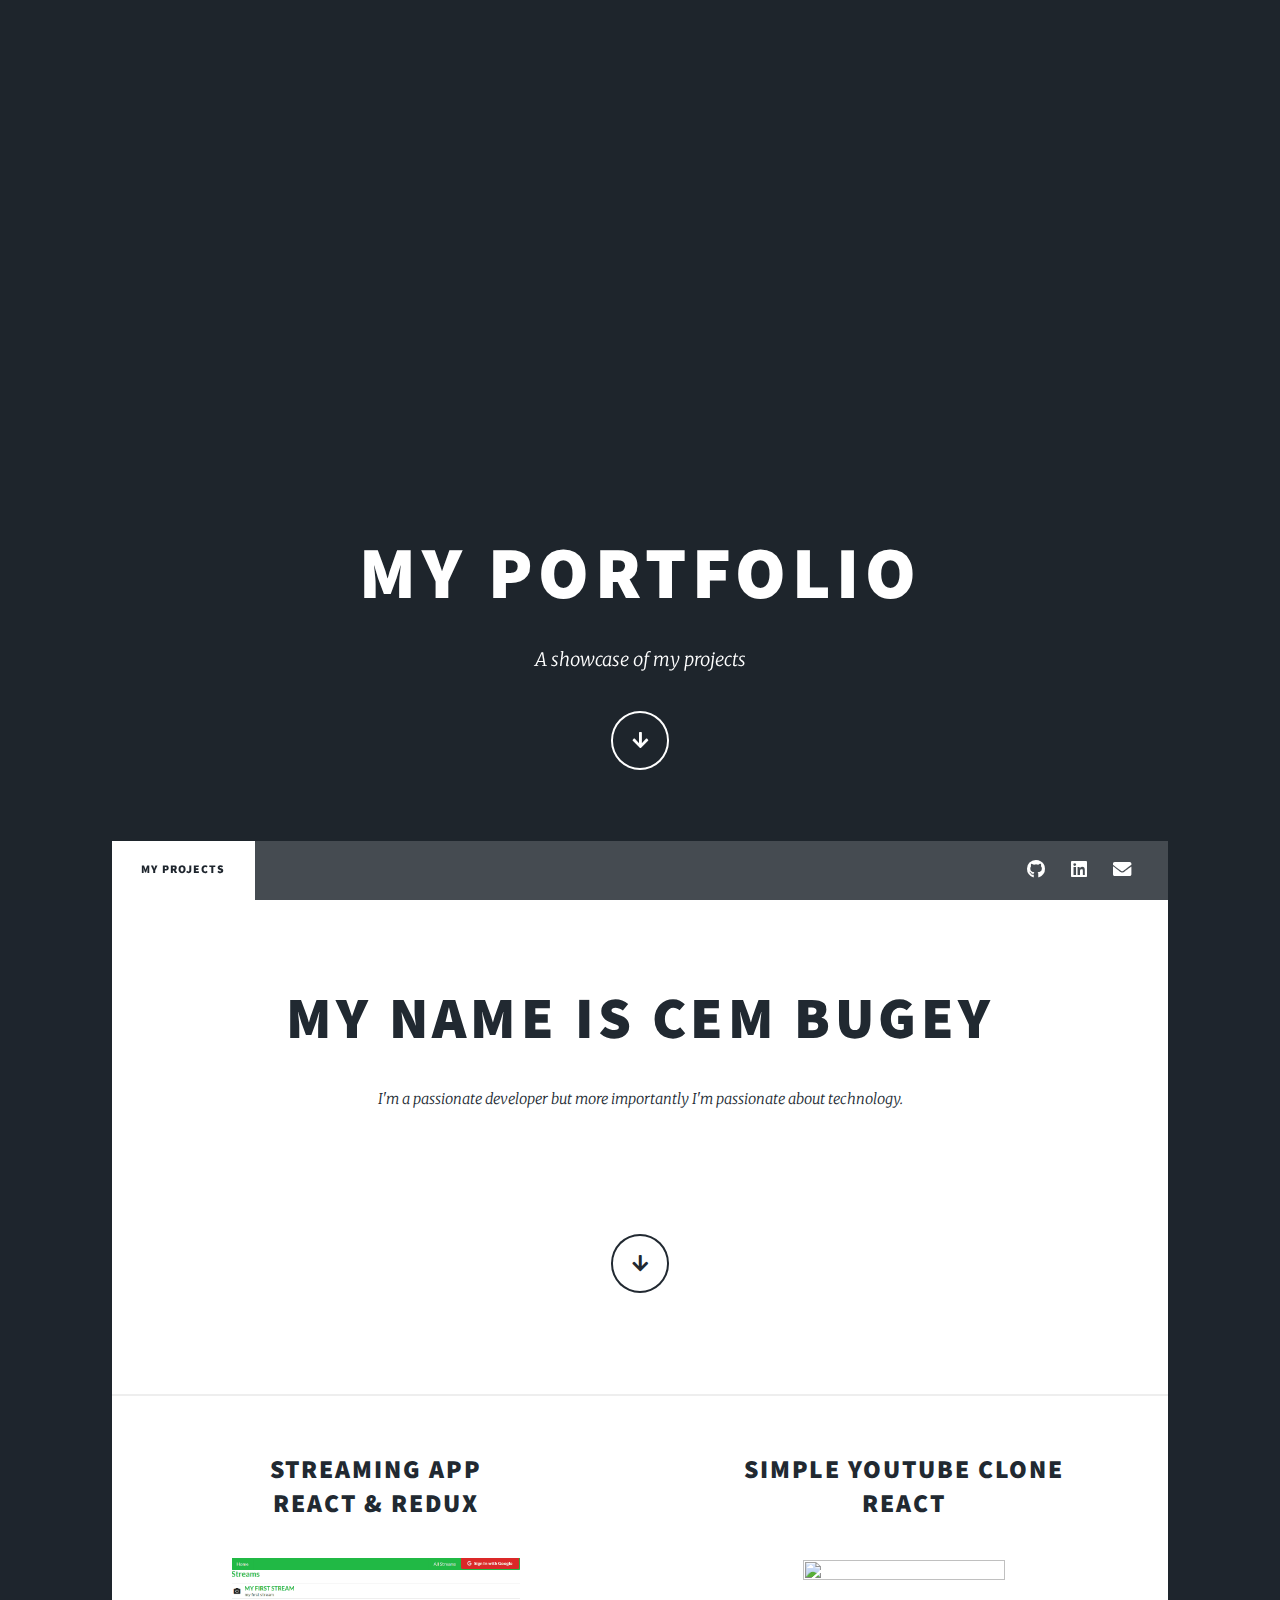
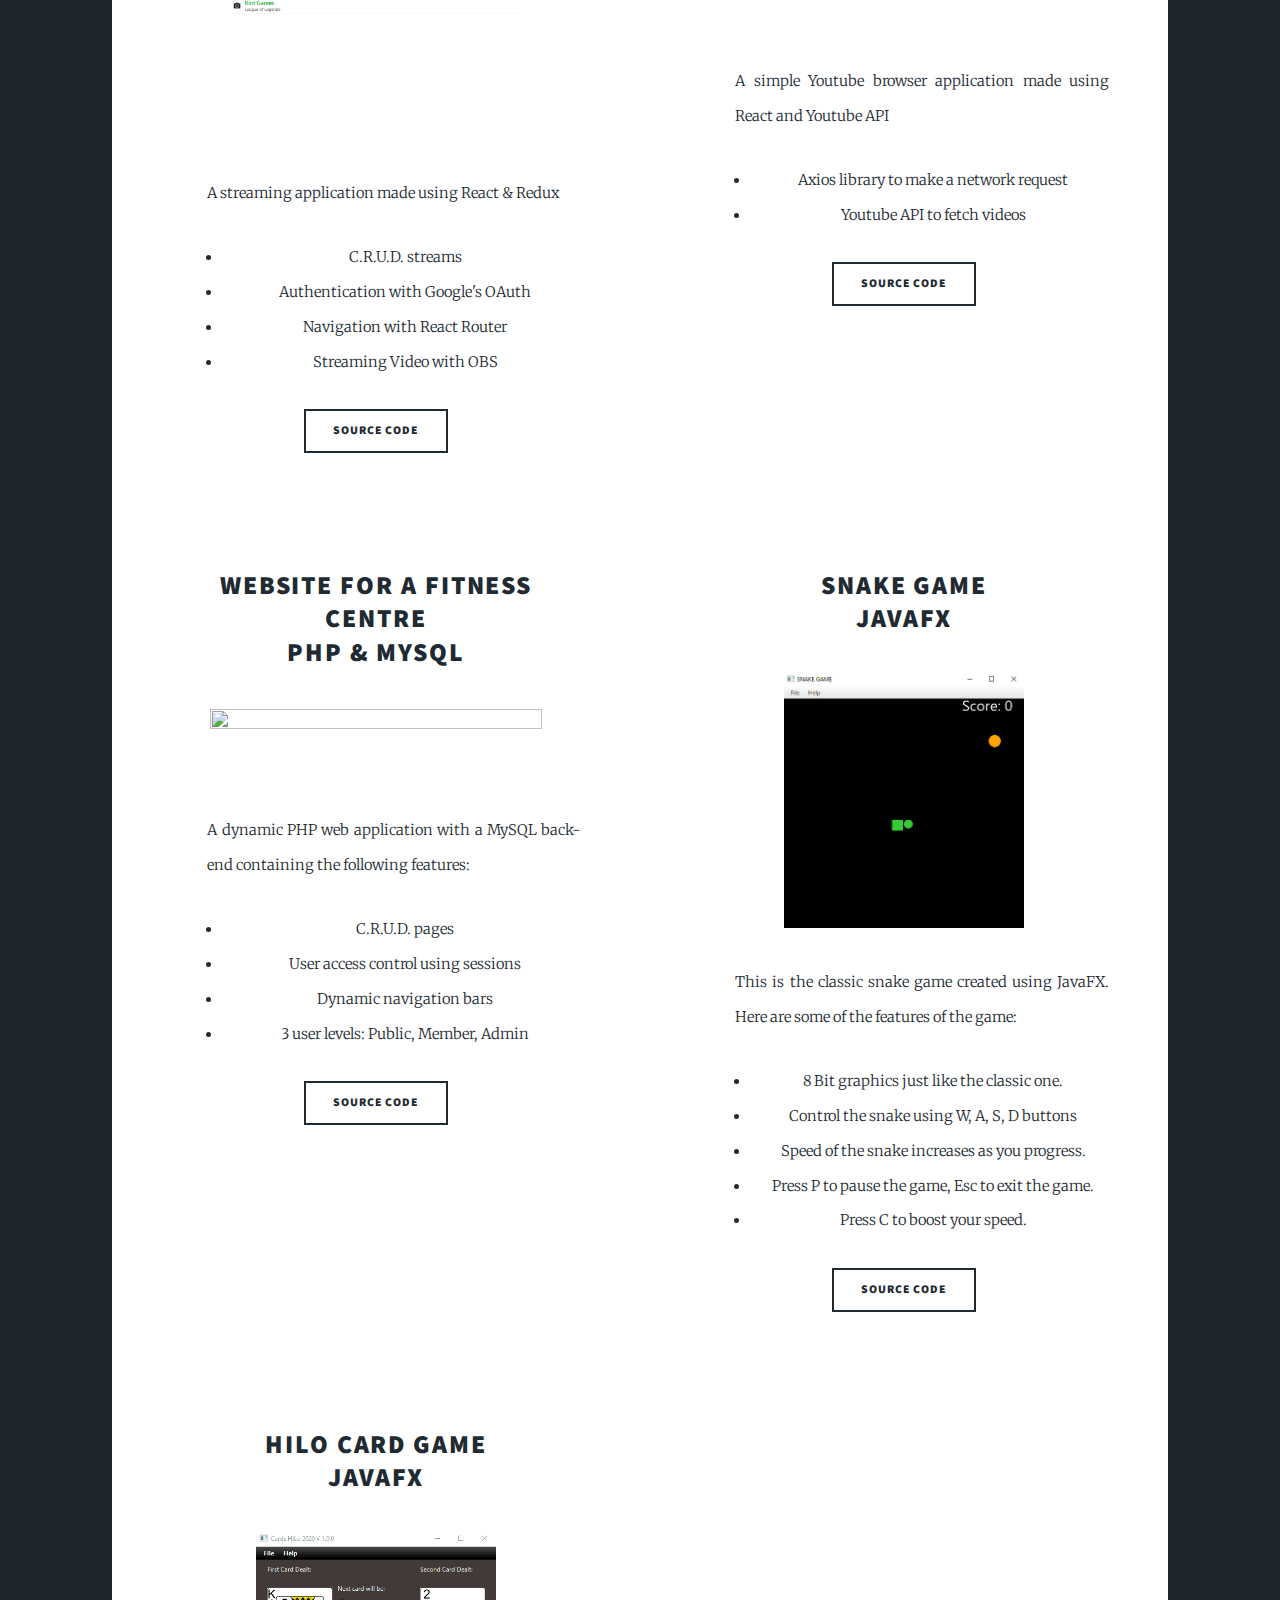
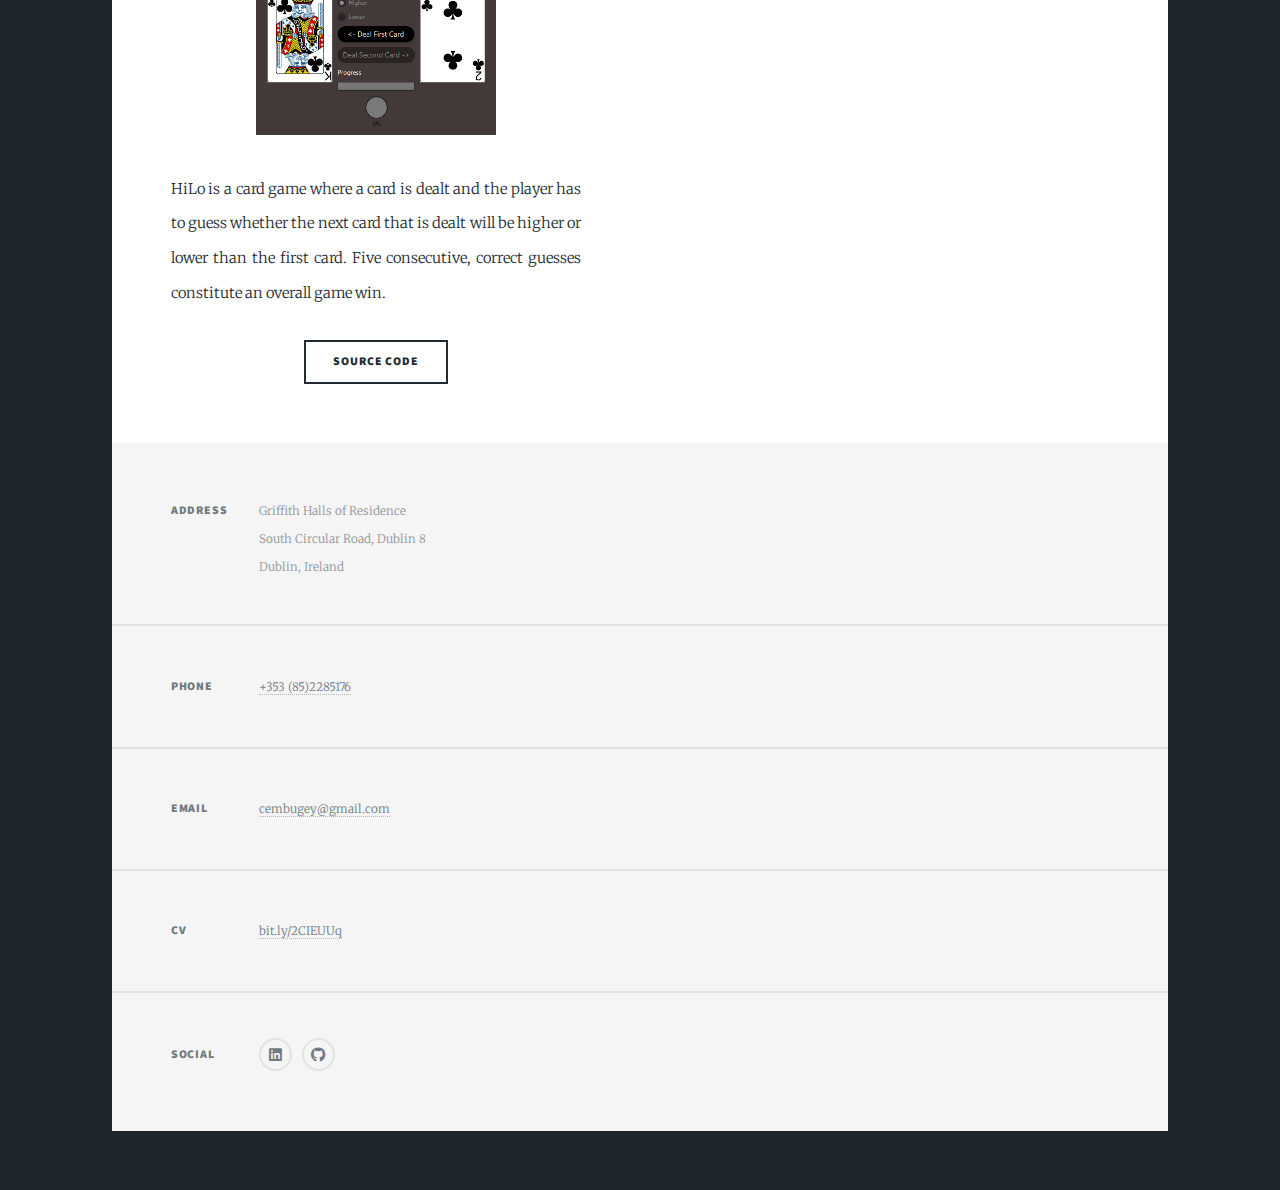
==== portfolio.html @ af7a5d8f "first commit" ====
<!DOCTYPE HTML>

<html>
	<head>
		<title>My Portfolio</title>
		<meta charset="utf-8" />
		<meta name="viewport" content="width=device-width, initial-scale=1, user-scalable=no" />
		<link rel="stylesheet" href="assets/css2/main.css" />
		<noscript><link rel="stylesheet" href="assets/css2/noscript.css" /></noscript>
	</head>
	<body class="is-preload">
		<!-- Wrapper -->
			<div id="wrapper" class="fade-in">
				<!-- Intro -->
					<div id="intro">
						<h1>My Portfolio</h1>
						<p>A showcase of my projects</p>
						<ul class="actions">
							<li><a href="#nav" class="button icon solid solo fa-arrow-down scrolly">Continue</a></li>
						</ul>
					</div>
				<!-- Nav -->
					<nav id="nav">
						<ul class="links">
							<li class="active"><a href="#posts">My Projects</a></li>
						</ul>
						<ul class="icons">
							<li><a href="https://github.com/cembugey" target="_blank" class="icon brands fa-github"><span class="label">GitHub</span></a></li>
							<li><a href="https://www.linkedin.com/in/cem-bugey/" target="_blank" class="icon brands fa-linkedin"><span class="label">Linkedin</span></a></li>
							<li><a href = "mailto: cembugey@gmail.com" target="_blank" class="icon solid fa-envelope"><span class="label">Email</span></a></li>
						</ul>
					</nav>
				<!-- Main -->
					<div id="main">
							<article class="post featured" >
								<header class="major">
									<h2><a href="#">My name is Cem Bugey</a></h2>
									<p>I'm a passionate developer but more importantly I'm passionate about technology.</p>
								</header>
								<a href="#" class="image main"><img src="images/pic01.jpg" alt="" /></a>
								<ul class="actions special">
									<li><a href="#posts" class="button icon solid solo fa-arrow-down scrolly large"></a></li>
								</ul>
							</article>
							<section class="posts" id="posts">
								<article>
									<h2>Streaming App<br />
									REACT & REDUX</h2>
									<a href="#" class="image fit imagecontainer"><img id="img1" src="images/portfolio-streams.gif" alt="" /></a>
									<p class="p1">A streaming application made using React & Redux</p>
									<ul class="p1">
										<li>C.R.U.D. streams</li>
										<li>Authentication with Google's OAuth</li>
										<li>Navigation with React Router</li>
										<li>Streaming Video with OBS</li>
									</ul>
									<ul class="actions special">
										<li><a href="https://github.com/cembugey/React-Redux_Streaming_App" target="_blank" class="button">Source Code</a></li>
									</ul>
								</article>
								<article>
									<h2>Simple Youtube Clone<br />
									REACT</h2>
									<a href="#" class="image fit imagecontainer"><img id="img2" src="images/portfolio-videos.gif" alt="" /></a>
									<br>
									<p class="p1">A simple Youtube browser application made using React and Youtube API</p>
									<ul class="p1">
										<li>Axios library to make a network request</li>
										<li>Youtube API to fetch videos</li>
									</ul>
									<ul class="actions special">
										<li><a href="https://github.com/cembugey/React-Redux_Simple-Youtube-Clone" target="_blank" class="button">Source Code</a></li>
									</ul>
								</article>
								<article>
									<h2>Website for a Fitness Centre<br />
									PHP & MYSQL</h2>
									<a href="#" class="image fit imagecontainer"><img id="img3" src="images/portfolio-php.gif" alt="" /></a>
									<br>
									<p class="p1">A dynamic PHP web application with a MySQL back-end containing the following features: </p>
									<ul class="p1">
										<li>C.R.U.D. pages</li>
										<li>User access control using sessions</li>
										<li>Dynamic navigation bars</li>
										<li>3 user levels: Public, Member, Admin</li>
									</ul>
									<ul class="actions special">
										<li><a href="https://github.com/cembugey/PHP-MySQL_Website_with_3_user_levels" target="_blank" class="button">Source Code</a></li>
									</ul>
								</article>
								<article>
									<h2>Snake Game<br />
									JAVAFX</h2>
									<a href="#" class="image fit imagecontainer"><img id="img4" src="images/snake.gif" alt="" style="width:240px; height:auto;"/></a>
									<p class="p1">This is the classic snake game created using JavaFX. Here are some of the features of the game: </p>
									<!-- This game also includes new features while maintaining the old classic fun. -->
									<ul class="p1">
										<li>8 Bit graphics just like the classic one.</li>
										<li>Control the snake using W, A, S, D buttons</li>
										<li>Speed of the snake increases as you progress.</li>
										<li>Press P to pause the game, Esc to exit the game.</li>
										<li>Press C to boost your speed.</li>
									</ul>
									<ul class="actions special">
										<li><a href="https://github.com/cembugey/JavaFX_SnakeGame" target="_blank" class="button">Source Code</a></li>
									</ul>
								</article>
								<article>
									<h2>HiLo Card Game<br />
									JAVAFX</h2>
									<a href="#" class="image fit imagecontainer"><img id="img5" src="images/HiLo.gif" alt="" style="width:240px; height:auto;" /></a>
									<p>HiLo is a card game where a card is dealt and the player has to guess whether the next
card that is dealt will be higher or lower than the first card. Five consecutive, correct guesses
constitute an overall game win.</p>
									<ul class="actions special">
										<li><a href="https://github.com/cembugey/JavaFX_HiLoCardGame/tree/master/CardsHiLoGUI" target="_blank" class="button">Source Code</a></li>
									</ul>
								</article>
							</section>
					</div>

				<!-- Footer -->
					<footer id="footer">

						<section class="split contact">
							<section class="alt">
								<h3>Address</h3>
								<p>Griffith Halls of Residence<br />
								South Circular Road, Dublin 8<br />
								Dublin, Ireland</p>
							</section>
							<section>
								<h3>Phone</h3>
								<p><a href="tel:+353852285176">+353 (85)2285176</a></p>
							</section>
							<section>
								<h3>Email</h3>
								<p><a href = "mailto: cembugey@gmail.com" target="_blank">cembugey@gmail.com</a></p>
							</section>
							<section>
								<h3>CV</h3>
								<p><a href = "https://www.dropbox.com/s/g70206qp2c1tnbp/Cem%20Bugey-CV.pdf?dl=0" target="_blank">bit.ly/2CIEUUq</a></p>
							</section>
							<section>
								<h3>Social</h3>
								<ul class="icons alt">
									<li><a href="https://www.linkedin.com/in/cem-bugey/" target="_blank" class="icon brands alt fa-linkedin"><span class="label">Linkedin</span></a></li>
									<li><a href="https://github.com/cembugey" target="_blank" class="icon brands alt fa-github"><span class="label">GitHub</span></a></li>
								</ul>
							</section>
						</section>
					</footer>

				<!-- Copyright -->
					<div id="copyright"></div>

			</div>

		<!-- Scripts -->
			<script src="assets/js/jquery.min.js"></script>
			<script src="assets/js/jquery.scrollex.min.js"></script>
			<script src="assets/js/jquery.scrolly.min.js"></script>
			<script src="assets/js/browser.min.js"></script>
			<script src="assets/js/breakpoints.min.js"></script>
			<script src="assets/js/util.js"></script>
			<script src="assets/js/main.js"></script>

	</body>
</html>
---- assets/css2/main.css ----
@import url(fontawesome-all.min.css);
@import url("https://fonts.googleapis.com/css?family=Merriweather:300,700,300italic,700italic|Source+Sans+Pro:900");

/*
	Massively by HTML5 UP
	html5up.net | @ajlkn
	Free for personal and commercial use under the CCA 3.0 license (html5up.net/license)
*/

html, body, div, span, applet, object,
iframe, h1, h2, h3, h4, h5, h6, p, blockquote,
pre, a, abbr, acronym, address, big, cite,
code, del, dfn, em, img, ins, kbd, q, s, samp,
small, strike, strong, sub, sup, tt, var, b,
u, i, center, dl, dt, dd, ol, ul, li, fieldset,
form, label, legend, table, caption, tbody,
tfoot, thead, tr, th, td, article, aside,
canvas, details, embed, figure, figcaption,
footer, header, hgroup, menu, nav, output, ruby,
section, summary, time, mark, audio, video {
	margin: 0;
	padding: 0;
	border: 0;
	font-size: 100%;
	font: inherit;
	vertical-align: baseline;}

article, aside, details, figcaption, figure,
footer, header, hgroup, menu, nav, section {
	display: block;}

body {
	line-height: 1;
}

ol, ul {
	list-style: none;
}

blockquote, q {
	quotes: none;
}

	blockquote:before, blockquote:after, q:before, q:after {
		content: '';
		content: none;
	}

table {
	border-collapse: collapse;
	border-spacing: 0;
}

body {
	-webkit-text-size-adjust: none;
}

mark {
	background-color: transparent;
	color: inherit;
}

input::-moz-focus-inner {
	border: 0;
	padding: 0;
}

input, select, textarea {
	-moz-appearance: none;
	-webkit-appearance: none;
	-ms-appearance: none;
	appearance: none;
}

/* Basic */

	@-ms-viewport {
		width: device-width;
	}

	body {
		-ms-overflow-style: scrollbar;
	}

	@media screen and (max-width: 480px) {

		html, body {
			min-width: 320px;
		}

	}

	html {
		box-sizing: border-box;
	}

	*, *:before, *:after {
		box-sizing: inherit;
	}

	body {
		background-color: #1e252d;
	}

		body.is-preload *, body.is-preload *:before, body.is-preload *:after {
			-moz-animation: none !important;
			-webkit-animation: none !important;
			-ms-animation: none !important;
			animation: none !important;
			-moz-transition: none !important;
			-webkit-transition: none !important;
			-ms-transition: none !important;
			transition: none !important;
		}

/* Type */

	html {
		font-size: 16pt;
	}

		@media screen and (max-width: 1680px) {

			html {
				font-size: 12pt;
			}

		}

		@media screen and (max-width: 1280px) {

			html {
				font-size: 11pt;
			}

		}

		@media screen and (max-width: 360px) {

			html {
				font-size: 10pt;
			}

		}

	body {
		color: #212931;
	}

	body, input, select, textarea {
		font-family: "Merriweather", Georgia, serif;
		font-weight: 300;
		font-size: 1rem;
		line-height: 2.375;
	}

	a {
		-moz-transition: color 0.2s ease-in-out, background-color 0.2s ease-in-out, border-color 0.2s ease-in-out, box-shadow 0.2s ease-in-out;
		-webkit-transition: color 0.2s ease-in-out, background-color 0.2s ease-in-out, border-color 0.2s ease-in-out, box-shadow 0.2s ease-in-out;
		-ms-transition: color 0.2s ease-in-out, background-color 0.2s ease-in-out, border-color 0.2s ease-in-out, box-shadow 0.2s ease-in-out;
		transition: color 0.2s ease-in-out, background-color 0.2s ease-in-out, border-color 0.2s ease-in-out, box-shadow 0.2s ease-in-out;
		border-bottom: dotted 1px;
		text-decoration: none;
	}

		a:hover {
			border-bottom-color: transparent;
		}

	strong, b {
		font-weight: 600;
	}

	em, i {
		font-style: italic;
	}

	p {
		text-align: justify;
		margin: 0 0 2rem 0;
	}

	h1, h2, h3, h4, h5, h6 {
		font-family: "Source Sans Pro", Helvetica, sans-serif;
		font-weight: 900;
		line-height: 1.5;
		letter-spacing: 0.075em;
		text-transform: uppercase;
		margin: 0 0 1rem 0;
	}

		h1 a, h2 a, h3 a, h4 a, h5 a, h6 a {
			border-bottom: 0;
			color: inherit;
			text-decoration: none;
		}

	h1 {
		font-size: 4rem;
		line-height: 1.1;
		margin: 0 0 2rem 0;
	}

	h2 {
		font-size: 1.75rem;
		line-height: 1.3;
		margin: 0 0 1.5rem 0;
	}

	h3 {
		font-size: 1.25rem;
		margin: 0 0 1.5rem 0;
	}

	h4 {
		font-size: 1rem;
	}

	h5 {
		font-size: 0.9rem;
	}

	h6 {
		font-size: 0.8rem;
	}

	sub {
		font-size: 0.8rem;
		position: relative;
		top: 0.5rem;
	}

	sup {
		font-size: 0.8rem;
		position: relative;
		top: -0.5rem;
	}

	blockquote {
		border-left: solid 4px;
		font-style: italic;
		margin: 0 0 2rem 0;
		padding: 0.5rem 0 0.5rem 2rem;
	}

	code {
		border: solid 2px;
		font-family: "Courier New", monospace;
		font-size: 0.9rem;
		margin: 0 0.25rem;
		padding: 0.25rem 0.65rem;
	}

	pre {
		-webkit-overflow-scrolling: touch;
		font-family: "Courier New", monospace;
		font-size: 0.9rem;
		margin: 0 0 2rem 0;
	}

		pre code {
			display: block;
			line-height: 1.75;
			padding: 1rem 1.5rem;
			overflow-x: auto;
		}

	hr {
		border: 0;
		border-bottom: solid 2px;
		margin: 3rem 0;
	}

		hr.major {
			margin: 5rem 0;
		}

	.align-left {
		text-align: left;
	}

	.align-center {
		text-align: center;
	}

	.align-right {
		text-align: right;
	}

	input, select, textarea {
		color: #212931;
	}

	a {
		color: #212931;
		border-bottom-color: rgba(33, 41, 49, 0.5);
	}

		a:hover {
			border-bottom-color: transparent;
			color: #18bfef !important;
		}

	strong, b {
		color: #212931;
	}

	h1, h2, h3, h4, h5, h6 {
		color: #212931;
	}

	blockquote {
		border-left-color: #eeeeee;
	}

	code {
		background: rgba(220, 220, 220, 0.25);
		border-color: #eeeeee;
	}

	hr {
		border-bottom-color: #eeeeee;
	}

/* Row */

	.row {
		display: flex;
		flex-wrap: wrap;
		box-sizing: border-box;
		align-items: stretch;
	}

		.row > * {
			box-sizing: border-box;
		}

		.row.gtr-uniform > * > :last-child {
			margin-bottom: 0;
		}

		.row.aln-left {
			justify-content: flex-start;
		}

		.row.aln-center {
			justify-content: center;
		}

		.row.aln-right {
			justify-content: flex-end;
		}

		.row.aln-top {
			align-items: flex-start;
		}

		.row.aln-middle {
			align-items: center;
		}

		.row.aln-bottom {
			align-items: flex-end;
		}

		.row > .imp {
			order: -1;
		}

		.row > .col-1 {
			width: 8.33333%;
		}

		.row > .off-1 {
			margin-left: 8.33333%;
		}

		.row > .col-2 {
			width: 16.66667%;
		}

		.row > .off-2 {
			margin-left: 16.66667%;
		}

		.row > .col-3 {
			width: 25%;
		}

		.row > .off-3 {
			margin-left: 25%;
		}

		.row > .col-4 {
			width: 33.33333%;
		}

		.row > .off-4 {
			margin-left: 33.33333%;
		}

		.row > .col-5 {
			width: 41.66667%;
		}

		.row > .off-5 {
			margin-left: 41.66667%;
		}

		.row > .col-6 {
			width: 50%;
		}

		.row > .off-6 {
			margin-left: 50%;
		}

		.row > .col-7 {
			width: 58.33333%;
		}

		.row > .off-7 {
			margin-left: 58.33333%;
		}

		.row > .col-8 {
			width: 66.66667%;
		}

		.row > .off-8 {
			margin-left: 66.66667%;
		}

		.row > .col-9 {
			width: 75%;
		}

		.row > .off-9 {
			margin-left: 75%;
		}

		.row > .col-10 {
			width: 83.33333%;
		}

		.row > .off-10 {
			margin-left: 83.33333%;
		}

		.row > .col-11 {
			width: 91.66667%;
		}

		.row > .off-11 {
			margin-left: 91.66667%;
		}

		.row > .col-12 {
			width: 100%;
		}

		.row > .off-12 {
			margin-left: 100%;
		}

		.row.gtr-0 {
			margin-top: 0;
			margin-left: 0rem;
		}

			.row.gtr-0 > * {
				padding: 0 0 0 0rem;
			}

			.row.gtr-0.gtr-uniform {
				margin-top: 0rem;
			}

				.row.gtr-0.gtr-uniform > * {
					padding-top: 0rem;
				}

		.row.gtr-25 {
			margin-top: 0;
			margin-left: -0.375rem;
		}

			.row.gtr-25 > * {
				padding: 0 0 0 0.375rem;
			}

			.row.gtr-25.gtr-uniform {
				margin-top: -0.375rem;
			}

				.row.gtr-25.gtr-uniform > * {
					padding-top: 0.375rem;
				}

		.row.gtr-50 {
			margin-top: 0;
			margin-left: -0.75rem;
		}

			.row.gtr-50 > * {
				padding: 0 0 0 0.75rem;
			}

			.row.gtr-50.gtr-uniform {
				margin-top: -0.75rem;
			}

				.row.gtr-50.gtr-uniform > * {
					padding-top: 0.75rem;
				}

		.row {
			margin-top: 0;
			margin-left: -1.5rem;
		}

			.row > * {
				padding: 0 0 0 1.5rem;
			}

			.row.gtr-uniform {
				margin-top: -1.5rem;
			}

				.row.gtr-uniform > * {
					padding-top: 1.5rem;
				}

		.row.gtr-150 {
			margin-top: 0;
			margin-left: -2.25rem;
		}

			.row.gtr-150 > * {
				padding: 0 0 0 2.25rem;
			}

			.row.gtr-150.gtr-uniform {
				margin-top: -2.25rem;
			}

				.row.gtr-150.gtr-uniform > * {
					padding-top: 2.25rem;
				}

		.row.gtr-200 {
			margin-top: 0;
			margin-left: -3rem;
		}

			.row.gtr-200 > * {
				padding: 0 0 0 3rem;
			}

			.row.gtr-200.gtr-uniform {
				margin-top: -3rem;
			}

				.row.gtr-200.gtr-uniform > * {
					padding-top: 3rem;
				}

		@media screen and (max-width: 1680px) {

			.row {
				display: flex;
				flex-wrap: wrap;
				box-sizing: border-box;
				align-items: stretch;
			}

				.row > * {
					box-sizing: border-box;
				}

				.row.gtr-uniform > * > :last-child {
					margin-bottom: 0;
				}

				.row.aln-left {
					justify-content: flex-start;
				}

				.row.aln-center {
					justify-content: center;
				}

				.row.aln-right {
					justify-content: flex-end;
				}

				.row.aln-top {
					align-items: flex-start;
				}

				.row.aln-middle {
					align-items: center;
				}

				.row.aln-bottom {
					align-items: flex-end;
				}

				.row > .imp-xlarge {
					order: -1;
				}

				.row > .col-1-xlarge {
					width: 8.33333%;
				}

				.row > .off-1-xlarge {
					margin-left: 8.33333%;
				}

				.row > .col-2-xlarge {
					width: 16.66667%;
				}

				.row > .off-2-xlarge {
					margin-left: 16.66667%;
				}

				.row > .col-3-xlarge {
					width: 25%;
				}

				.row > .off-3-xlarge {
					margin-left: 25%;
				}

				.row > .col-4-xlarge {
					width: 33.33333%;
				}

				.row > .off-4-xlarge {
					margin-left: 33.33333%;
				}

				.row > .col-5-xlarge {
					width: 41.66667%;
				}

				.row > .off-5-xlarge {
					margin-left: 41.66667%;
				}

				.row > .col-6-xlarge {
					width: 50%;
				}

				.row > .off-6-xlarge {
					margin-left: 50%;
				}

				.row > .col-7-xlarge {
					width: 58.33333%;
				}

				.row > .off-7-xlarge {
					margin-left: 58.33333%;
				}

				.row > .col-8-xlarge {
					width: 66.66667%;
				}

				.row > .off-8-xlarge {
					margin-left: 66.66667%;
				}

				.row > .col-9-xlarge {
					width: 75%;
				}

				.row > .off-9-xlarge {
					margin-left: 75%;
				}

				.row > .col-10-xlarge {
					width: 83.33333%;
				}

				.row > .off-10-xlarge {
					margin-left: 83.33333%;
				}

				.row > .col-11-xlarge {
					width: 91.66667%;
				}

				.row > .off-11-xlarge {
					margin-left: 91.66667%;
				}

				.row > .col-12-xlarge {
					width: 100%;
				}

				.row > .off-12-xlarge {
					margin-left: 100%;
				}

				.row.gtr-0 {
					margin-top: 0;
					margin-left: 0rem;
				}

					.row.gtr-0 > * {
						padding: 0 0 0 0rem;
					}

					.row.gtr-0.gtr-uniform {
						margin-top: 0rem;
					}

						.row.gtr-0.gtr-uniform > * {
							padding-top: 0rem;
						}

				.row.gtr-25 {
					margin-top: 0;
					margin-left: -0.375rem;
				}

					.row.gtr-25 > * {
						padding: 0 0 0 0.375rem;
					}

					.row.gtr-25.gtr-uniform {
						margin-top: -0.375rem;
					}

						.row.gtr-25.gtr-uniform > * {
							padding-top: 0.375rem;
						}

				.row.gtr-50 {
					margin-top: 0;
					margin-left: -0.75rem;
				}

					.row.gtr-50 > * {
						padding: 0 0 0 0.75rem;
					}

					.row.gtr-50.gtr-uniform {
						margin-top: -0.75rem;
					}

						.row.gtr-50.gtr-uniform > * {
							padding-top: 0.75rem;
						}

				.row {
					margin-top: 0;
					margin-left: -1.5rem;
				}

					.row > * {
						padding: 0 0 0 1.5rem;
					}

					.row.gtr-uniform {
						margin-top: -1.5rem;
					}

						.row.gtr-uniform > * {
							padding-top: 1.5rem;
						}

				.row.gtr-150 {
					margin-top: 0;
					margin-left: -2.25rem;
				}

					.row.gtr-150 > * {
						padding: 0 0 0 2.25rem;
					}

					.row.gtr-150.gtr-uniform {
						margin-top: -2.25rem;
					}

						.row.gtr-150.gtr-uniform > * {
							padding-top: 2.25rem;
						}

				.row.gtr-200 {
					margin-top: 0;
					margin-left: -3rem;
				}

					.row.gtr-200 > * {
						padding: 0 0 0 3rem;
					}

					.row.gtr-200.gtr-uniform {
						margin-top: -3rem;
					}

						.row.gtr-200.gtr-uniform > * {
							padding-top: 3rem;
						}

		}

		@media screen and (max-width: 1280px) {

			.row {
				display: flex;
				flex-wrap: wrap;
				box-sizing: border-box;
				align-items: stretch;
			}

				.row > * {
					box-sizing: border-box;
				}

				.row.gtr-uniform > * > :last-child {
					margin-bottom: 0;
				}

				.row.aln-left {
					justify-content: flex-start;
				}

				.row.aln-center {
					justify-content: center;
				}

				.row.aln-right {
					justify-content: flex-end;
				}

				.row.aln-top {
					align-items: flex-start;
				}

				.row.aln-middle {
					align-items: center;
				}

				.row.aln-bottom {
					align-items: flex-end;
				}

				.row > .imp-large {
					order: -1;
				}

				.row > .col-1-large {
					width: 8.33333%;
				}

				.row > .off-1-large {
					margin-left: 8.33333%;
				}

				.row > .col-2-large {
					width: 16.66667%;
				}

				.row > .off-2-large {
					margin-left: 16.66667%;
				}

				.row > .col-3-large {
					width: 25%;
				}

				.row > .off-3-large {
					margin-left: 25%;
				}

				.row > .col-4-large {
					width: 33.33333%;
				}

				.row > .off-4-large {
					margin-left: 33.33333%;
				}

				.row > .col-5-large {
					width: 41.66667%;
				}

				.row > .off-5-large {
					margin-left: 41.66667%;
				}

				.row > .col-6-large {
					width: 50%;
				}

				.row > .off-6-large {
					margin-left: 50%;
				}

				.row > .col-7-large {
					width: 58.33333%;
				}

				.row > .off-7-large {
					margin-left: 58.33333%;
				}

				.row > .col-8-large {
					width: 66.66667%;
				}

				.row > .off-8-large {
					margin-left: 66.66667%;
				}

				.row > .col-9-large {
					width: 75%;
				}

				.row > .off-9-large {
					margin-left: 75%;
				}

				.row > .col-10-large {
					width: 83.33333%;
				}

				.row > .off-10-large {
					margin-left: 83.33333%;
				}

				.row > .col-11-large {
					width: 91.66667%;
				}

				.row > .off-11-large {
					margin-left: 91.66667%;
				}

				.row > .col-12-large {
					width: 100%;
				}

				.row > .off-12-large {
					margin-left: 100%;
				}

				.row.gtr-0 {
					margin-top: 0;
					margin-left: 0rem;
				}

					.row.gtr-0 > * {
						padding: 0 0 0 0rem;
					}

					.row.gtr-0.gtr-uniform {
						margin-top: 0rem;
					}

						.row.gtr-0.gtr-uniform > * {
							padding-top: 0rem;
						}

				.row.gtr-25 {
					margin-top: 0;
					margin-left: -0.375rem;
				}

					.row.gtr-25 > * {
						padding: 0 0 0 0.375rem;
					}

					.row.gtr-25.gtr-uniform {
						margin-top: -0.375rem;
					}

						.row.gtr-25.gtr-uniform > * {
							padding-top: 0.375rem;
						}

				.row.gtr-50 {
					margin-top: 0;
					margin-left: -0.75rem;
				}

					.row.gtr-50 > * {
						padding: 0 0 0 0.75rem;
					}

					.row.gtr-50.gtr-uniform {
						margin-top: -0.75rem;
					}

						.row.gtr-50.gtr-uniform > * {
							padding-top: 0.75rem;
						}

				.row {
					margin-top: 0;
					margin-left: -1.5rem;
				}

					.row > * {
						padding: 0 0 0 1.5rem;
					}

					.row.gtr-uniform {
						margin-top: -1.5rem;
					}

						.row.gtr-uniform > * {
							padding-top: 1.5rem;
						}

				.row.gtr-150 {
					margin-top: 0;
					margin-left: -2.25rem;
				}

					.row.gtr-150 > * {
						padding: 0 0 0 2.25rem;
					}

					.row.gtr-150.gtr-uniform {
						margin-top: -2.25rem;
					}

						.row.gtr-150.gtr-uniform > * {
							padding-top: 2.25rem;
						}

				.row.gtr-200 {
					margin-top: 0;
					margin-left: -3rem;
				}

					.row.gtr-200 > * {
						padding: 0 0 0 3rem;
					}

					.row.gtr-200.gtr-uniform {
						margin-top: -3rem;
					}

						.row.gtr-200.gtr-uniform > * {
							padding-top: 3rem;
						}

		}

		@media screen and (max-width: 980px) {

			.row {
				display: flex;
				flex-wrap: wrap;
				box-sizing: border-box;
				align-items: stretch;
			}

				.row > * {
					box-sizing: border-box;
				}

				.row.gtr-uniform > * > :last-child {
					margin-bottom: 0;
				}

				.row.aln-left {
					justify-content: flex-start;
				}

				.row.aln-center {
					justify-content: center;
				}

				.row.aln-right {
					justify-content: flex-end;
				}

				.row.aln-top {
					align-items: flex-start;
				}

				.row.aln-middle {
					align-items: center;
				}

				.row.aln-bottom {
					align-items: flex-end;
				}

				.row > .imp-medium {
					order: -1;
				}

				.row > .col-1-medium {
					width: 8.33333%;
				}

				.row > .off-1-medium {
					margin-left: 8.33333%;
				}

				.row > .col-2-medium {
					width: 16.66667%;
				}

				.row > .off-2-medium {
					margin-left: 16.66667%;
				}

				.row > .col-3-medium {
					width: 25%;
				}

				.row > .off-3-medium {
					margin-left: 25%;
				}

				.row > .col-4-medium {
					width: 33.33333%;
				}

				.row > .off-4-medium {
					margin-left: 33.33333%;
				}

				.row > .col-5-medium {
					width: 41.66667%;
				}

				.row > .off-5-medium {
					margin-left: 41.66667%;
				}

				.row > .col-6-medium {
					width: 50%;
				}

				.row > .off-6-medium {
					margin-left: 50%;
				}

				.row > .col-7-medium {
					width: 58.33333%;
				}

				.row > .off-7-medium {
					margin-left: 58.33333%;
				}

				.row > .col-8-medium {
					width: 66.66667%;
				}

				.row > .off-8-medium {
					margin-left: 66.66667%;
				}

				.row > .col-9-medium {
					width: 75%;
				}

				.row > .off-9-medium {
					margin-left: 75%;
				}

				.row > .col-10-medium {
					width: 83.33333%;
				}

				.row > .off-10-medium {
					margin-left: 83.33333%;
				}

				.row > .col-11-medium {
					width: 91.66667%;
				}

				.row > .off-11-medium {
					margin-left: 91.66667%;
				}

				.row > .col-12-medium {
					width: 100%;
				}

				.row > .off-12-medium {
					margin-left: 100%;
				}

				.row.gtr-0 {
					margin-top: 0;
					margin-left: 0rem;
				}

					.row.gtr-0 > * {
						padding: 0 0 0 0rem;
					}

					.row.gtr-0.gtr-uniform {
						margin-top: 0rem;
					}

						.row.gtr-0.gtr-uniform > * {
							padding-top: 0rem;
						}

				.row.gtr-25 {
					margin-top: 0;
					margin-left: -0.375rem;
				}

					.row.gtr-25 > * {
						padding: 0 0 0 0.375rem;
					}

					.row.gtr-25.gtr-uniform {
						margin-top: -0.375rem;
					}

						.row.gtr-25.gtr-uniform > * {
							padding-top: 0.375rem;
						}

				.row.gtr-50 {
					margin-top: 0;
					margin-left: -0.75rem;
				}

					.row.gtr-50 > * {
						padding: 0 0 0 0.75rem;
					}

					.row.gtr-50.gtr-uniform {
						margin-top: -0.75rem;
					}

						.row.gtr-50.gtr-uniform > * {
							padding-top: 0.75rem;
						}

				.row {
					margin-top: 0;
					margin-left: -1.5rem;
				}

					.row > * {
						padding: 0 0 0 1.5rem;
					}

					.row.gtr-uniform {
						margin-top: -1.5rem;
					}

						.row.gtr-uniform > * {
							padding-top: 1.5rem;
						}

				.row.gtr-150 {
					margin-top: 0;
					margin-left: -2.25rem;
				}

					.row.gtr-150 > * {
						padding: 0 0 0 2.25rem;
					}

					.row.gtr-150.gtr-uniform {
						margin-top: -2.25rem;
					}

						.row.gtr-150.gtr-uniform > * {
							padding-top: 2.25rem;
						}

				.row.gtr-200 {
					margin-top: 0;
					margin-left: -3rem;
				}

					.row.gtr-200 > * {
						padding: 0 0 0 3rem;
					}

					.row.gtr-200.gtr-uniform {
						margin-top: -3rem;
					}

						.row.gtr-200.gtr-uniform > * {
							padding-top: 3rem;
						}

		}

		@media screen and (max-width: 736px) {

			.row {
				display: flex;
				flex-wrap: wrap;
				box-sizing: border-box;
				align-items: stretch;
			}

				.row > * {
					box-sizing: border-box;
				}

				.row.gtr-uniform > * > :last-child {
					margin-bottom: 0;
				}

				.row.aln-left {
					justify-content: flex-start;
				}

				.row.aln-center {
					justify-content: center;
				}

				.row.aln-right {
					justify-content: flex-end;
				}

				.row.aln-top {
					align-items: flex-start;
				}

				.row.aln-middle {
					align-items: center;
				}

				.row.aln-bottom {
					align-items: flex-end;
				}

				.row > .imp-small {
					order: -1;
				}

				.row > .col-1-small {
					width: 8.33333%;
				}

				.row > .off-1-small {
					margin-left: 8.33333%;
				}

				.row > .col-2-small {
					width: 16.66667%;
				}

				.row > .off-2-small {
					margin-left: 16.66667%;
				}

				.row > .col-3-small {
					width: 25%;
				}

				.row > .off-3-small {
					margin-left: 25%;
				}

				.row > .col-4-small {
					width: 33.33333%;
				}

				.row > .off-4-small {
					margin-left: 33.33333%;
				}

				.row > .col-5-small {
					width: 41.66667%;
				}

				.row > .off-5-small {
					margin-left: 41.66667%;
				}

				.row > .col-6-small {
					width: 50%;
				}

				.row > .off-6-small {
					margin-left: 50%;
				}

				.row > .col-7-small {
					width: 58.33333%;
				}

				.row > .off-7-small {
					margin-left: 58.33333%;
				}

				.row > .col-8-small {
					width: 66.66667%;
				}

				.row > .off-8-small {
					margin-left: 66.66667%;
				}

				.row > .col-9-small {
					width: 75%;
				}

				.row > .off-9-small {
					margin-left: 75%;
				}

				.row > .col-10-small {
					width: 83.33333%;
				}

				.row > .off-10-small {
					margin-left: 83.33333%;
				}

				.row > .col-11-small {
					width: 91.66667%;
				}

				.row > .off-11-small {
					margin-left: 91.66667%;
				}

				.row > .col-12-small {
					width: 100%;
				}

				.row > .off-12-small {
					margin-left: 100%;
				}

				.row.gtr-0 {
					margin-top: 0;
					margin-left: 0rem;
				}

					.row.gtr-0 > * {
						padding: 0 0 0 0rem;
					}

					.row.gtr-0.gtr-uniform {
						margin-top: 0rem;
					}

						.row.gtr-0.gtr-uniform > * {
							padding-top: 0rem;
						}

				.row.gtr-25 {
					margin-top: 0;
					margin-left: -0.375rem;
				}

					.row.gtr-25 > * {
						padding: 0 0 0 0.375rem;
					}

					.row.gtr-25.gtr-uniform {
						margin-top: -0.375rem;
					}

						.row.gtr-25.gtr-uniform > * {
							padding-top: 0.375rem;
						}

				.row.gtr-50 {
					margin-top: 0;
					margin-left: -0.75rem;
				}

					.row.gtr-50 > * {
						padding: 0 0 0 0.75rem;
					}

					.row.gtr-50.gtr-uniform {
						margin-top: -0.75rem;
					}

						.row.gtr-50.gtr-uniform > * {
							padding-top: 0.75rem;
						}

				.row {
					margin-top: 0;
					margin-left: -1.5rem;
				}

					.row > * {
						padding: 0 0 0 1.5rem;
					}

					.row.gtr-uniform {
						margin-top: -1.5rem;
					}

						.row.gtr-uniform > * {
							padding-top: 1.5rem;
						}

				.row.gtr-150 {
					margin-top: 0;
					margin-left: -2.25rem;
				}

					.row.gtr-150 > * {
						padding: 0 0 0 2.25rem;
					}

					.row.gtr-150.gtr-uniform {
						margin-top: -2.25rem;
					}

						.row.gtr-150.gtr-uniform > * {
							padding-top: 2.25rem;
						}

				.row.gtr-200 {
					margin-top: 0;
					margin-left: -3rem;
				}

					.row.gtr-200 > * {
						padding: 0 0 0 3rem;
					}

					.row.gtr-200.gtr-uniform {
						margin-top: -3rem;
					}

						.row.gtr-200.gtr-uniform > * {
							padding-top: 3rem;
						}

		}

		@media screen and (max-width: 480px) {

			.row {
				display: flex;
				flex-wrap: wrap;
				box-sizing: border-box;
				align-items: stretch;
			}

				.row > * {
					box-sizing: border-box;
				}

				.row.gtr-uniform > * > :last-child {
					margin-bottom: 0;
				}

				.row.aln-left {
					justify-content: flex-start;
				}

				.row.aln-center {
					justify-content: center;
				}

				.row.aln-right {
					justify-content: flex-end;
				}

				.row.aln-top {
					align-items: flex-start;
				}

				.row.aln-middle {
					align-items: center;
				}

				.row.aln-bottom {
					align-items: flex-end;
				}

				.row > .imp-xsmall {
					order: -1;
				}

				.row > .col-1-xsmall {
					width: 8.33333%;
				}

				.row > .off-1-xsmall {
					margin-left: 8.33333%;
				}

				.row > .col-2-xsmall {
					width: 16.66667%;
				}

				.row > .off-2-xsmall {
					margin-left: 16.66667%;
				}

				.row > .col-3-xsmall {
					width: 25%;
				}

				.row > .off-3-xsmall {
					margin-left: 25%;
				}

				.row > .col-4-xsmall {
					width: 33.33333%;
				}

				.row > .off-4-xsmall {
					margin-left: 33.33333%;
				}

				.row > .col-5-xsmall {
					width: 41.66667%;
				}

				.row > .off-5-xsmall {
					margin-left: 41.66667%;
				}

				.row > .col-6-xsmall {
					width: 50%;
				}

				.row > .off-6-xsmall {
					margin-left: 50%;
				}

				.row > .col-7-xsmall {
					width: 58.33333%;
				}

				.row > .off-7-xsmall {
					margin-left: 58.33333%;
				}

				.row > .col-8-xsmall {
					width: 66.66667%;
				}

				.row > .off-8-xsmall {
					margin-left: 66.66667%;
				}

				.row > .col-9-xsmall {
					width: 75%;
				}

				.row > .off-9-xsmall {
					margin-left: 75%;
				}

				.row > .col-10-xsmall {
					width: 83.33333%;
				}

				.row > .off-10-xsmall {
					margin-left: 83.33333%;
				}

				.row > .col-11-xsmall {
					width: 91.66667%;
				}

				.row > .off-11-xsmall {
					margin-left: 91.66667%;
				}

				.row > .col-12-xsmall {
					width: 100%;
				}

				.row > .off-12-xsmall {
					margin-left: 100%;
				}

				.row.gtr-0 {
					margin-top: 0;
					margin-left: 0rem;
				}

					.row.gtr-0 > * {
						padding: 0 0 0 0rem;
					}

					.row.gtr-0.gtr-uniform {
						margin-top: 0rem;
					}

						.row.gtr-0.gtr-uniform > * {
							padding-top: 0rem;
						}

				.row.gtr-25 {
					margin-top: 0;
					margin-left: -0.375rem;
				}

					.row.gtr-25 > * {
						padding: 0 0 0 0.375rem;
					}

					.row.gtr-25.gtr-uniform {
						margin-top: -0.375rem;
					}

						.row.gtr-25.gtr-uniform > * {
							padding-top: 0.375rem;
						}

				.row.gtr-50 {
					margin-top: 0;
					margin-left: -0.75rem;
				}

					.row.gtr-50 > * {
						padding: 0 0 0 0.75rem;
					}

					.row.gtr-50.gtr-uniform {
						margin-top: -0.75rem;
					}

						.row.gtr-50.gtr-uniform > * {
							padding-top: 0.75rem;
						}

				.row {
					margin-top: 0;
					margin-left: -1.5rem;
				}

					.row > * {
						padding: 0 0 0 1.5rem;
					}

					.row.gtr-uniform {
						margin-top: -1.5rem;
					}

						.row.gtr-uniform > * {
							padding-top: 1.5rem;
						}

				.row.gtr-150 {
					margin-top: 0;
					margin-left: -2.25rem;
				}

					.row.gtr-150 > * {
						padding: 0 0 0 2.25rem;
					}

					.row.gtr-150.gtr-uniform {
						margin-top: -2.25rem;
					}

						.row.gtr-150.gtr-uniform > * {
							padding-top: 2.25rem;
						}

				.row.gtr-200 {
					margin-top: 0;
					margin-left: -3rem;
				}

					.row.gtr-200 > * {
						padding: 0 0 0 3rem;
					}

					.row.gtr-200.gtr-uniform {
						margin-top: -3rem;
					}

						.row.gtr-200.gtr-uniform > * {
							padding-top: 3rem;
						}

		}

		@media screen and (max-width: 360px) {

			.row {
				display: flex;
				flex-wrap: wrap;
				box-sizing: border-box;
				align-items: stretch;
			}

				.row > * {
					box-sizing: border-box;
				}

				.row.gtr-uniform > * > :last-child {
					margin-bottom: 0;
				}

				.row.aln-left {
					justify-content: flex-start;
				}

				.row.aln-center {
					justify-content: center;
				}

				.row.aln-right {
					justify-content: flex-end;
				}

				.row.aln-top {
					align-items: flex-start;
				}

				.row.aln-middle {
					align-items: center;
				}

				.row.aln-bottom {
					align-items: flex-end;
				}

				.row > .imp-xxsmall {
					order: -1;
				}

				.row > .col-1-xxsmall {
					width: 8.33333%;
				}

				.row > .off-1-xxsmall {
					margin-left: 8.33333%;
				}

				.row > .col-2-xxsmall {
					width: 16.66667%;
				}

				.row > .off-2-xxsmall {
					margin-left: 16.66667%;
				}

				.row > .col-3-xxsmall {
					width: 25%;
				}

				.row > .off-3-xxsmall {
					margin-left: 25%;
				}

				.row > .col-4-xxsmall {
					width: 33.33333%;
				}

				.row > .off-4-xxsmall {
					margin-left: 33.33333%;
				}

				.row > .col-5-xxsmall {
					width: 41.66667%;
				}

				.row > .off-5-xxsmall {
					margin-left: 41.66667%;
				}

				.row > .col-6-xxsmall {
					width: 50%;
				}

				.row > .off-6-xxsmall {
					margin-left: 50%;
				}

				.row > .col-7-xxsmall {
					width: 58.33333%;
				}

				.row > .off-7-xxsmall {
					margin-left: 58.33333%;
				}

				.row > .col-8-xxsmall {
					width: 66.66667%;
				}

				.row > .off-8-xxsmall {
					margin-left: 66.66667%;
				}

				.row > .col-9-xxsmall {
					width: 75%;
				}

				.row > .off-9-xxsmall {
					margin-left: 75%;
				}

				.row > .col-10-xxsmall {
					width: 83.33333%;
				}

				.row > .off-10-xxsmall {
					margin-left: 83.33333%;
				}

				.row > .col-11-xxsmall {
					width: 91.66667%;
				}

				.row > .off-11-xxsmall {
					margin-left: 91.66667%;
				}

				.row > .col-12-xxsmall {
					width: 100%;
				}

				.row > .off-12-xxsmall {
					margin-left: 100%;
				}

				.row.gtr-0 {
					margin-top: 0;
					margin-left: 0rem;
				}

					.row.gtr-0 > * {
						padding: 0 0 0 0rem;
					}

					.row.gtr-0.gtr-uniform {
						margin-top: 0rem;
					}

						.row.gtr-0.gtr-uniform > * {
							padding-top: 0rem;
						}

				.row.gtr-25 {
					margin-top: 0;
					margin-left: -0.375rem;
				}

					.row.gtr-25 > * {
						padding: 0 0 0 0.375rem;
					}

					.row.gtr-25.gtr-uniform {
						margin-top: -0.375rem;
					}

						.row.gtr-25.gtr-uniform > * {
							padding-top: 0.375rem;
						}

				.row.gtr-50 {
					margin-top: 0;
					margin-left: -0.75rem;
				}

					.row.gtr-50 > * {
						padding: 0 0 0 0.75rem;
					}

					.row.gtr-50.gtr-uniform {
						margin-top: -0.75rem;
					}

						.row.gtr-50.gtr-uniform > * {
							padding-top: 0.75rem;
						}

				.row {
					margin-top: 0;
					margin-left: -1.5rem;
				}

					.row > * {
						padding: 0 0 0 1.5rem;
					}

					.row.gtr-uniform {
						margin-top: -1.5rem;
					}

						.row.gtr-uniform > * {
							padding-top: 1.5rem;
						}

				.row.gtr-150 {
					margin-top: 0;
					margin-left: -2.25rem;
				}

					.row.gtr-150 > * {
						padding: 0 0 0 2.25rem;
					}

					.row.gtr-150.gtr-uniform {
						margin-top: -2.25rem;
					}

						.row.gtr-150.gtr-uniform > * {
							padding-top: 2.25rem;
						}

				.row.gtr-200 {
					margin-top: 0;
					margin-left: -3rem;
				}

					.row.gtr-200 > * {
						padding: 0 0 0 3rem;
					}

					.row.gtr-200.gtr-uniform {
						margin-top: -3rem;
					}

						.row.gtr-200.gtr-uniform > * {
							padding-top: 3rem;
						}

		}

/* Box */

	.box {
		border: solid 2px;
		margin-bottom: 2rem;
		padding: 1.5rem;
	}

		.box > :last-child,
		.box > :last-child > :last-child,
		.box > :last-child > :last-child > :last-child {
			margin-bottom: 0;
		}

		.box.alt {
			border: 0;
			border-radius: 0;
			padding: 0;
		}

	.box {
		border-color: #eeeeee;
	}

/* Button */

	input[type="submit"],
	input[type="reset"],
	input[type="button"],
	button,
	.button {
		-moz-appearance: none;
		-webkit-appearance: none;
		-ms-appearance: none;
		appearance: none;
		-moz-transition: background-color 0.2s ease-in-out, box-shadow 0.2s ease-in-out, color 0.2s ease-in-out;
		-webkit-transition: background-color 0.2s ease-in-out, box-shadow 0.2s ease-in-out, color 0.2s ease-in-out;
		-ms-transition: background-color 0.2s ease-in-out, box-shadow 0.2s ease-in-out, color 0.2s ease-in-out;
		transition: background-color 0.2s ease-in-out, box-shadow 0.2s ease-in-out, color 0.2s ease-in-out;
		border: 0;
		border-radius: 0;
		cursor: pointer;
		display: inline-block;
		font-family: "Source Sans Pro", Helvetica, sans-serif;
		font-size: 0.8rem;
		font-weight: 900;
		letter-spacing: 0.075em;
		height: 3rem;
		line-height: 3rem;
		padding: 0 2rem;
		text-align: center;
		text-decoration: none;
		text-transform: uppercase;
		white-space: nowrap;
	}

		input[type="submit"].icon:before,
		input[type="reset"].icon:before,
		input[type="button"].icon:before,
		button.icon:before,
		.button.icon:before {
			margin-right: 0.5rem;
		}

		input[type="submit"].icon.solo,
		input[type="reset"].icon.solo,
		input[type="button"].icon.solo,
		button.icon.solo,
		.button.icon.solo {
			position: relative;
			width: 4rem;
			height: 4rem;
			line-height: 4rem;
			border-radius: 4rem;
			text-indent: 4rem;
			overflow: hidden;
			padding: 0;
			white-space: nowrap;
		}

			input[type="submit"].icon.solo:before,
			input[type="reset"].icon.solo:before,
			input[type="button"].icon.solo:before,
			button.icon.solo:before,
			.button.icon.solo:before {
				position: absolute;
				display: block;
				top: 0;
				left: 0;
				width: inherit;
				height: inherit;
				line-height: inherit;
				font-size: 1.25rem;
				margin-right: 0;
				text-align: center;
				text-indent: 0;
			}

		input[type="submit"].fit,
		input[type="reset"].fit,
		input[type="button"].fit,
		button.fit,
		.button.fit {
			width: 100%;
		}

		input[type="submit"].small,
		input[type="reset"].small,
		input[type="button"].small,
		button.small,
		.button.small {
			font-size: 0.7rem;
			height: 2.5rem;
			line-height: 2.5rem;
			padding: 0 1.5rem;
		}

		input[type="submit"].large,
		input[type="reset"].large,
		input[type="button"].large,
		button.large,
		.button.large {
			font-size: 0.9rem;
			height: 3.5rem;
			line-height: 3.5rem;
			padding: 0 2.75rem;
		}

		@media screen and (max-width: 980px) {

			input[type="submit"],
			input[type="reset"],
			input[type="button"],
			button,
			.button {
				font-size: 0.9rem;
				height: 3.25rem;
				line-height: 3.25rem;
			}

				input[type="submit"].large,
				input[type="reset"].large,
				input[type="button"].large,
				button.large,
				.button.large {
					font-size: 1rem;
					height: 3.75rem;
					line-height: 3.75rem;
				}

		}

		input[type="submit"].disabled, input[type="submit"]:disabled,
		input[type="reset"].disabled,
		input[type="reset"]:disabled,
		input[type="button"].disabled,
		input[type="button"]:disabled,
		button.disabled,
		button:disabled,
		.button.disabled,
		.button:disabled {
			pointer-events: none;
			opacity: 0.25;
		}

	input[type="submit"],
	input[type="reset"],
	input[type="button"],
	button,
	.button {
		background-color: transparent;
		box-shadow: inset 0 0 0 2px #212931;
		color: #212931 !important;
	}

		input[type="submit"]:hover,
		input[type="reset"]:hover,
		input[type="button"]:hover,
		button:hover,
		.button:hover {
			box-shadow: inset 0 0 0 2px #18bfef;
			color: #18bfef !important;
		}

		input[type="submit"].primary,
		input[type="reset"].primary,
		input[type="button"].primary,
		button.primary,
		.button.primary {
			background-color: #212931;
			box-shadow: none;
			color: #ffffff !important;
		}

			input[type="submit"].primary:hover,
			input[type="reset"].primary:hover,
			input[type="button"].primary:hover,
			button.primary:hover,
			.button.primary:hover {
				background-color: #18bfef;
			}

/* Form */

	form {
		margin: 0 0 2rem 0;
	}

		form > :last-child {
			margin-bottom: 0;
		}

		form > .fields {
			display: -moz-flex;
			display: -webkit-flex;
			display: -ms-flex;
			display: flex;
			-moz-flex-wrap: wrap;
			-webkit-flex-wrap: wrap;
			-ms-flex-wrap: wrap;
			flex-wrap: wrap;
			width: calc(100% + 3rem);
			margin: -1.5rem 0 2rem -1.5rem;
		}

			form > .fields > .field {
				-moz-flex-grow: 0;
				-webkit-flex-grow: 0;
				-ms-flex-grow: 0;
				flex-grow: 0;
				-moz-flex-shrink: 0;
				-webkit-flex-shrink: 0;
				-ms-flex-shrink: 0;
				flex-shrink: 0;
				padding: 1.5rem 0 0 1.5rem;
				width: calc(100% - 1.5rem);
			}

				form > .fields > .field.half {
					width: calc(50% - 0.75rem);
				}

				form > .fields > .field.third {
					width: calc(100%/3 - 0.5rem);
				}

				form > .fields > .field.quarter {
					width: calc(25% - 0.375rem);
				}

		@media screen and (max-width: 480px) {

			form > .fields {
				width: calc(100% + 3rem);
				margin: -1.5rem 0 2rem -1.5rem;
			}

				form > .fields > .field {
					padding: 1.5rem 0 0 1.5rem;
					width: calc(100% - 1.5rem);
				}

					form > .fields > .field.half {
						width: calc(100% - 1.5rem);
					}

					form > .fields > .field.third {
						width: calc(100% - 1.5rem);
					}

					form > .fields > .field.quarter {
						width: calc(100% - 1.5rem);
					}

		}

	label {
		display: block;
		font-family: "Source Sans Pro", Helvetica, sans-serif;
		font-weight: 900;
		line-height: 1.5;
		letter-spacing: 0.075em;
		font-size: 0.8rem;
		text-transform: uppercase;
		margin: 0 0 0.75rem 0;
	}

		@media screen and (max-width: 980px) {

			label {
				font-size: 0.9rem;
			}

		}

	input[type="text"],
	input[type="password"],
	input[type="email"],
	select,
	textarea {
		-moz-appearance: none;
		-webkit-appearance: none;
		-ms-appearance: none;
		appearance: none;
		background: transparent;
		border-radius: 0;
		border: solid 2px;
		color: inherit;
		display: block;
		outline: 0;
		padding: 0 1rem;
		text-decoration: none;
		width: 100%;
	}

		input[type="text"]:invalid,
		input[type="password"]:invalid,
		input[type="email"]:invalid,
		select:invalid,
		textarea:invalid {
			box-shadow: none;
		}

	select {
		background-size: 1.25rem;
		background-repeat: no-repeat;
		background-position: calc(100% - 1rem) center;
		height: 3rem;
		padding-right: 3rem;
		text-overflow: ellipsis;
	}

		select:focus::-ms-value {
			background-color: transparent;
		}

		select::-ms-expand {
			display: none;
		}

	input[type="text"],
	input[type="password"],
	input[type="email"],
	select {
		height: 3rem;
	}

	textarea {
		padding: 0.75rem 1rem;
	}

	input[type="checkbox"],
	input[type="radio"] {
		-moz-appearance: none;
		-webkit-appearance: none;
		-ms-appearance: none;
		appearance: none;
		display: block;
		float: left;
		margin-right: -2rem;
		opacity: 0;
		width: 1rem;
		z-index: -1;
	}

		input[type="checkbox"] + label,
		input[type="radio"] + label {
			text-decoration: none;
			cursor: pointer;
			display: inline-block;
			font-size: 1rem;
			letter-spacing: 0;
			font-family: "Merriweather", Georgia, serif;
			text-transform: none;
			font-weight: 300;
			padding-left: 2.8rem;
			padding-right: 1rem;
			position: relative;
		}

			input[type="checkbox"] + label:before,
			input[type="radio"] + label:before {
				-moz-osx-font-smoothing: grayscale;
				-webkit-font-smoothing: antialiased;
				display: inline-block;
				font-style: normal;
				font-variant: normal;
				text-rendering: auto;
				line-height: 1;
				text-transform: none !important;
				font-family: 'Font Awesome 5 Free';
				font-weight: 900;
			}

			input[type="checkbox"] + label:before,
			input[type="radio"] + label:before {
				border-radius: 0;
				border: solid 2px;
				content: '';
				display: inline-block;
				font-size: 0.8rem;
				height: 1.8rem;
				left: 0;
				line-height: 1.65rem;
				position: absolute;
				text-align: center;
				top: -0.125rem;
				width: 1.8rem;
			}

		input[type="checkbox"]:checked + label:before,
		input[type="radio"]:checked + label:before {
			content: '\f00c';
		}

	input[type="checkbox"] + label:before {
		border-radius: 0;
	}

	input[type="radio"] + label:before {
		border-radius: 100%;
	}

	::-webkit-input-placeholder {
		opacity: 1.0;
	}

	:-moz-placeholder {
		opacity: 1.0;
	}

	::-moz-placeholder {
		opacity: 1.0;
	}

	:-ms-input-placeholder {
		opacity: 1.0;
	}

	label {
		color: #212931;
	}

	input[type="text"],
	input[type="password"],
	input[type="email"],
	select,
	textarea {
		border-color: #eeeeee;
	}

		input[type="text"]:focus,
		input[type="password"]:focus,
		input[type="email"]:focus,
		select:focus,
		textarea:focus {
			border-color: #18bfef;
		}

	select {
		background-image: url("data:image/svg+xml;charset=utf8,%3Csvg xmlns='http://www.w3.org/2000/svg' width='40' height='40' preserveAspectRatio='none' viewBox='0 0 40 40'%3E%3Cpath d='M9.4,12.3l10.4,10.4l10.4-10.4c0.2-0.2,0.5-0.4,0.9-0.4c0.3,0,0.6,0.1,0.9,0.4l3.3,3.3c0.2,0.2,0.4,0.5,0.4,0.9 c0,0.4-0.1,0.6-0.4,0.9L20.7,31.9c-0.2,0.2-0.5,0.4-0.9,0.4c-0.3,0-0.6-0.1-0.9-0.4L4.3,17.3c-0.2-0.2-0.4-0.5-0.4-0.9 c0-0.4,0.1-0.6,0.4-0.9l3.3-3.3c0.2-0.2,0.5-0.4,0.9-0.4S9.1,12.1,9.4,12.3z' fill='%23eeeeee' /%3E%3C/svg%3E");
	}

		select option {
			background-color: #ffffff;
			color: #212931;
		}

	.select-wrapper:before {
		color: #eeeeee;
	}

	input[type="checkbox"] + label,
	input[type="radio"] + label {
		color: #212931;
	}

		input[type="checkbox"] + label:before,
		input[type="radio"] + label:before {
			border-color: #eeeeee;
		}

	input[type="checkbox"]:checked + label:before,
	input[type="radio"]:checked + label:before {
		background-color: #212931;
		border-color: #212931;
		color: #ffffff;
	}

	input[type="checkbox"]:focus + label:before,
	input[type="radio"]:focus + label:before {
		border-color: #18bfef;
	}

	::-webkit-input-placeholder {
		color: #909498 !important;
	}

	:-moz-placeholder {
		color: #909498 !important;
	}

	::-moz-placeholder {
		color: #909498 !important;
	}

	:-ms-input-placeholder {
		color: #909498 !important;
	}

	.formerize-placeholder {
		color: #909498 !important;
	}

/* Icon */

	.icon {
		text-decoration: none;
		border-bottom: none;
		position: relative;
	}

		.icon:before {
			-moz-osx-font-smoothing: grayscale;
			-webkit-font-smoothing: antialiased;
			display: inline-block;
			font-style: normal;
			font-variant: normal;
			text-rendering: auto;
			line-height: 1;
			text-transform: none !important;
			font-family: 'Font Awesome 5 Free';
			font-weight: 400;
		}

		.icon > .label {
			display: none;
		}

		.icon:before {
			line-height: inherit;
		}

		.icon.solid:before {
			font-weight: 900;
		}

		.icon.brands:before {
			font-family: 'Font Awesome 5 Brands';
		}

/* Image */

	.image {
		border: 0;
		display: inline-block;
		position: relative;
	}

		.image img {
			display: block;
		}

		.image.left, .image.right {
			max-width: 40%;
		}

			.image.left img, .image.right img {
				width: 100%;
			}

		.image.left {
			float: left;
			margin: 0 2rem 2rem 0;
			top: 0.75rem;
		}

		.image.right {
			float: right;
			margin: 0 0 2rem 2rem;
			top: 0.75rem;
		}

		.image.fit {
			display: block;
			margin: 2.5rem 0;
			width: 100%;
		}

			.image.fit:first-child {
				margin-top: 0;
			}

			.image.fit img {
				width: 100%;
			}

		.image.main {
			display: block;
			margin: 4rem 0;
			width: 100%;
		}

			.image.main:first-child {
				margin-top: 0;
			}

			.image.main img {
				width: 100%;
			}

		@media screen and (max-width: 736px) {

			.image.fit {
				margin: 2rem 0;
			}

			.image.main {
				margin: 2rem 0;
			}

		}

	a.image {
		overflow: hidden;
	}

		a.image img {
			-moz-transition: -moz-transform 0.2s ease-out;
			-webkit-transition: -webkit-transform 0.2s ease-out;
			-ms-transition: -ms-transform 0.2s ease-out;
			transition: transform 0.2s ease-out;
		}

		a.image:hover img {
			-moz-transform: scale(1.05);
			-webkit-transform: scale(1.05);
			-ms-transform: scale(1.05);
			transform: scale(1.05);
		}

/* Actions */

	ul.actions {
		display: -moz-flex;
		display: -webkit-flex;
		display: -ms-flex;
		display: flex;
		cursor: default;
		list-style: none;
		margin-left: -1rem;
		padding-left: 0;
	}

		ul.actions li {
			padding: 0 0 0 1rem;
			vertical-align: middle;
		}

		ul.actions.special {
			-moz-justify-content: center;
			-webkit-justify-content: center;
			-ms-justify-content: center;
			justify-content: center;
			width: 100%;
			margin-left: 0;
		}

			ul.actions.special li:first-child {
				padding-left: 0;
			}

		ul.actions.stacked {
			-moz-flex-direction: column;
			-webkit-flex-direction: column;
			-ms-flex-direction: column;
			flex-direction: column;
			margin-left: 0;
		}

			ul.actions.stacked li {
				padding: 1.3rem 0 0 0;
			}

				ul.actions.stacked li:first-child {
					padding-top: 0;
				}

		ul.actions.fit {
			width: calc(100% + 1rem);
		}

			ul.actions.fit li {
				-moz-flex-grow: 1;
				-webkit-flex-grow: 1;
				-ms-flex-grow: 1;
				flex-grow: 1;
				-moz-flex-shrink: 1;
				-webkit-flex-shrink: 1;
				-ms-flex-shrink: 1;
				flex-shrink: 1;
				width: 100%;
			}

				ul.actions.fit li > * {
					width: 100%;
				}

			ul.actions.fit.stacked {
				width: 100%;
			}

		@media screen and (max-width: 480px) {

			ul.actions:not(.fixed) {
				-moz-flex-direction: column;
				-webkit-flex-direction: column;
				-ms-flex-direction: column;
				flex-direction: column;
				margin-left: 0;
				width: 100% !important;
			}

				ul.actions:not(.fixed) li {
					-moz-flex-grow: 1;
					-webkit-flex-grow: 1;
					-ms-flex-grow: 1;
					flex-grow: 1;
					-moz-flex-shrink: 1;
					-webkit-flex-shrink: 1;
					-ms-flex-shrink: 1;
					flex-shrink: 1;
					padding: 1rem 0 0 0;
					text-align: center;
					width: 100%;
				}

					ul.actions:not(.fixed) li > * {
						width: 100%;
					}

					ul.actions:not(.fixed) li:first-child {
						padding-top: 0;
					}

					ul.actions:not(.fixed) li input[type="submit"],
					ul.actions:not(.fixed) li input[type="reset"],
					ul.actions:not(.fixed) li input[type="button"],
					ul.actions:not(.fixed) li button,
					ul.actions:not(.fixed) li .button {
						width: 100%;
					}

						ul.actions:not(.fixed) li input[type="submit"].icon:before,
						ul.actions:not(.fixed) li input[type="reset"].icon:before,
						ul.actions:not(.fixed) li input[type="button"].icon:before,
						ul.actions:not(.fixed) li button.icon:before,
						ul.actions:not(.fixed) li .button.icon:before {
							margin-left: -0.5rem;
						}

		}

/* Icons */

	ul.icons {
		cursor: default;
		list-style: none;
		padding-left: 0;
	}

		ul.icons li {
			display: inline-block;
			padding: 0 0.5rem 0 0;
			vertical-align: middle;
		}

			ul.icons li:last-child {
				padding-right: 0;
			}

			ul.icons li .icon:before {
				width: 2.25rem;
				height: 2.25rem;
				line-height: 2.25rem;
				display: inline-block;
				text-align: center;
				border-radius: 100%;
				font-size: 1.25rem;
			}

		ul.icons.alt li .icon:before {
			-moz-transition: color 0.2s ease-in-out, background-color 0.2s ease-in-out, border-color 0.2s ease-in-out, box-shadow 0.2s ease-in-out;
			-webkit-transition: color 0.2s ease-in-out, background-color 0.2s ease-in-out, border-color 0.2s ease-in-out, box-shadow 0.2s ease-in-out;
			-ms-transition: color 0.2s ease-in-out, background-color 0.2s ease-in-out, border-color 0.2s ease-in-out, box-shadow 0.2s ease-in-out;
			transition: color 0.2s ease-in-out, background-color 0.2s ease-in-out, border-color 0.2s ease-in-out, box-shadow 0.2s ease-in-out;
			font-size: 1rem;
		}

/* List */

	ol {
		list-style: decimal;
		margin: 0 0 2rem 0;
		padding-left: 1.25rem;
	}

		ol li {
			padding-left: 0.25rem;
		}

	ul {
		list-style: disc;
		margin: 0 0 2rem 0;
		padding-left: 1rem;
	}

		ul li {
			padding-left: 0.5rem;
		}

		ul.divided {
			list-style: none;
			padding-left: 0;
		}

			ul.divided li {
				border-top: solid 1px;
				padding: 0.5rem 0;
			}

				ul.divided li:first-child {
					border-top: 0;
					padding-top: 0;
				}

	dl {
		margin: 0 0 2rem 0;
	}

		dl dt {
			display: block;
			font-weight: 600;
			margin: 0 0 1rem 0;
		}

		dl dd {
			margin-left: 2rem;
		}

	ul.divided li {
		border-top-color: #eeeeee;
	}

	ul.icons li a.icon:hover:before {
		color: #18bfef;
	}

	ul.icons.alt li .icon:before {
		box-shadow: inset 0 0 0 2px #eeeeee;
	}

	ul.icons.alt li a.icon:hover:before {
		box-shadow: inset 0 0 0 2px #18bfef;
	}

/* Section/Article */

	section.special, article.special {
		text-align: center;
	}

	header {
		cursor: default;
	}

		header > .date {
			display: block;
			font-size: 0.8rem;
			height: 1;
			margin: 0 0 1rem 0;
			position: relative;
		}

		header > p {
			font-style: italic;
		}

		header > h1 + p {
			font-size: 1.1rem;
			margin-top: -0.5rem;
			line-height: 2;
		}

		header > h2 + p {
			font-size: 1rem;
			margin-top: -0.75rem;
		}

		header > h3 + p {
			font-size: 0.9rem;
			margin-top: -0.75rem;
		}

		header > h4 + p {
			font-size: 0.8rem;
			margin-top: -0.75rem;
		}

		header.major {
			margin: 0 0 4rem 0;
			text-align: center;
		}

			header.major > :last-child {
				margin-bottom: 0;
			}

			header.major > p {
				margin-top: 0;
				text-align: center;
			}

			header.major > .date {
				font-size: 1rem;
				margin: 0 0 4rem 0;
			}

				header.major > .date:before, header.major > .date:after {
					content: '';
					display: block;
					position: absolute;
					top: 50%;
					width: calc(50% - 6rem);
					border-top: solid 2px;
				}

				header.major > .date:before {
					left: 0;
				}

				header.major > .date:after {
					right: 0;
				}

		@media screen and (max-width: 980px) {

			header br {
				display: none;
			}

		}

		@media screen and (max-width: 736px) {

			header.major {
				margin: 0 0 2rem 0;
			}

		}

	header.major .date:before, header.major .date:after {
		border-top-color: #eeeeee;
	}

/* Table */

	.table-wrapper {
		-webkit-overflow-scrolling: touch;
		overflow-x: auto;
	}

	table {
		margin: 0 0 2rem 0;
		width: 100%;
	}

		table tbody tr {
			border: solid 1px;
			border-left: 0;
			border-right: 0;
		}

		table td {
			padding: 0.75rem 0.75rem;
		}

		table th {
			font-family: "Source Sans Pro", Helvetica, sans-serif;
			font-size: 0.8rem;
			font-weight: 900;
			letter-spacing: 0.075em;
			line-height: 1.5;
			padding: 0 0.75rem 0.75rem 0.75rem;
			text-align: left;
			text-transform: uppercase;
		}

			@media screen and (max-width: 980px) {

				table th {
					font-size: 0.9rem;
				}

			}

		table thead {
			border-bottom: solid 2px;
		}

		table tfoot {
			border-top: solid 2px;
		}

		table.alt {
			border-collapse: separate;
		}

			table.alt tbody tr td {
				border: solid 1px;
				border-left-width: 0;
				border-top-width: 0;
			}

				table.alt tbody tr td:first-child {
					border-left-width: 1px;
				}

			table.alt tbody tr:first-child td {
				border-top-width: 1px;
			}

			table.alt thead {
				border-bottom: 0;
			}

			table.alt tfoot {
				border-top: 0;
			}

	table tbody tr {
		border-color: #eeeeee;
	}

		table tbody tr:nth-child(2n + 1) {
			background-color: rgba(220, 220, 220, 0.25);
		}

	table th {
		color: #212931;
	}

	table thead {
		border-bottom-color: #eeeeee;
	}

	table tfoot {
		border-top-color: #eeeeee;
	}

	table.alt tbody tr td {
		border-color: #eeeeee;
	}

/* Pagination */

	.pagination {
		display: -moz-inline-flex;
		display: -webkit-inline-flex;
		display: -ms-inline-flex;
		display: inline-flex;
		-moz-user-select: none;
		-webkit-user-select: none;
		-ms-user-select: none;
		user-select: none;
		cursor: default;
		list-style: none;
		margin: 0 0 2rem 2px;
		padding: 0;
	}

		.pagination a, .pagination span {
			-moz-transition: background-color 0.2s ease-in-out, border-color 0.2s ease-in-out, box-shadow 0.2s ease-in-out, color 0.2s ease-in-out;
			-webkit-transition: background-color 0.2s ease-in-out, border-color 0.2s ease-in-out, box-shadow 0.2s ease-in-out, color 0.2s ease-in-out;
			-ms-transition: background-color 0.2s ease-in-out, border-color 0.2s ease-in-out, box-shadow 0.2s ease-in-out, color 0.2s ease-in-out;
			transition: background-color 0.2s ease-in-out, border-color 0.2s ease-in-out, box-shadow 0.2s ease-in-out, color 0.2s ease-in-out;
			border: solid 2px;
			display: inline-block;
			font-family: "Source Sans Pro", Helvetica, sans-serif;
			font-size: 0.8rem;
			font-weight: 900;
			height: 3rem;
			letter-spacing: 0.075em;
			line-height: calc(3rem - 4px);
			margin-left: -2px;
			min-width: 3rem;
			position: relative;
			text-align: center;
			text-decoration: none;
			text-transform: uppercase;
		}

		.pagination .next, .pagination .previous {
			text-decoration: none;
			padding: 0 1.75rem;
		}

			.pagination .next:before, .pagination .previous:before {
				-moz-osx-font-smoothing: grayscale;
				-webkit-font-smoothing: antialiased;
				display: inline-block;
				font-style: normal;
				font-variant: normal;
				text-rendering: auto;
				line-height: 1;
				text-transform: none !important;
				font-family: 'Font Awesome 5 Free';
				font-weight: 900;
			}

			.pagination .next:before, .pagination .previous:before {
				display: inline-block;
				color: inherit !important;
				line-height: inherit;
			}

		.pagination .previous:before {
			content: '\f104';
			margin-right: 0.9375em;
		}

		.pagination .next:before {
			content: '\f105';
			float: right;
			margin-left: 0.9375em;
		}

		@media screen and (max-width: 980px) {

			.pagination a, .pagination span {
				font-size: 0.9rem;
			}

		}

		@media screen and (max-width: 480px) {

			.pagination .page, .pagination .extra {
				display: none;
			}

		}

	.pagination a, .pagination span {
		border-color: #eeeeee;
	}

	.pagination a {
		color: #212931 !important;
	}

		.pagination a:hover {
			color: #18bfef !important;
			border-color: #18bfef;
			z-index: 1;
		}

			.pagination a:hover + a,
			.pagination a:hover + span {
				border-left-color: #18bfef;
			}

		.pagination a.active {
			background-color: #eeeeee;
		}

	.pagination span {
		color: #eeeeee;
	}

/* Wrapper */

	#wrapper {
		-moz-transition: opacity 0.5s ease;
		-webkit-transition: opacity 0.5s ease;
		-ms-transition: opacity 0.5s ease;
		transition: opacity 0.5s ease;
		position: relative;
		z-index: 1;
		overflow: hidden;
	}

		#wrapper > .bg {
			position: absolute;
			top: 0;
			left: 0;
			width: 100%;
			height: 100%;
			background-color: #212931;
			background-image: url("../../images/overlay.png"), linear-gradient(0deg, rgba(0, 0, 0, 0.1), rgba(0, 0, 0, 0.1)), url("../../images/bg.jpg");
			background-size: auto,								auto,														100% auto;
			background-position: center,								center,														top center;
			background-repeat: repeat,								no-repeat,													no-repeat;
			background-attachment: scroll,								scroll,														scroll;
			z-index: -1;
		}

			#wrapper > .bg.fixed {
				position: fixed;
				width: 100vw;
				height: 100vh;
			}

		#wrapper.fade-in:before {
			pointer-events: none;
			-moz-transition: opacity 1s ease-in-out;
			-webkit-transition: opacity 1s ease-in-out;
			-ms-transition: opacity 1s ease-in-out;
			transition: opacity 1s ease-in-out;
			-moz-transition-delay: 0.75s;
			-webkit-transition-delay: 0.75s;
			-ms-transition-delay: 0.75s;
			transition-delay: 0.75s;
			background: #1e252d;
			content: '';
			display: block;
			height: 100%;
			left: 0;
			opacity: 0;
			position: fixed;
			top: 0;
			width: 100%;
		}

		body.is-preload #wrapper.fade-in:before {
			opacity: 1;
		}

		@media screen and (orientation: portrait) {

			#wrapper > .bg {
				background-size: auto,								auto,														auto 175%;
			}

		}

/* Intro */

	#intro {
		color: #ffffff;
		padding: 8rem 4rem 6rem 4rem ;
		-moz-align-items: center;
		-webkit-align-items: center;
		-ms-align-items: center;
		align-items: center;
		display: -moz-flex;
		display: -webkit-flex;
		display: -ms-flex;
		display: flex;
		-moz-flex-direction: column;
		-webkit-flex-direction: column;
		-ms-flex-direction: column;
		flex-direction: column;
		-moz-justify-content: -moz-flex-end;
		-webkit-justify-content: -webkit-flex-end;
		-ms-justify-content: -ms-flex-end;
		justify-content: flex-end;
		-moz-transition: opacity 1s ease, -moz-transform 1s ease;
		-webkit-transition: opacity 1s ease, -webkit-transform 1s ease;
		-ms-transition: opacity 1s ease, -ms-transform 1s ease;
		transition: opacity 1s ease, transform 1s ease;
		position: relative;
		cursor: default;
		text-align: center;
		z-index: 1;
		min-height: 100vh;
	}

		#intro input, #intro select, #intro textarea {
			color: #ffffff;
		}

		#intro a {
			color: #ffffff;
			border-bottom-color: rgba(255, 255, 255, 0.5);
		}

			#intro a:hover {
				border-bottom-color: transparent;
				color: #18bfef !important;
			}

		#intro strong, #intro b {
			color: #ffffff;
		}

		#intro h1, #intro h2, #intro h3, #intro h4, #intro h5, #intro h6 {
			color: #ffffff;
		}

		#intro blockquote {
			border-left-color: #ffffff;
		}

		#intro code {
			background: rgba(255, 255, 255, 0.075);
			border-color: #ffffff;
		}

		#intro hr {
			border-bottom-color: #ffffff;
		}

		#intro input[type="submit"],
		#intro input[type="reset"],
		#intro input[type="button"],
		#intro button,
		#intro .button {
			background-color: transparent;
			box-shadow: inset 0 0 0 2px #ffffff;
			color: #ffffff !important;
		}

			#intro input[type="submit"]:hover,
			#intro input[type="reset"]:hover,
			#intro input[type="button"]:hover,
			#intro button:hover,
			#intro .button:hover {
				box-shadow: inset 0 0 0 2px #18bfef;
				color: #18bfef !important;
			}

			#intro input[type="submit"].primary,
			#intro input[type="reset"].primary,
			#intro input[type="button"].primary,
			#intro button.primary,
			#intro .button.primary {
				background-color: #ffffff;
				box-shadow: none;
				color: #1e252d !important;
			}

				#intro input[type="submit"].primary:hover,
				#intro input[type="reset"].primary:hover,
				#intro input[type="button"].primary:hover,
				#intro button.primary:hover,
				#intro .button.primary:hover {
					background-color: #18bfef;
				}

		#intro h1 {
			font-size: 5rem;
			line-height: 1;
		}

		#intro p {
			font-size: 1.25rem;
			font-style: italic;
			margin-top: -0.25rem;
			text-align: center;
		}

		#intro + #header {
			margin-top: -20rem;
		}

			#intro + #header .logo {
				-moz-transform: translateY(2rem);
				-webkit-transform: translateY(2rem);
				-ms-transform: translateY(2rem);
				transform: translateY(2rem);
				opacity: 0;
				visibility: hidden;
			}

		#intro.hidden {
			pointer-events: none;
			-moz-transform: translateY(2rem);
			-webkit-transform: translateY(2rem);
			-ms-transform: translateY(2rem);
			transform: translateY(2rem);
			-moz-transition: opacity 0.5s ease, -moz-transform 0.5s ease, visibility 0.5s;
			-webkit-transition: opacity 0.5s ease, -webkit-transform 0.5s ease, visibility 0.5s;
			-ms-transition: opacity 0.5s ease, -ms-transform 0.5s ease, visibility 0.5s;
			transition: opacity 0.5s ease, transform 0.5s ease, visibility 0.5s;
			opacity: 0;
			visibility: hidden;
		}

			#intro.hidden + #header .logo {
				-moz-transform: translateY(0);
				-webkit-transform: translateY(0);
				-ms-transform: translateY(0);
				transform: translateY(0);
				opacity: 1;
				visibility: visible;
			}

		body.is-preload #intro {
			-moz-transform: translateY(2rem);
			-webkit-transform: translateY(2rem);
			-ms-transform: translateY(2rem);
			transform: translateY(2rem);
			opacity: 0;
		}

			body.is-preload #intro:not(.hidden) + #header + #nav {
				-moz-transform: translateY(4rem);
				-webkit-transform: translateY(4rem);
				-ms-transform: translateY(4rem);
				transform: translateY(4rem);
				opacity: 0;
			}

		@media screen and (max-width: 980px) {

			#intro {
				padding: 4rem 4rem 2rem 4rem ;
				min-height: 90vh;
			}

				#intro p br {
					display: none;
				}

				#intro + #header {
					margin-top: -14rem;
				}

		}

		@media screen and (max-width: 736px) {

			#intro {
				padding: 3rem 2rem 1rem 2rem ;
				min-height: 80vh;
			}

				#intro h1 {
					font-size: 3.25rem;
					line-height: 1.1;
					margin-bottom: 1rem;
				}

				#intro p {
					font-size: 1rem;
					margin-top: 0rem;
				}

				#intro .actions {
					display: none;
				}

		}

/* Header */

	#header {
		color: #ffffff;
		-moz-align-items: center;
		-webkit-align-items: center;
		-ms-align-items: center;
		align-items: center;
		display: -moz-flex;
		display: -webkit-flex;
		display: -ms-flex;
		display: flex;
		-moz-flex-direction: column;
		-webkit-flex-direction: column;
		-ms-flex-direction: column;
		flex-direction: column;
		-moz-justify-content: -moz-flex-end;
		-webkit-justify-content: -webkit-flex-end;
		-ms-justify-content: -ms-flex-end;
		justify-content: flex-end;
		pointer-events: none;
		-moz-user-select: none;
		-webkit-user-select: none;
		-ms-user-select: none;
		user-select: none;
		height: 20rem;
		padding-bottom: 8rem;
		position: relative;
		text-align: center;
		z-index: 2;
	}

		#header input, #header select, #header textarea {
			color: #ffffff;
		}

		#header a {
			color: #ffffff;
			border-bottom-color: rgba(255, 255, 255, 0.5);
		}

			#header a:hover {
				border-bottom-color: transparent;
				color: #18bfef !important;
			}

		#header strong, #header b {
			color: #ffffff;
		}

		#header h1, #header h2, #header h3, #header h4, #header h5, #header h6 {
			color: #ffffff;
		}

		#header blockquote {
			border-left-color: #ffffff;
		}

		#header code {
			background: rgba(255, 255, 255, 0.075);
			border-color: #ffffff;
		}

		#header hr {
			border-bottom-color: #ffffff;
		}

		#header .logo {
			-moz-transition: border-color 0.2s ease-in-out, color 0.2s ease-in-out, opacity 0.5s ease, -moz-transform 0.5s ease, visibility 0.5s;
			-webkit-transition: border-color 0.2s ease-in-out, color 0.2s ease-in-out, opacity 0.5s ease, -webkit-transform 0.5s ease, visibility 0.5s;
			-ms-transition: border-color 0.2s ease-in-out, color 0.2s ease-in-out, opacity 0.5s ease, -ms-transform 0.5s ease, visibility 0.5s;
			transition: border-color 0.2s ease-in-out, color 0.2s ease-in-out, opacity 0.5s ease, transform 0.5s ease, visibility 0.5s;
			pointer-events: auto;
			border-style: solid;
			border-color: #ffffff;
			border-width: 5px !important;
			font-family: "Source Sans Pro", Helvetica, sans-serif;
			font-size: 2.25rem;
			font-weight: 900;
			letter-spacing: 0.075em;
			line-height: 1;
			padding: 1rem 1.75rem;
			text-transform: uppercase;
			visibility: visible;
		}

			#header .logo:hover {
				border-color: #18bfef !important;
				color: #18bfef !important;
			}

		@media screen and (max-width: 980px) {

			#header {
				height: 14rem;
				padding-bottom: 4rem;
			}

		}

		@media screen and (max-width: 736px) {

			#header {
				padding-bottom: 3rem;
			}

				#header .logo {
					font-size: 1.75rem;
					border-width: 3px !important;
				}

		}

/* Nav */

	#nav {
		color: #ffffff;
		display: -moz-flex;
		display: -webkit-flex;
		display: -ms-flex;
		display: flex;
		-moz-transition: -moz-transform 1s ease, opacity 1s ease;
		-webkit-transition: -webkit-transform 1s ease, opacity 1s ease;
		-ms-transition: -ms-transform 1s ease, opacity 1s ease;
		transition: transform 1s ease, opacity 1s ease;
		background: rgba(255, 255, 255, 0.175);
		height: 4rem;
		line-height: 4rem;
		margin: -4rem auto 0 auto;
		overflow: hidden;
		padding: 0 2rem 0 0;
		position: relative;
		width: calc(100% - 4rem);
		max-width: 72rem;
		z-index: 2;
	}

		#nav ul.divided li {
			border-top-color: #ffffff;
		}

		#nav ul.icons li a.icon:hover:before {
			color: #18bfef;
		}

		#nav ul.icons.alt li .icon:before {
			box-shadow: inset 0 0 0 2px #ffffff;
		}

		#nav ul.icons.alt li a.icon:hover:before {
			box-shadow: inset 0 0 0 2px #18bfef;
		}

		#nav input, #nav select, #nav textarea {
			color: #ffffff;
		}

		#nav a {
			color: #ffffff;
			border-bottom-color: rgba(255, 255, 255, 0.5);
		}

			#nav a:hover {
				border-bottom-color: transparent;
				color: #18bfef !important;
			}

		#nav strong, #nav b {
			color: #ffffff;
		}

		#nav h1, #nav h2, #nav h3, #nav h4, #nav h5, #nav h6 {
			color: #ffffff;
		}

		#nav blockquote {
			border-left-color: #ffffff;
		}

		#nav code {
			background: rgba(255, 255, 255, 0.075);
			border-color: #ffffff;
		}

		#nav hr {
			border-bottom-color: #ffffff;
		}

		#nav ul.links {
			display: -moz-flex;
			display: -webkit-flex;
			display: -ms-flex;
			display: flex;
			-moz-flex-grow: 1;
			-webkit-flex-grow: 1;
			-ms-flex-grow: 1;
			flex-grow: 1;
			-moz-flex-shrink: 1;
			-webkit-flex-shrink: 1;
			-ms-flex-shrink: 1;
			flex-shrink: 1;
			font-family: "Source Sans Pro", Helvetica, sans-serif;
			font-weight: 900;
			letter-spacing: 0.075em;
			list-style: none;
			margin-bottom: 0;
			padding-left: 0;
			text-transform: uppercase;
		}

			#nav ul.links li {
				display: block;
				padding-left: 0;
			}

				#nav ul.links li a {
					-moz-transition: background-color 0.2s ease-in-out, color 0.2s ease-in-out;
					-webkit-transition: background-color 0.2s ease-in-out, color 0.2s ease-in-out;
					-ms-transition: background-color 0.2s ease-in-out, color 0.2s ease-in-out;
					transition: background-color 0.2s ease-in-out, color 0.2s ease-in-out;
					display: block;
					font-size: 0.8rem;
					outline: none;
					padding: 0 2rem;
				}

					#nav ul.links li a:hover {
						color: inherit !important;
						background-color: rgba(255, 255, 255, 0.1);
					}

				#nav ul.links li.active {
					background-color: #ffffff;
				}

					#nav ul.links li.active a {
						color: #1e252d;
					}

						#nav ul.links li.active a:hover {
							color: #18bfef !important;
						}

		#nav ul.icons {
			-moz-flex-grow: 0;
			-webkit-flex-grow: 0;
			-ms-flex-grow: 0;
			flex-grow: 0;
			-moz-flex-shrink: 0;
			-webkit-flex-shrink: 0;
			-ms-flex-shrink: 0;
			flex-shrink: 0;
			margin-bottom: 0;
		}

		@media screen and (max-width: 980px) {

			#nav {
				display: none;
			}

		}

/* Main */

	#main {
		background-color: #ffffff;
		position: relative;
		margin: 0 auto;
		width: calc(100% - 4rem);
		max-width: 72rem;
		z-index: 2;
	}

		#main > * {
			padding: 4rem 4rem 2rem 4rem ;
			border-top: solid 2px #eeeeee;
			margin: 0;
		}

			#main > *:first-child {
				border-top: 0;
			}

		#main > footer {
			text-align: center;
		}

		#main > .post {
			padding: 8rem 8rem 6rem 8rem ;
		}

			#main > .post header.major > .date {
				margin-top: -2rem;
			}

			#main > .post header.major > h1, #main > .post header.major h2 {
				font-size: 4rem;
				line-height: 1.1;
				margin: 0 0 2rem 0;
			}

			#main > .post.featured {
				text-align: center;
			}

			@media screen and (max-width: 1280px) {

				#main > .post {
					padding: 6rem 4rem 4rem 4rem ;
				}

			}

			@media screen and (max-width: 736px) {

				#main > .post {
					padding: 4rem 2rem 2rem 2rem ;
				}

					#main > .post header.major > .date {
						margin-top: -1rem;
						margin-bottom: 2rem;
					}

					#main > .post header.major > h1, #main > .post header.major h2 {
						font-size: 2.5rem;
						line-height: 1.2;
						margin: 0 0 1.5rem 0;
					}

			}

		#main > .posts {
			display: -moz-flex;
			display: -webkit-flex;
			display: -ms-flex;
			display: flex;
			-moz-flex-wrap: wrap;
			-webkit-flex-wrap: wrap;
			-ms-flex-wrap: wrap;
			flex-wrap: wrap;
			-moz-align-items: -moz-stretch;
			-webkit-align-items: -webkit-stretch;
			-ms-align-items: -ms-stretch;
			align-items: stretch;
			text-align: center;
			width: 100%;
			padding: 0;
		}

			#main > .posts > * {
				-moz-flex-shrink: 1;
				-webkit-flex-shrink: 1;
				-ms-flex-shrink: 1;
				flex-shrink: 1;
				-moz-flex-grow: 0;
				-webkit-flex-grow: 0;
				-ms-flex-grow: 0;
				flex-grow: 0;
			}

			#main > .posts > * {
				width: 50%;
			}

			#main > .posts > * {
				padding: 4rem;
				width: 50%;
			}

			#main > .posts > article {
				border-color: #eeeeee;
				border-left-width: 2px;  !important
				border-style: solid;
				border-top-width: 2px;   !important
				text-align: center;    !important
			}

				#main > .posts > article > :last-child {
					margin-bottom: 0;   !important
				}

				#main > .posts > article:nth-child(2n - 1) {
					border-left-width: 0;    !important
				}

				#main > .posts > article:nth-child(-n + 2) {
					border-top-width: 0;    !important
				}

			@media screen and (max-width: 980px) {

				#main > .posts > * {
					width: 50%;    !important
				}

				#main > .posts > * {
					padding: 2.5rem;      !important
					width: 50%;       !important
				}

			}

			@media screen and (max-width: 736px) {

				#main > .posts > * {
					width: 100%;       !important
				}

				#main > .posts > * {
					padding: 2rem;     !important
					width: 100%;        !important
				}

				#main > .posts > article:nth-child(2n - 1) {
					border-left-width: 2px;     !important
				}

				#main > .posts > article:nth-child(-n + 2) {
					border-top-width: 2px;      !important
				}

				#main > .posts > article:nth-child(n) {
					border-left-width: 0;    !important
				}

				#main > .posts > article:nth-child(-n + 1) {
					border-top-width: 0;      !important
				}

				#main > .posts > article .image {
					max-width: 25rem;
					margin-left: auto;
					margin-right: auto;
				}

			}

		@media screen and (max-width: 736px) {

			#main > * {
				padding: 2rem 2rem 0.1rem 2rem ;
			}

		}

		@media screen and (max-width: 480px) {

			#main {
				width: 100%;
			}

		}

/* Footer */

	#footer {
		color: #717981;
		display: -moz-flex;
		display: -webkit-flex;
		display: -ms-flex;
		display: flex;
		background-color: #f5f5f5;
		color: #909498;
		cursor: default;
		position: relative;
		margin: 0 auto;
		width: calc(100% - 4rem);
		max-width: 72rem;
		z-index: 2;
	}

		#footer input, #footer select, #footer textarea {
			color: #717981;
		}

		#footer a {
			color: #717981;
			border-bottom-color: rgba(113, 121, 129, 0.5);
		}

			#footer a:hover {
				border-bottom-color: transparent;
				color: #18bfef !important;
			}

		#footer strong, #footer b {
			color: #717981;
		}

		#footer h1, #footer h2, #footer h3, #footer h4, #footer h5, #footer h6 {
			color: #717981;
		}

		#footer blockquote {
			border-left-color: #e2e2e2;
		}

		#footer code {
			background: rgba(220, 220, 220, 0.5);
			border-color: #e2e2e2;
		}

		#footer hr {
			border-bottom-color: #e2e2e2;
		}

		#footer .box {
			border-color: #e2e2e2;
		}

		#footer input[type="submit"],
		#footer input[type="reset"],
		#footer input[type="button"],
		#footer button,
		#footer .button {
			background-color: transparent;
			box-shadow: inset 0 0 0 2px #717981;
			color: #717981 !important;
		}

			#footer input[type="submit"]:hover,
			#footer input[type="reset"]:hover,
			#footer input[type="button"]:hover,
			#footer button:hover,
			#footer .button:hover {
				box-shadow: inset 0 0 0 2px #18bfef;
				color: #18bfef !important;
			}

			#footer input[type="submit"].primary,
			#footer input[type="reset"].primary,
			#footer input[type="button"].primary,
			#footer button.primary,
			#footer .button.primary {
				background-color: #717981;
				box-shadow: none;
				color: #f5f5f5 !important;
			}

				#footer input[type="submit"].primary:hover,
				#footer input[type="reset"].primary:hover,
				#footer input[type="button"].primary:hover,
				#footer button.primary:hover,
				#footer .button.primary:hover {
					background-color: #18bfef;
				}

		#footer label {
			color: #717981;
		}

		#footer input[type="text"],
		#footer input[type="password"],
		#footer input[type="email"],
		#footer select,
		#footer textarea {
			border-color: #e2e2e2;
		}

			#footer input[type="text"]:focus,
			#footer input[type="password"]:focus,
			#footer input[type="email"]:focus,
			#footer select:focus,
			#footer textarea:focus {
				border-color: #18bfef;
			}

		#footer select {
			background-image: url("data:image/svg+xml;charset=utf8,%3Csvg xmlns='http://www.w3.org/2000/svg' width='40' height='40' preserveAspectRatio='none' viewBox='0 0 40 40'%3E%3Cpath d='M9.4,12.3l10.4,10.4l10.4-10.4c0.2-0.2,0.5-0.4,0.9-0.4c0.3,0,0.6,0.1,0.9,0.4l3.3,3.3c0.2,0.2,0.4,0.5,0.4,0.9 c0,0.4-0.1,0.6-0.4,0.9L20.7,31.9c-0.2,0.2-0.5,0.4-0.9,0.4c-0.3,0-0.6-0.1-0.9-0.4L4.3,17.3c-0.2-0.2-0.4-0.5-0.4-0.9 c0-0.4,0.1-0.6,0.4-0.9l3.3-3.3c0.2-0.2,0.5-0.4,0.9-0.4S9.1,12.1,9.4,12.3z' fill='%23e2e2e2' /%3E%3C/svg%3E");
		}

			#footer select option {
				background-color: #f5f5f5;
				color: #717981;
			}

		#footer .select-wrapper:before {
			color: #e2e2e2;
		}

		#footer input[type="checkbox"] + label,
		#footer input[type="radio"] + label {
			color: #717981;
		}

			#footer input[type="checkbox"] + label:before,
			#footer input[type="radio"] + label:before {
				border-color: #e2e2e2;
			}

		#footer input[type="checkbox"]:checked + label:before,
		#footer input[type="radio"]:checked + label:before {
			background-color: #717981;
			border-color: #717981;
			color: #f5f5f5;
		}

		#footer input[type="checkbox"]:focus + label:before,
		#footer input[type="radio"]:focus + label:before {
			border-color: #18bfef;
		}

		#footer ::-webkit-input-placeholder {
			color: #b3b7bb !important;
		}

		#footer :-moz-placeholder {
			color: #b3b7bb !important;
		}

		#footer ::-moz-placeholder {
			color: #b3b7bb !important;
		}

		#footer :-ms-input-placeholder {
			color: #b3b7bb !important;
		}

		#footer .formerize-placeholder {
			color: #b3b7bb !important;
		}

		#footer ul.divided li {
			border-top-color: #e2e2e2;
		}

		#footer ul.icons li a.icon:hover:before {
			color: #18bfef;
		}

		#footer ul.icons.alt li .icon:before {
			box-shadow: inset 0 0 0 2px #e2e2e2;
		}

		#footer ul.icons.alt li a.icon:hover:before {
			box-shadow: inset 0 0 0 2px #18bfef;
		}

		#footer header.major .date:before, #footer header.major .date:after {
			border-top-color: #e2e2e2;
		}

		#footer table tbody tr {
			border-color: #e2e2e2;
		}

			#footer table tbody tr:nth-child(2n + 1) {
				background-color: rgba(220, 220, 220, 0.5);
			}

		#footer table th {
			color: #717981;
		}

		#footer table thead {
			border-bottom-color: #e2e2e2;
		}

		#footer table tfoot {
			border-top-color: #e2e2e2;
		}

		#footer table.alt tbody tr td {
			border-color: #e2e2e2;
		}

		#footer .pagination a, #footer .pagination span {
			border-color: #e2e2e2;
		}

		#footer .pagination a {
			color: #717981 !important;
		}

			#footer .pagination a:hover {
				color: #18bfef !important;
				border-color: #18bfef;
				z-index: 1;
			}

				#footer .pagination a:hover + a,
				#footer .pagination a:hover + span {
					border-left-color: #18bfef;
				}

			#footer .pagination a.active {
				background-color: #e2e2e2;
			}

		#footer .pagination span {
			color: #e2e2e2;
		}

		#footer > section {
			-moz-flex-basis: 50%;
			-webkit-flex-basis: 50%;
			-ms-flex-basis: 50%;
			flex-basis: 50%;
			-moz-flex-grow: 1;
			-webkit-flex-grow: 1;
			-ms-flex-grow: 1;
			flex-grow: 1;
			-moz-flex-shrink: 1;
			-webkit-flex-shrink: 1;
			-ms-flex-shrink: 1;
			flex-shrink: 1;
			padding: 4rem 4rem 2rem 4rem ;
			border-left: solid 2px #e2e2e2;
		}

			#footer > section:first-child {
				border-left: 0;
			}

			#footer > section.split {
				display: -moz-flex;
				display: -webkit-flex;
				display: -ms-flex;
				display: flex;
				-moz-flex-direction: column;
				-webkit-flex-direction: column;
				-ms-flex-direction: column;
				flex-direction: column;
				padding: 0;
			}

				#footer > section.split > section {
					padding: 3rem 4rem 1rem 4rem ;
					border-top: solid 2px #e2e2e2;
				}

					#footer > section.split > section:first-child {
						padding: 5rem 4rem 1rem 4rem ;
						border-top: 0;
					}

					#footer > section.split > section:last-child {
						padding: 3rem 4rem 3rem 4rem ;
					}

				#footer > section.split.contact > section {
					display: -moz-flex;
					display: -webkit-flex;
					display: -ms-flex;
					display: flex;
					-moz-align-items: center;
					-webkit-align-items: center;
					-ms-align-items: center;
					align-items: center;
					padding: 3.15rem 4rem;
				}

					#footer > section.split.contact > section > * {
						margin-bottom: 0;
					}

					#footer > section.split.contact > section > :first-child {
						-moz-flex-shrink: 0;
						-webkit-flex-shrink: 0;
						-ms-flex-shrink: 0;
						flex-shrink: 0;
						-moz-flex-grow: 0;
						-webkit-flex-grow: 0;
						-ms-flex-grow: 0;
						flex-grow: 0;
						width: 6rem;
					}

					#footer > section.split.contact > section > :last-child {
						-moz-flex-shrink: 1;
						-webkit-flex-shrink: 1;
						-ms-flex-shrink: 1;
						flex-shrink: 1;
						-moz-flex-grow: 1;
						-webkit-flex-grow: 1;
						-ms-flex-grow: 1;
						flex-grow: 1;
					}

					#footer > section.split.contact > section:first-child {
						padding: 4rem 4rem 3rem 4rem;
					}

					#footer > section.split.contact > section:last-child {
						padding: 3rem 4rem 4rem 4rem;
					}

					#footer > section.split.contact > section.alt {
						-moz-align-items: -moz-flex-start;
						-webkit-align-items: -webkit-flex-start;
						-ms-align-items: -ms-flex-start;
						align-items: flex-start;
					}

						#footer > section.split.contact > section.alt > :last-child {
							margin-top: -0.325rem;
						}

		#footer form label,
		#footer h3,
		#footer p {
			font-size: 0.8rem;
		}

		@media screen and (max-width: 980px) {

			#footer {
				display: block;
			}

				#footer > section {
					border-top: solid 2px #e2e2e2;
				}

					#footer > section:first-child {
						border-top: 0;
					}

					#footer > section.split > section {
						padding: 4rem 4rem 2rem 4rem ;
					}

						#footer > section.split > section:first-child {
							padding: 4rem 4rem 2rem 4rem ;
						}

						#footer > section.split > section:last-child {
							padding: 4rem 4rem 2rem 4rem ;
						}

					#footer > section.split.contact > section {
						padding: 4rem;
					}

						#footer > section.split.contact > section:first-child {
							padding: 4rem;
						}

						#footer > section.split.contact > section:last-child {
							padding: 4rem;
						}

				#footer form label,
				#footer h3,
				#footer p {
					font-size: 0.9rem;
				}

		}

		@media screen and (max-width: 736px) {

			#footer > section {
				padding: 2rem 2rem 0.1rem 2rem ;
			}

				#footer > section.split > section {
					padding: 2rem 2rem 0.1rem 2rem ;
				}

					#footer > section.split > section:first-child {
						padding: 2rem 2rem 0.1rem 2rem ;
					}

					#footer > section.split > section:last-child {
						padding: 2rem 2rem 0.1rem 2rem ;
					}

				#footer > section.split.contact > section {
					padding: 2rem;
				}

					#footer > section.split.contact > section:first-child {
						padding: 2rem;
					}

					#footer > section.split.contact > section:last-child {
						padding: 2rem;
					}

		}

		@media screen and (max-width: 480px) {

			#footer {
				width: 100%;
			}

		}

	#copyright {
		color: #ffffff;
		position: relative;
		color: rgba(255, 255, 255, 0.25);
		cursor: default;
		font-family: "Source Sans Pro", Helvetica, sans-serif;
		font-size: 0.8rem;
		font-weight: 900;
		letter-spacing: 0.075em;
		line-height: 1.5;
		text-align: center;
		text-transform: uppercase;
		margin: 4rem auto 8rem auto;
		width: calc(100% - 4rem);
		max-width: 72rem;
		z-index: 2;
	}

		#copyright input, #copyright select, #copyright textarea {
			color: #ffffff;
		}

		#copyright a {
			color: #ffffff;
			border-bottom-color: rgba(255, 255, 255, 0.5);
		}

			#copyright a:hover {
				border-bottom-color: transparent;
				color: #18bfef !important;
			}

		#copyright strong, #copyright b {
			color: #ffffff;
		}

		#copyright h1, #copyright h2, #copyright h3, #copyright h4, #copyright h5, #copyright h6 {
			color: #ffffff;
		}

		#copyright blockquote {
			border-left-color: #ffffff;
		}

		#copyright code {
			background: rgba(255, 255, 255, 0.075);
			border-color: #ffffff;
		}

		#copyright hr {
			border-bottom-color: #ffffff;
		}

		#copyright a {
			color: inherit;
			border-bottom-color: inherit;
		}

		#copyright ul {
			list-style: none;
			margin: 0;
			padding-left: 0;
		}

			#copyright ul li {
				border-left: solid 2px;
				display: inline-block;
				line-height: 1;
				margin-left: 1rem;
				padding-left: 1rem;
			}

				#copyright ul li:first-child {
					border-left: 0;
					margin-left: 0;
					padding-left: 0;
				}

		@media screen and (max-width: 1280px) {

			#copyright {
				margin: 4rem auto;
			}

		}

		@media screen and (max-width: 480px) {

			#copyright ul li {
				border-left: 0;
				margin: 1rem 0 0 0;
				padding-left: 0;
				display: block;
			}

				#copyright ul li:first-child {
					margin-top: 0;
				}

		}

/* Nav Panel */

	#navPanelToggle {
		text-decoration: none;
		-moz-transition: color 0.2s ease-in-out, background-color 0.2s ease-in-out, box-shadow 0.2s ease-in-out;
		-webkit-transition: color 0.2s ease-in-out, background-color 0.2s ease-in-out, box-shadow 0.2s ease-in-out;
		-ms-transition: color 0.2s ease-in-out, background-color 0.2s ease-in-out, box-shadow 0.2s ease-in-out;
		transition: color 0.2s ease-in-out, background-color 0.2s ease-in-out, box-shadow 0.2s ease-in-out;
		display: none;
		position: fixed;
		top: 0.75rem;
		right: 0.75rem;
		border: 0;
		color: #ffffff;
		font-family: "Source Sans Pro", Helvetica, sans-serif;
		font-size: 0.9rem;
		font-weight: 900;
		letter-spacing: 0.075em;
		padding: 0.375rem 1.25rem;
		text-transform: uppercase;
		z-index: 10001;
	}

		#navPanelToggle:before {
			-moz-osx-font-smoothing: grayscale;
			-webkit-font-smoothing: antialiased;
			display: inline-block;
			font-style: normal;
			font-variant: normal;
			text-rendering: auto;
			line-height: 1;
			text-transform: none !important;
			font-family: 'Font Awesome 5 Free';
			font-weight: 900;
		}

		#navPanelToggle:before {
			content: '\f0c9';
			margin-right: 0.5rem;
		}

		#navPanelToggle.alt {
			background-color: rgba(255, 255, 255, 0.875);
			box-shadow: 0 0.125rem 0.75rem 0 rgba(30, 37, 45, 0.25);
			color: #212931;
		}

			#navPanelToggle.alt:hover {
				background-color: #ffffff;
			}

		@media screen and (max-width: 980px) {

			#navPanelToggle {
				display: block;
			}

		}

		@media screen and (max-width: 736px) {

			#navPanelToggle {
				font-size: 0.8rem;
				padding: 0.25rem 1rem;
			}

		}

	#navPanel {
		-moz-transform: translateX(20rem);
		-webkit-transform: translateX(20rem);
		-ms-transform: translateX(20rem);
		transform: translateX(20rem);
		-moz-transition: -moz-transform 0.5s ease, box-shadow 0.5s ease, visibility 0.5s;
		-webkit-transition: -webkit-transform 0.5s ease, box-shadow 0.5s ease, visibility 0.5s;
		-ms-transition: -ms-transform 0.5s ease, box-shadow 0.5s ease, visibility 0.5s;
		transition: transform 0.5s ease, box-shadow 0.5s ease, visibility 0.5s;
		display: none;
		-webkit-overflow-scrolling: touch;
		background: #ffffff;
		box-shadow: none;
		color: #212931;
		height: 100%;
		max-width: 80%;
		overflow-y: auto;
		padding: 3rem 2rem;
		position: fixed;
		right: 0;
		top: 0;
		visibility: hidden;
		width: 20rem;
		z-index: 10002;
	}

		#navPanel .links {
			list-style: none;
			padding-left: 0;
		}

			#navPanel .links li {
				border-top: solid 2px #eeeeee;
			}

				#navPanel .links li a {
					border-bottom: 0;
					display: block;
					font-family: "Source Sans Pro", Helvetica, sans-serif;
					font-size: 0.9rem;
					font-size: 0.9rem;
					font-weight: 900;
					letter-spacing: 0.075em;
					padding: 0.75rem 0;
					text-transform: uppercase;
				}

				#navPanel .links li:first-child {
					border-top: 0;
				}

		#navPanel .close {
			text-decoration: none;
			-moz-transition: color 0.2s ease-in-out;
			-webkit-transition: color 0.2s ease-in-out;
			-ms-transition: color 0.2s ease-in-out;
			transition: color 0.2s ease-in-out;
			-webkit-tap-highlight-color: rgba(0, 0, 0, 0);
			border: 0;
			color: #909498;
			cursor: pointer;
			display: block;
			height: 3.25rem;
			line-height: 3.25rem;
			padding-right: 1.25rem;
			position: absolute;
			right: 0;
			text-align: right;
			top: 0;
			vertical-align: middle;
			width: 7rem;
		}

			#navPanel .close:before {
				-moz-osx-font-smoothing: grayscale;
				-webkit-font-smoothing: antialiased;
				display: inline-block;
				font-style: normal;
				font-variant: normal;
				text-rendering: auto;
				line-height: 1;
				text-transform: none !important;
				font-family: 'Font Awesome 5 Free';
				font-weight: 900;
			}

			#navPanel .close:before {
				content: '\f00d';
				font-size: 1.25rem;
			}

			#navPanel .close:hover {
				color: #212931;
			}

			@media screen and (max-width: 736px) {

				#navPanel .close {
					height: 4rem;
					line-height: 4rem;
				}

			}

		@media screen and (max-width: 980px) {

			#navPanel {
				display: block;
			}

		}

		@media screen and (max-width: 736px) {

			#navPanel {
				padding: 2.5rem 1.75rem;
			}

		}

	@media screen and (max-width: 980px) {

		body.is-navPanel-visible #wrapper {
			opacity: 0.5;
		}

		body.is-navPanel-visible #navPanel {
			-moz-transform: translateX(0);
			-webkit-transform: translateX(0);
			-ms-transform: translateX(0);
			transform: translateX(0);
			box-shadow: 0 0 1.5rem 0 rgba(0, 0, 0, 0.2);
			visibility: visible;
		}

	}

	#img1 {
		height: 70%;
		width: 70%;
		margin: auto;
	}

	#img2 {
		height: 70%;
		width: 70%;
		margin: auto;
	}

	#img3 {
		height: 90%;
		width: 90%;
		margin: auto;
	}

	#img4 {
		height: 70%;
		width: 70%;
		margin: auto;
	}

	#img5 {
		height: 70%;
		width: 70%;
		margin: auto;
	}

	.p1 {
		margin-left: 2.5em;
	}

.imagecontainer:hover {
	 -webkit-transform:scale(1.7); /* or some other value */
	 transform:scale(1.7);
}

#imagecontainer2:hover {
	 -webkit-transform:scale(1.8); /* or some other value */
	 transform:scale(1.8);
}
---- assets/css2/noscript.css ----
@import url(font-awesome.min.css);

/*
	Massively by HTML5 UP
	html5up.net | @ajlkn
	Free for personal and commercial use under the CCA 3.0 license (html5up.net/license)
*/

/* Wrapper */

	#wrapper {
		background-color: #212931;
		background-image: url("../../images/overlay.png"), linear-gradient(0deg, rgba(0, 0, 0, 0.1), rgba(0, 0, 0, 0.1)), url("../../images/bg.jpg");
		background-size: auto,								auto,														100% auto;
		background-position: center,								center,														top center;
		background-repeat: repeat,								no-repeat,													no-repeat;
		background-attachment: fixed,								fixed,														fixed;
	}

		#wrapper.fade-in:before {
			display: none;
		}

/* Intro */

	body.is-preload #intro {
		opacity: 1;
	}

		body.is-preload #intro:not(.hidden) + #header + #nav {
			-moz-transform: none;
			-webkit-transform: none;
			-ms-transform: none;
			transform: none;
			opacity: 1;
		}
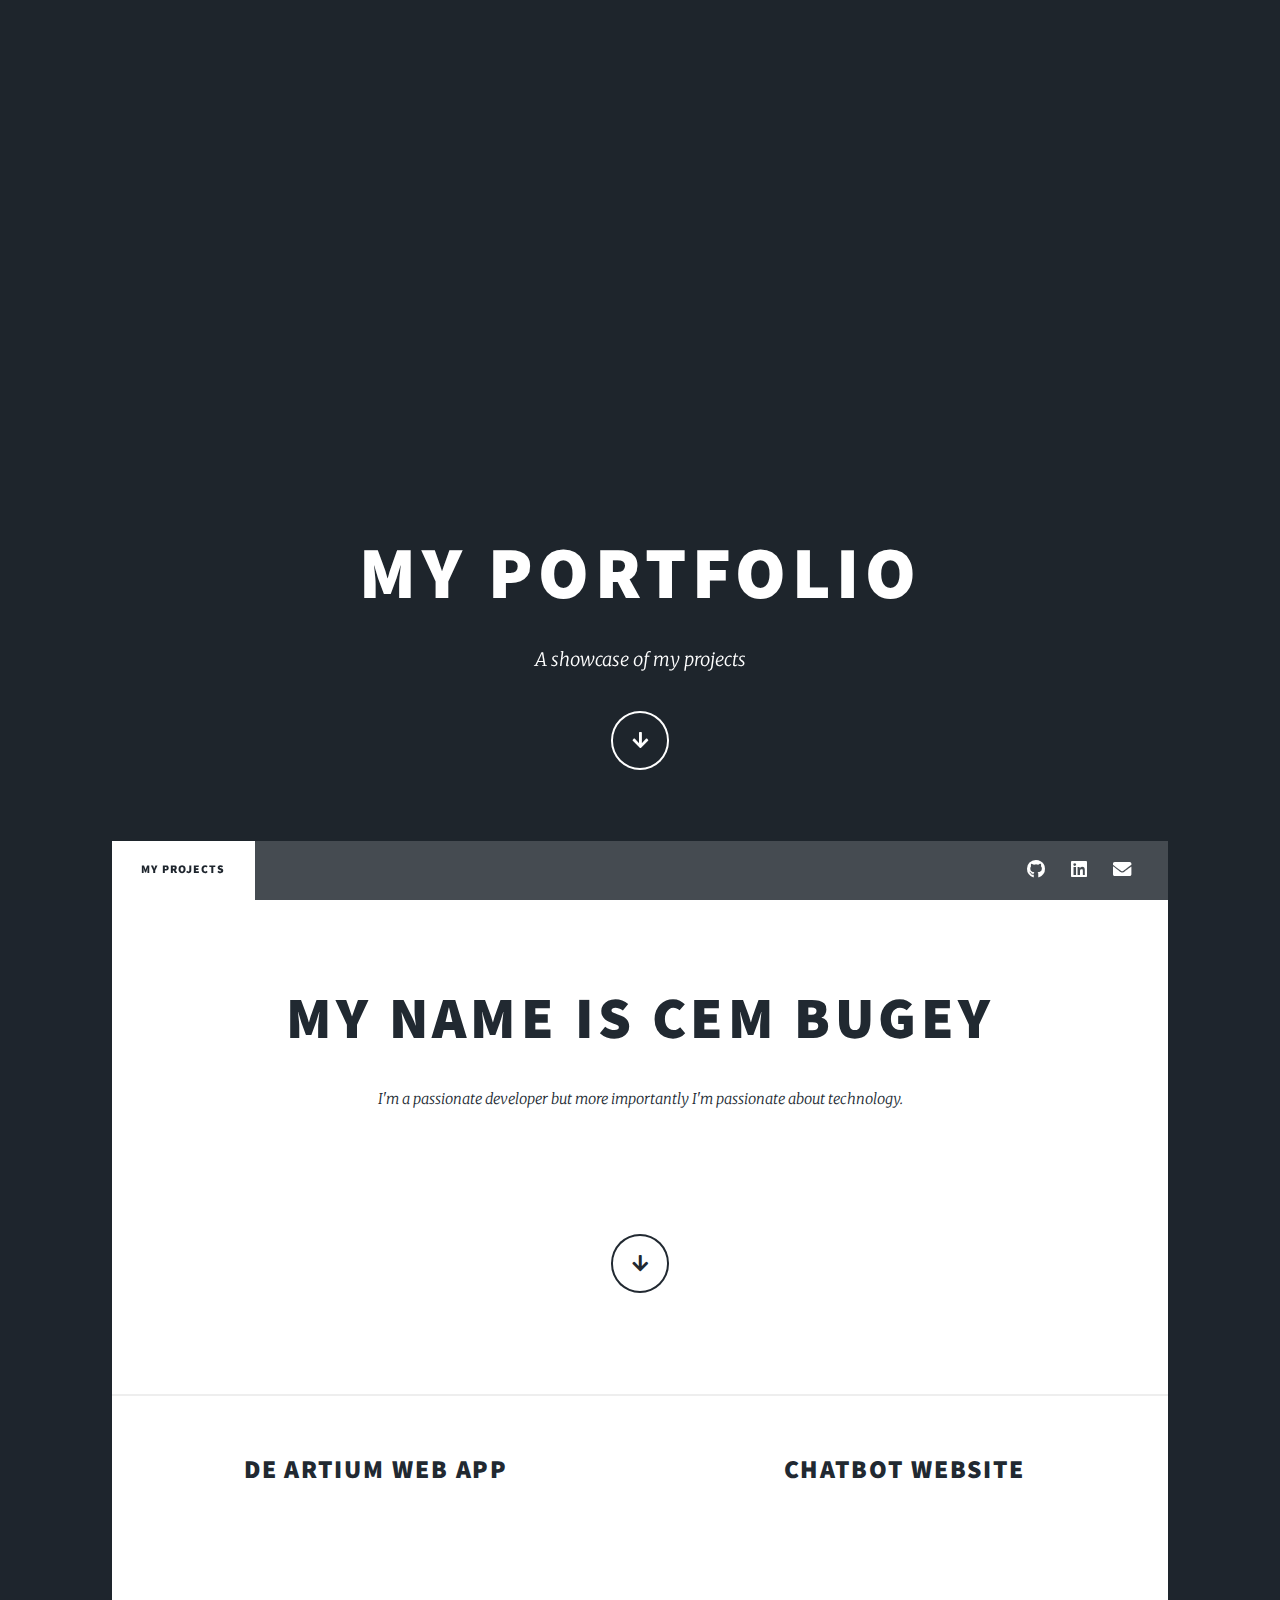
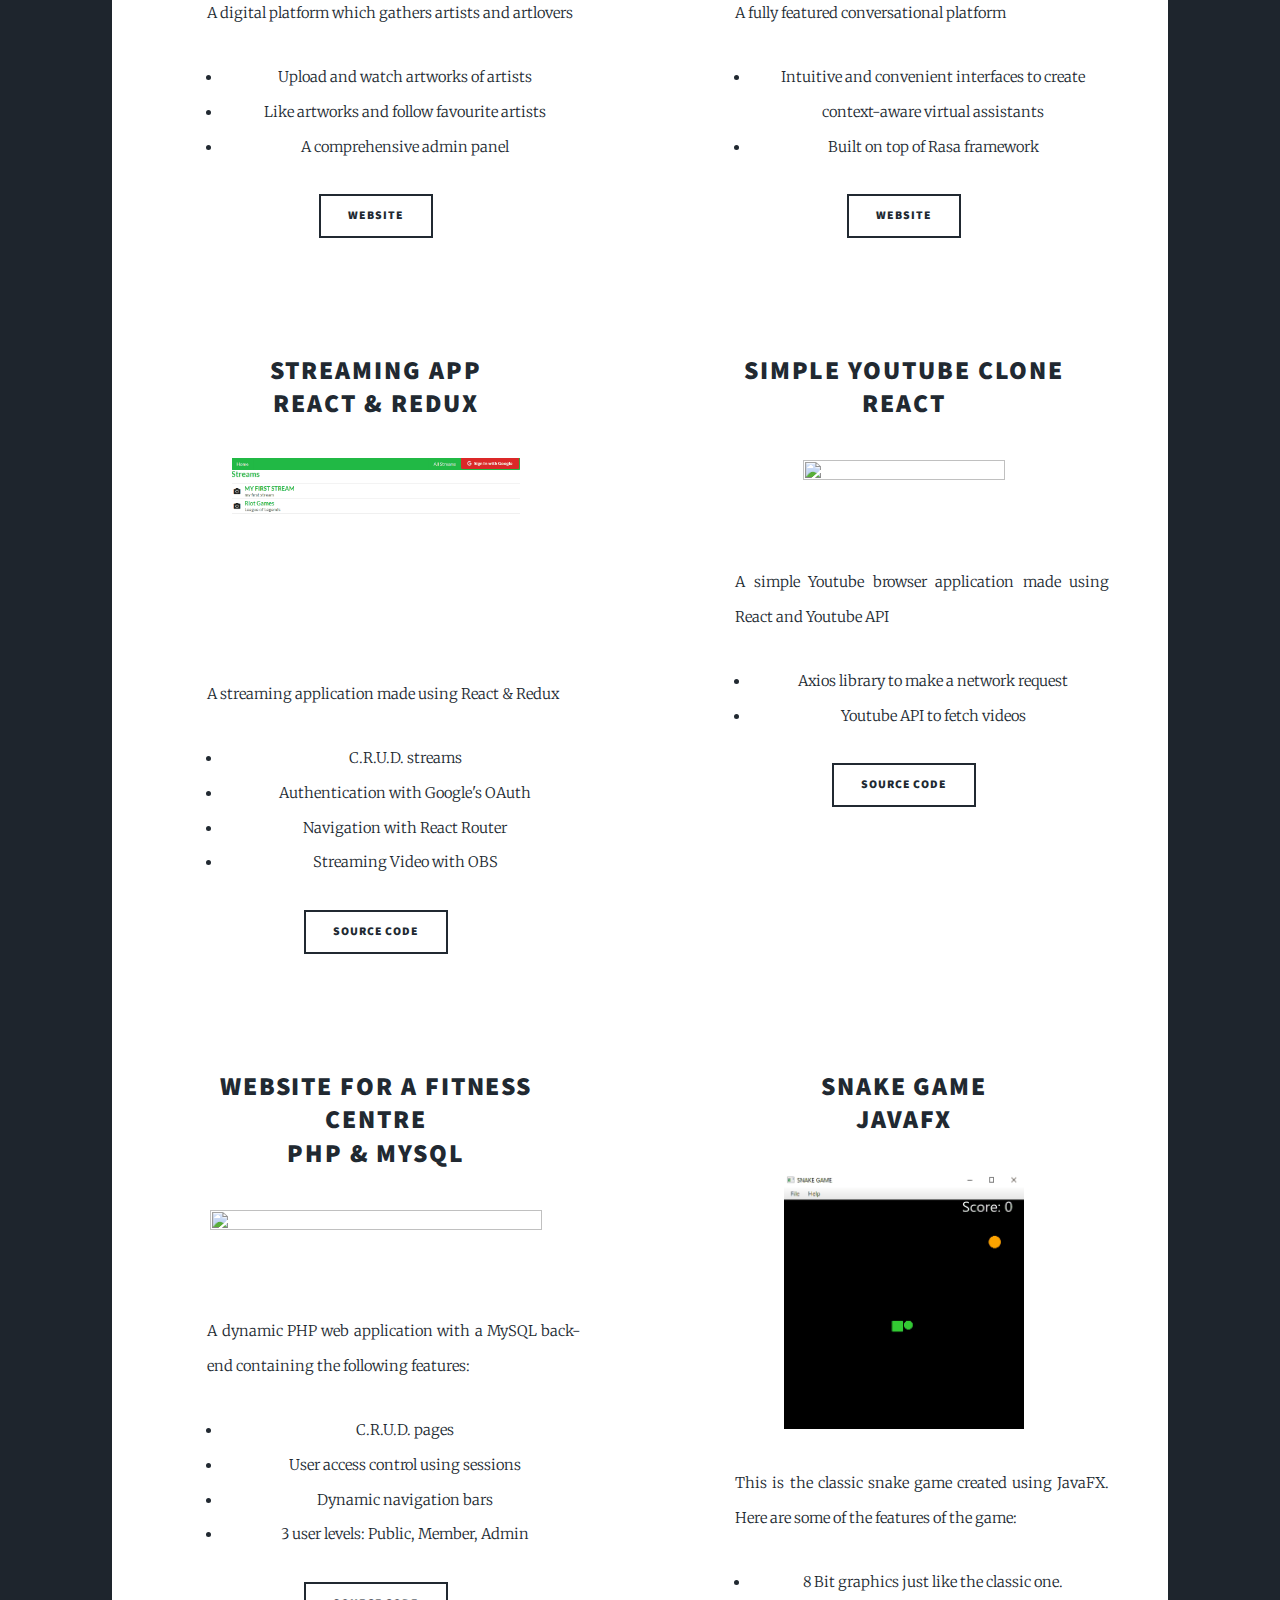
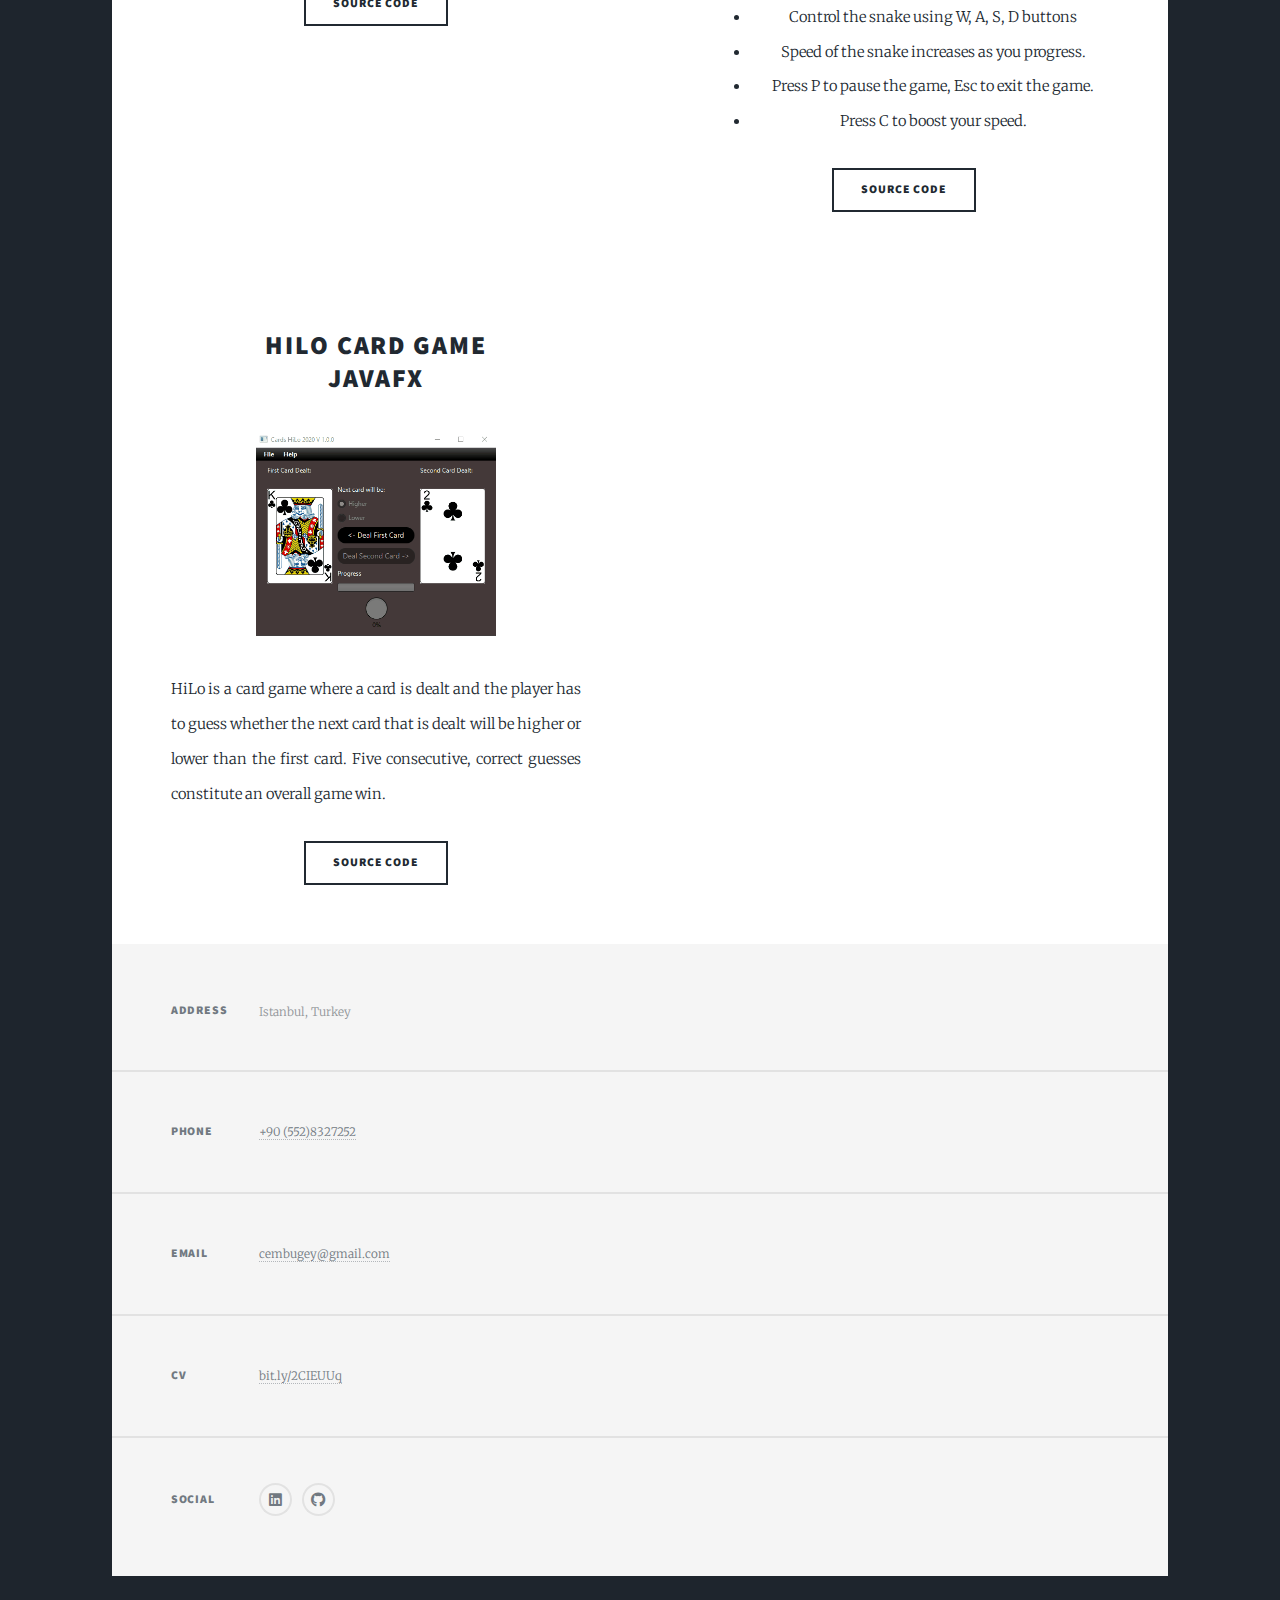
==== commit 18e2a6de: "update" ====
--- a/portfolio.html
+++ b/portfolio.html
@@ -43,6 +43,33 @@
 								</ul>
 							</article>
 							<section class="posts" id="posts">
+								<article>
+									<h2>De Artium Web App</h2>
+									<a href="#" class="image fit imagecontainer"><img id="img6" src="images/deArtium.gif" alt="" /></a>
+									<br>
+									<p class="p1">A digital platform which gathers artists and artlovers</p>
+									<ul class="p1">
+										<li>Upload and watch artworks of artists</li>
+										<li>Like artworks and follow favourite artists</li>
+										<li>A comprehensive admin panel</li>
+									</ul>
+									<ul class="actions special">
+										<li><a href="https://platform.deartium.com/" target="_blank" class="button">Website</a></li>
+									</ul>
+								</article>
+								<article>
+									<h2>Chatbot Website</h2>
+									<a href="#" class="image fit imagecontainer"><img id="img7" src="images/chatbot.gif" alt="" /></a>
+									<br>
+									<p class="p1">A fully featured conversational platform</p>
+									<ul class="p1">
+										<li>Intuitive and convenient interfaces to create context-aware virtual assistants</li>
+										<li>Built on top of Rasa framework</li>
+									</ul>
+									<ul class="actions special">
+										<li><a href="https://app.exairon.com/" target="_blank" class="button">Website</a></li>
+									</ul>
+								</article>
 								<article>
 									<h2>Streaming App<br />
 									REACT & REDUX</h2>
@@ -125,13 +152,11 @@
 						<section class="split contact">
 							<section class="alt">
 								<h3>Address</h3>
-								<p>Griffith Halls of Residence<br />
-								South Circular Road, Dublin 8<br />
-								Dublin, Ireland</p>
+								<p>Istanbul, Turkey</p>
 							</section>
 							<section>
 								<h3>Phone</h3>
-								<p><a href="tel:+353852285176">+353 (85)2285176</a></p>
+								<p><a href="tel:+905528327252">+90 (552)8327252</a></p>
 							</section>
 							<section>
 								<h3>Email</h3>
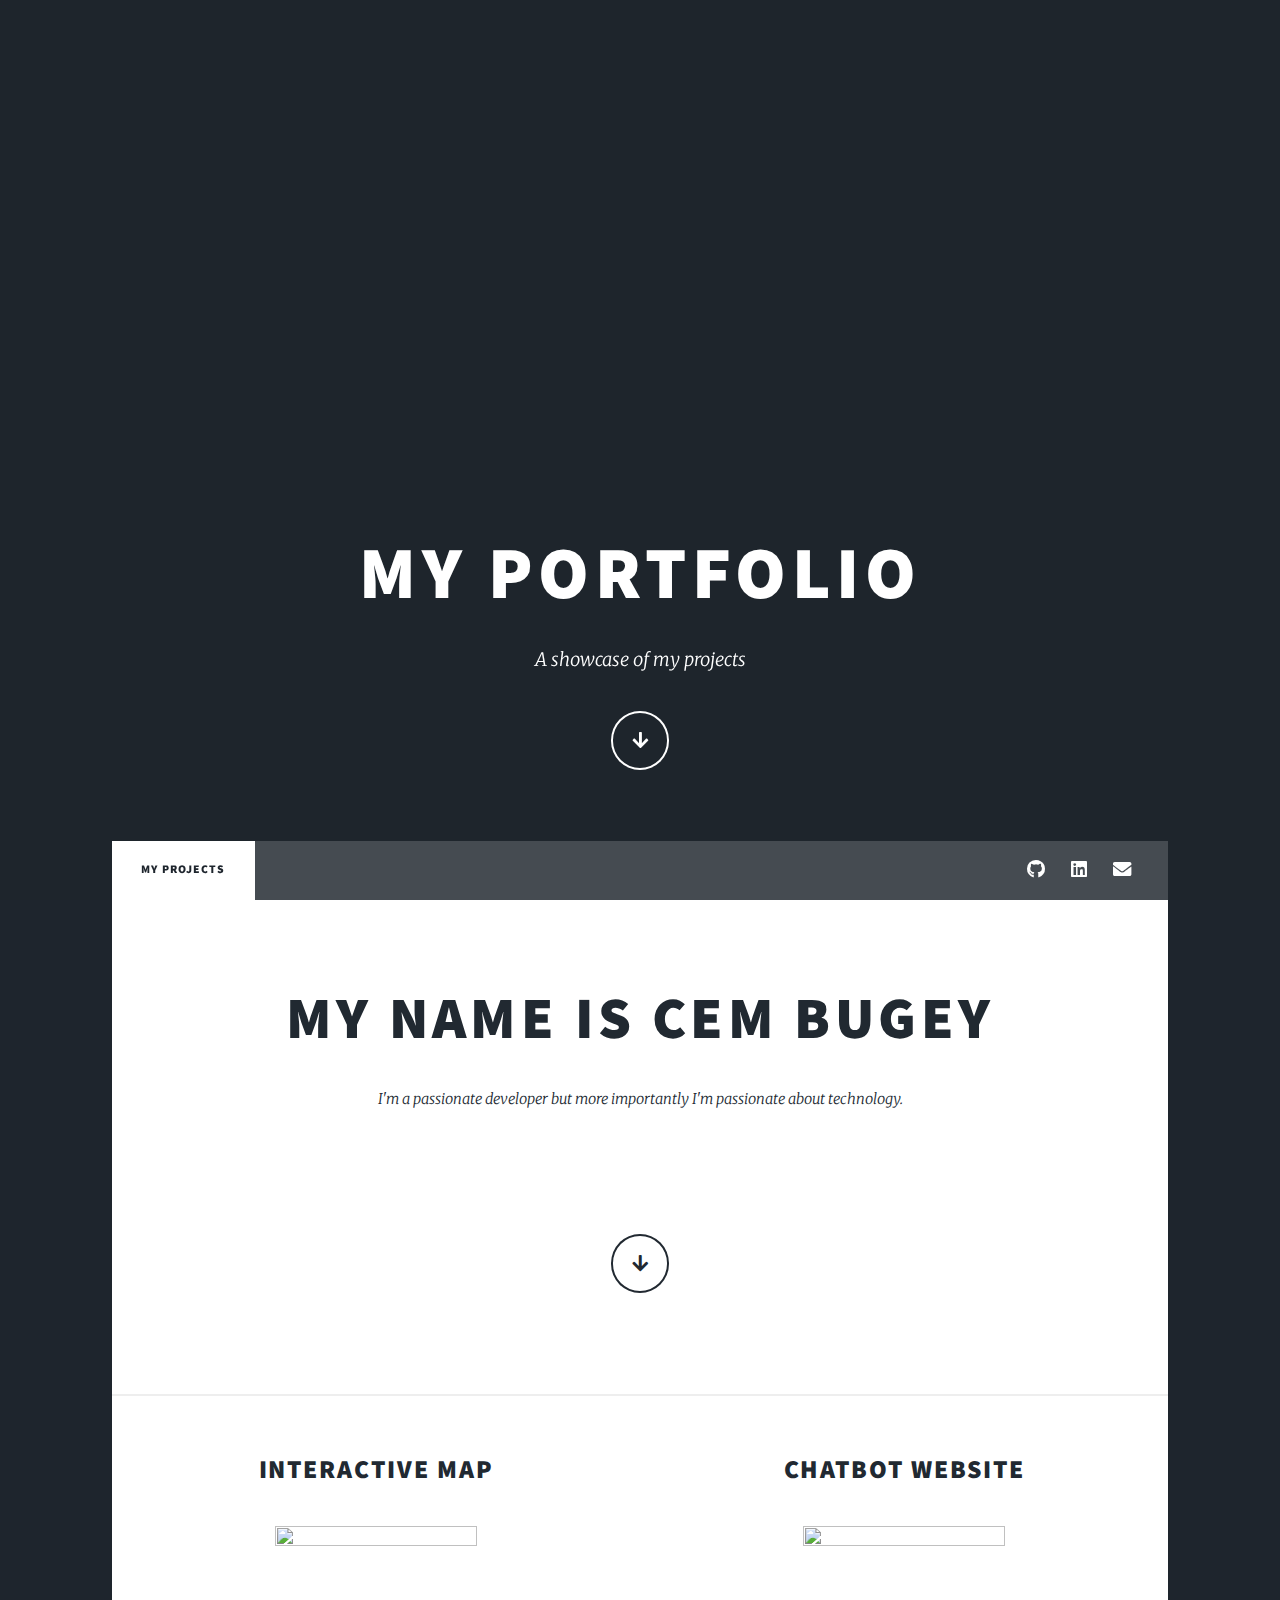
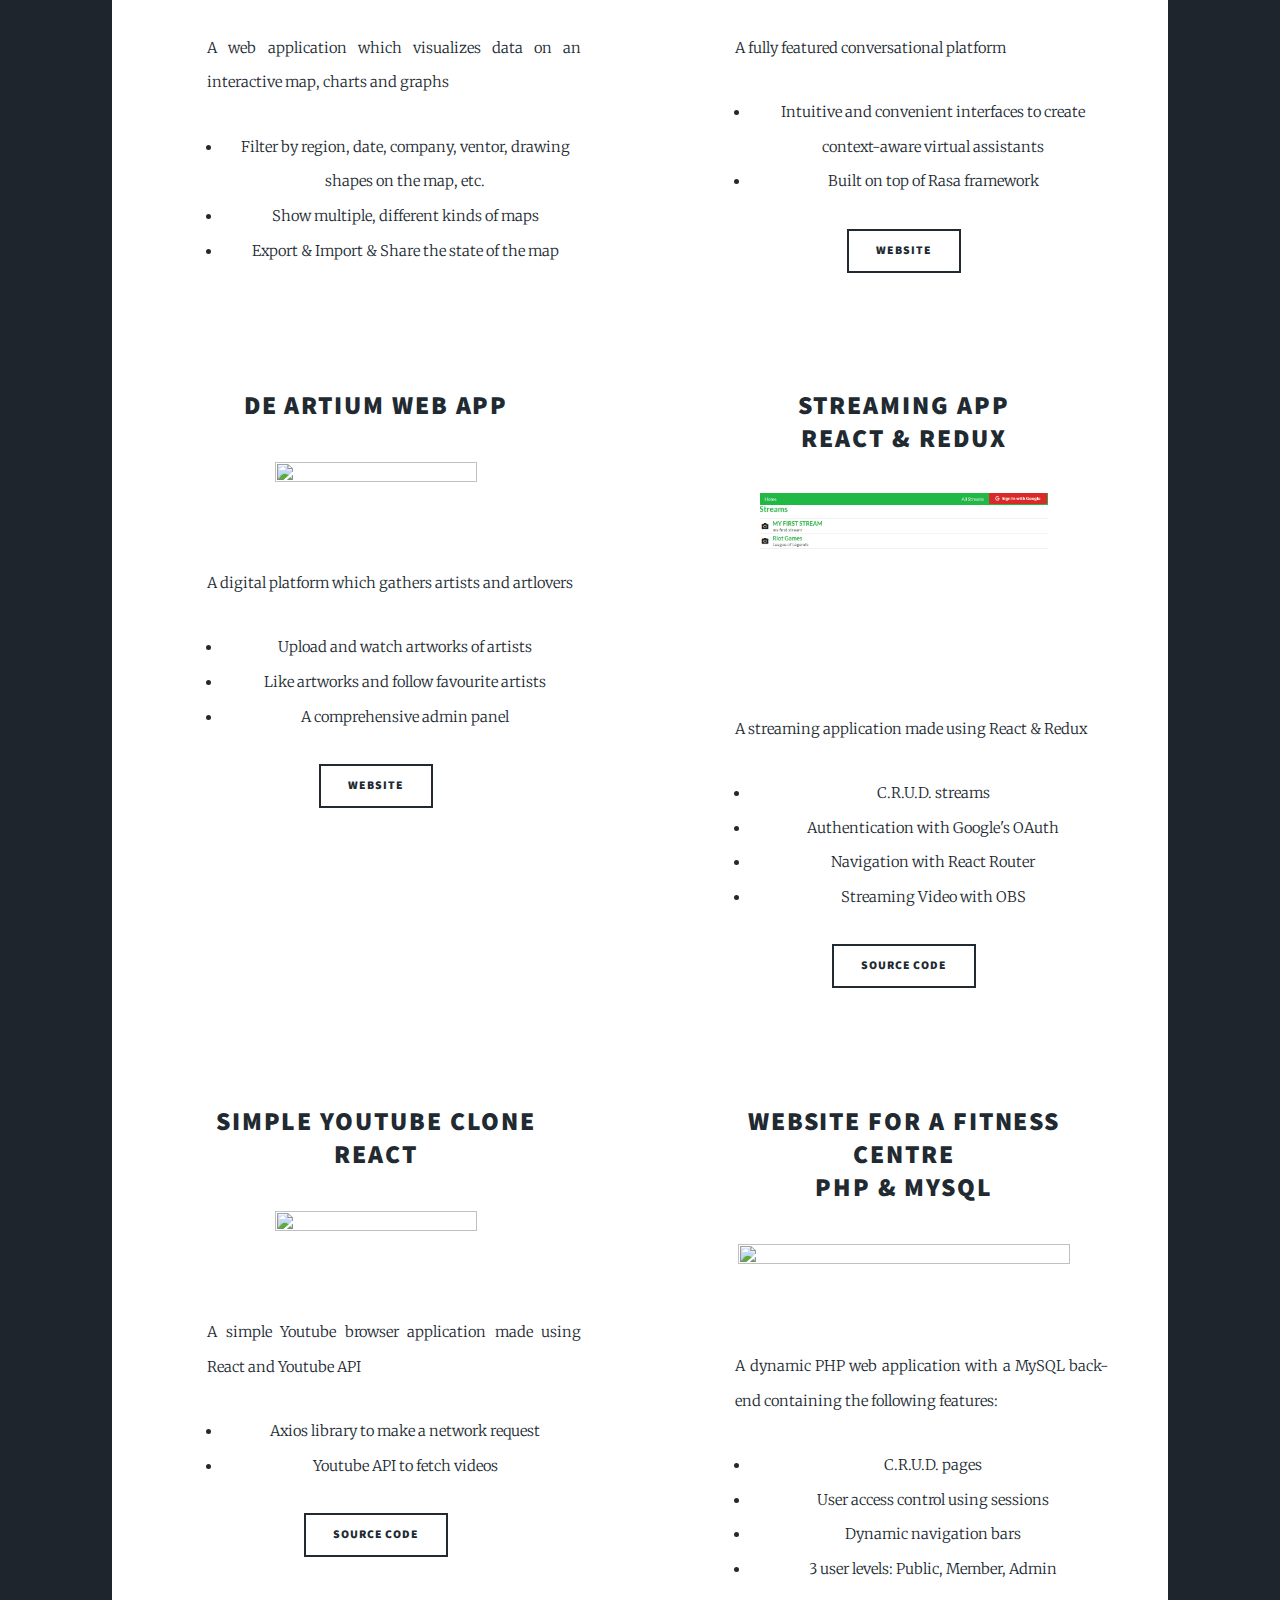
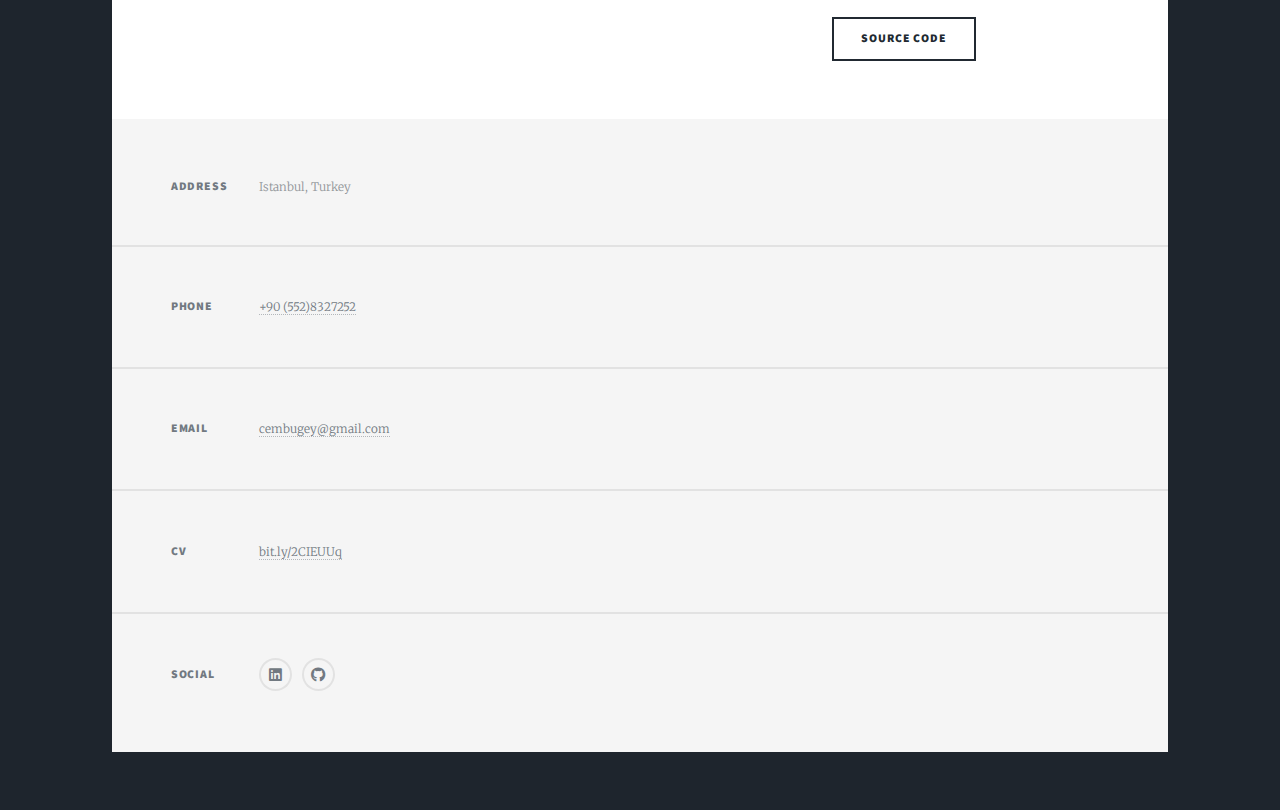
==== commit 33a6b100: "add Oredata, remove snake and Hilo Card game" ====
--- a/portfolio.html
+++ b/portfolio.html
@@ -43,6 +43,47 @@
 								</ul>
 							</article>
 							<section class="posts" id="posts">
+								<!-- <article>
+									<h2>De Artium Web App</h2>
+									<a href="#" class="image fit imagecontainer"><img id="img6" src="images/deArtium.gif" alt="" /></a>
+									<br>
+									<p class="p1">A digital platform which gathers artists and artlovers</p>
+									<ul class="p1">
+										<li>Upload and watch artworks of artists</li>
+										<li>Like artworks and follow favourite artists</li>
+										<li>A comprehensive admin panel</li>
+									</ul>
+									<ul class="actions special">
+										<li><a href="https://platform.deartium.com/" target="_blank" class="button">Website</a></li>
+									</ul>
+								</article> -->
+								<article>
+									<h2>Interactive Map</h2>
+									<a href="#" class="image fit imagecontainer"><img id="img6" src="images/telecom-map.GIF" alt="" /></a>
+									<br>
+									<p class="p1">A web application which visualizes data on an interactive map, charts and graphs</p>
+									<ul class="p1">
+										<li>Filter by region, date, company, ventor, drawing shapes on the map, etc.</li>
+										<li>Show multiple, different kinds of maps</li>
+										<li>Export & Import & Share the state of the map</li>
+									</ul>
+									<!-- <ul class="actions special">
+										<li><a href="https://platform.deartium.com/" target="_blank" class="button">Website</a></li>
+									</ul> -->
+								</article>
+								<article>
+									<h2>Chatbot Website</h2>
+									<a href="#" class="image fit imagecontainer"><img id="img7" src="images/chatbot.gif" alt="" /></a>
+									<br>
+									<p class="p1">A fully featured conversational platform</p>
+									<ul class="p1">
+										<li>Intuitive and convenient interfaces to create context-aware virtual assistants</li>
+										<li>Built on top of Rasa framework</li>
+									</ul>
+									<ul class="actions special">
+										<li><a href="https://app.exairon.com/" target="_blank" class="button">Website</a></li>
+									</ul>
+								</article>
 								<article>
 									<h2>De Artium Web App</h2>
 									<a href="#" class="image fit imagecontainer"><img id="img6" src="images/deArtium.gif" alt="" /></a>
@@ -55,19 +96,6 @@
 									</ul>
 									<ul class="actions special">
 										<li><a href="https://platform.deartium.com/" target="_blank" class="button">Website</a></li>
-									</ul>
-								</article>
-								<article>
-									<h2>Chatbot Website</h2>
-									<a href="#" class="image fit imagecontainer"><img id="img7" src="images/chatbot.gif" alt="" /></a>
-									<br>
-									<p class="p1">A fully featured conversational platform</p>
-									<ul class="p1">
-										<li>Intuitive and convenient interfaces to create context-aware virtual assistants</li>
-										<li>Built on top of Rasa framework</li>
-									</ul>
-									<ul class="actions special">
-										<li><a href="https://app.exairon.com/" target="_blank" class="button">Website</a></li>
 									</ul>
 								</article>
 								<article>
@@ -113,34 +141,6 @@
 									</ul>
 									<ul class="actions special">
 										<li><a href="https://github.com/cembugey/PHP-MySQL_Website_with_3_user_levels" target="_blank" class="button">Source Code</a></li>
-									</ul>
-								</article>
-								<article>
-									<h2>Snake Game<br />
-									JAVAFX</h2>
-									<a href="#" class="image fit imagecontainer"><img id="img4" src="images/snake.gif" alt="" style="width:240px; height:auto;"/></a>
-									<p class="p1">This is the classic snake game created using JavaFX. Here are some of the features of the game: </p>
-									<!-- This game also includes new features while maintaining the old classic fun. -->
-									<ul class="p1">
-										<li>8 Bit graphics just like the classic one.</li>
-										<li>Control the snake using W, A, S, D buttons</li>
-										<li>Speed of the snake increases as you progress.</li>
-										<li>Press P to pause the game, Esc to exit the game.</li>
-										<li>Press C to boost your speed.</li>
-									</ul>
-									<ul class="actions special">
-										<li><a href="https://github.com/cembugey/JavaFX_SnakeGame" target="_blank" class="button">Source Code</a></li>
-									</ul>
-								</article>
-								<article>
-									<h2>HiLo Card Game<br />
-									JAVAFX</h2>
-									<a href="#" class="image fit imagecontainer"><img id="img5" src="images/HiLo.gif" alt="" style="width:240px; height:auto;" /></a>
-									<p>HiLo is a card game where a card is dealt and the player has to guess whether the next
-card that is dealt will be higher or lower than the first card. Five consecutive, correct guesses
-constitute an overall game win.</p>
-									<ul class="actions special">
-										<li><a href="https://github.com/cembugey/JavaFX_HiLoCardGame/tree/master/CardsHiLoGUI" target="_blank" class="button">Source Code</a></li>
 									</ul>
 								</article>
 							</section>
--- a/assets/css2/main.css
+++ b/assets/css2/main.css
@@ -4718,6 +4718,18 @@
 		margin: auto;
 	}
 
+	#img6 {
+		height: 70%;
+		width: 70%;
+		margin: auto;
+	}
+
+	#img7 {
+		height: 70%;
+		width: 70%;
+		margin: auto;
+	}
+
 	.p1 {
 		margin-left: 2.5em;
 	}
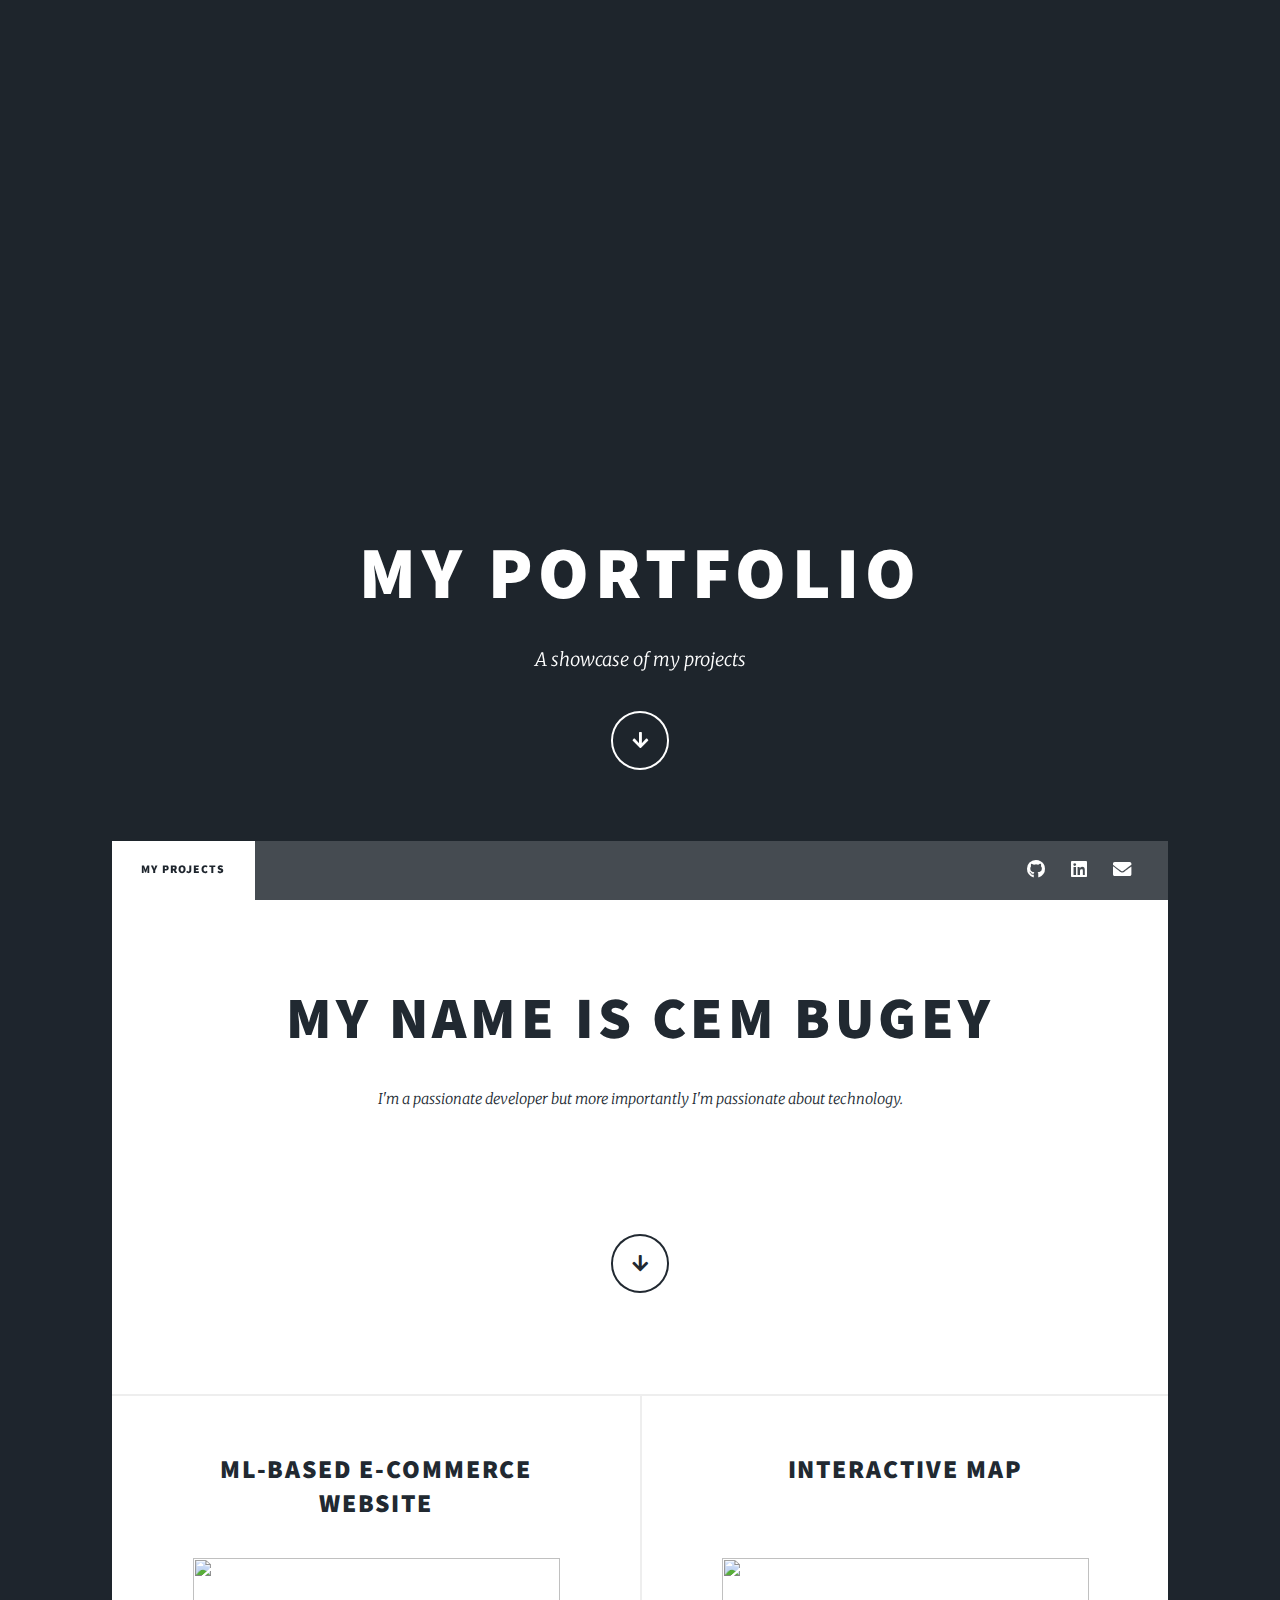
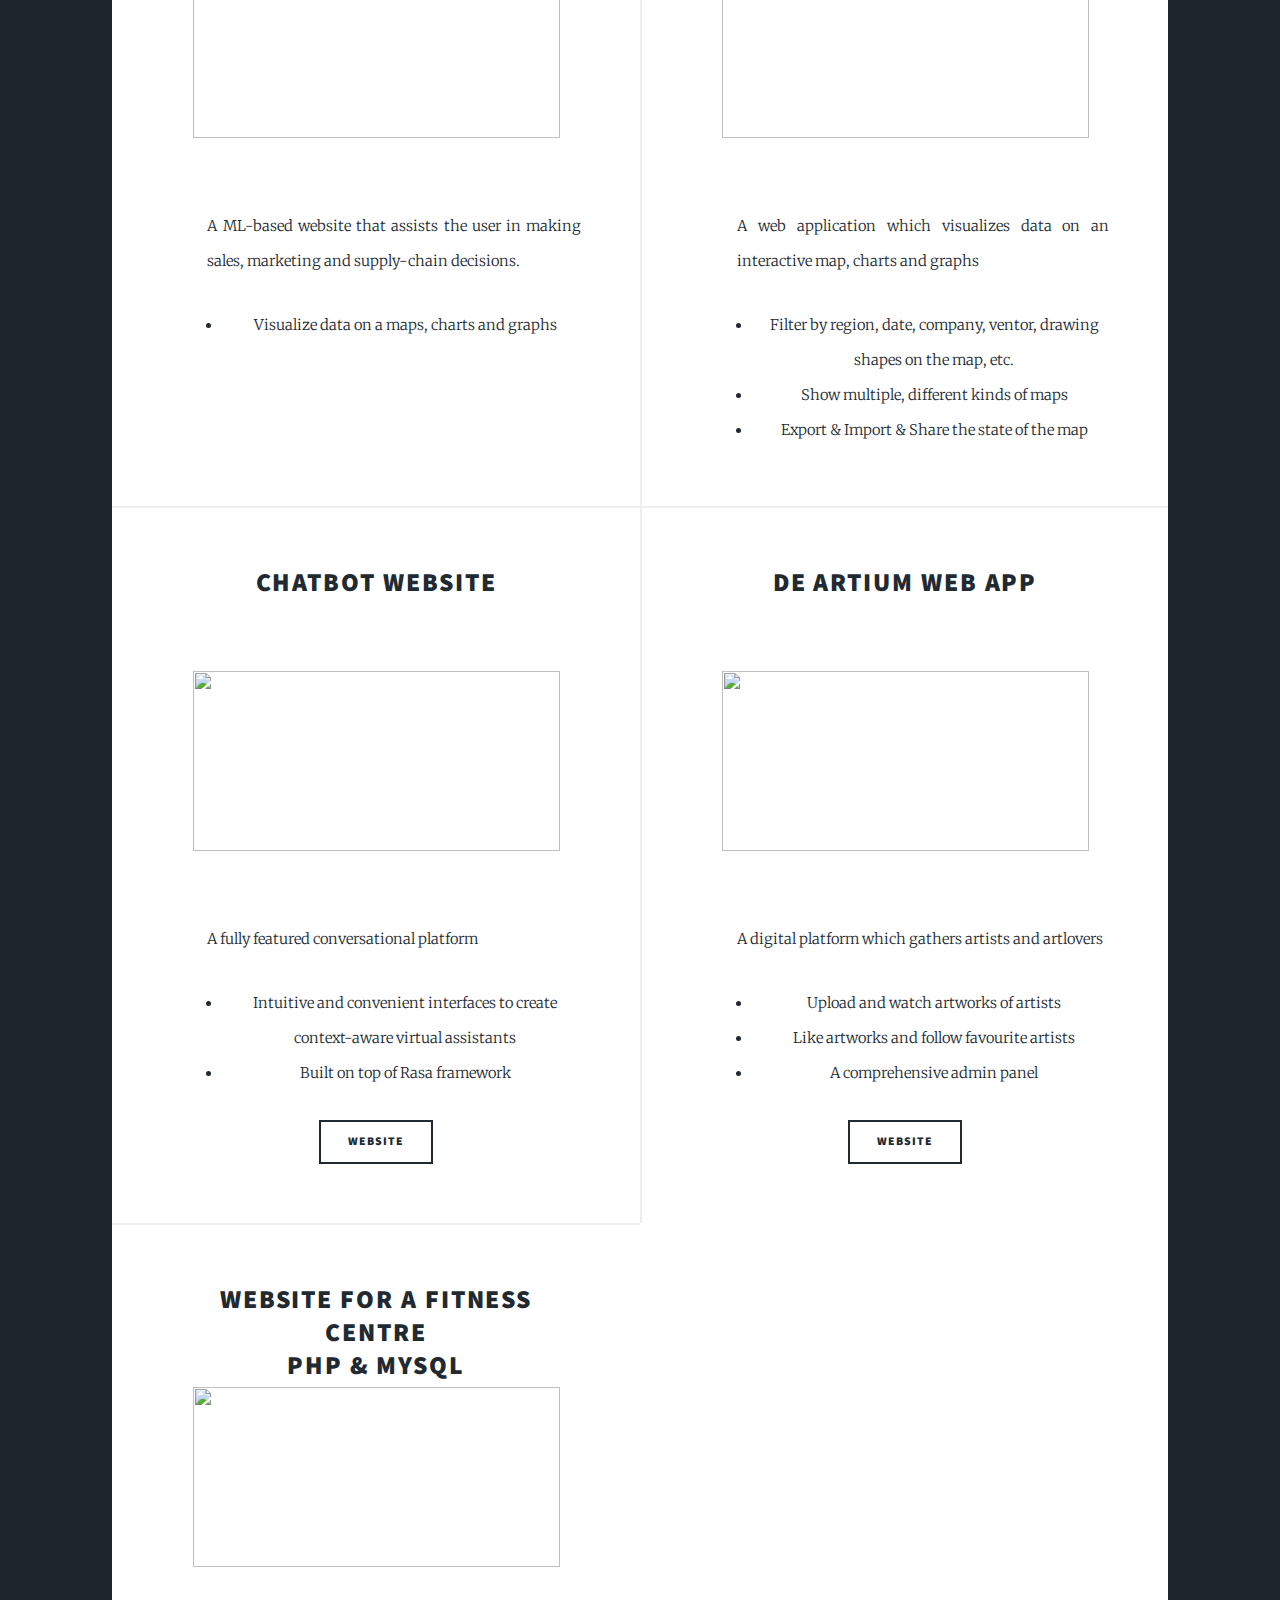
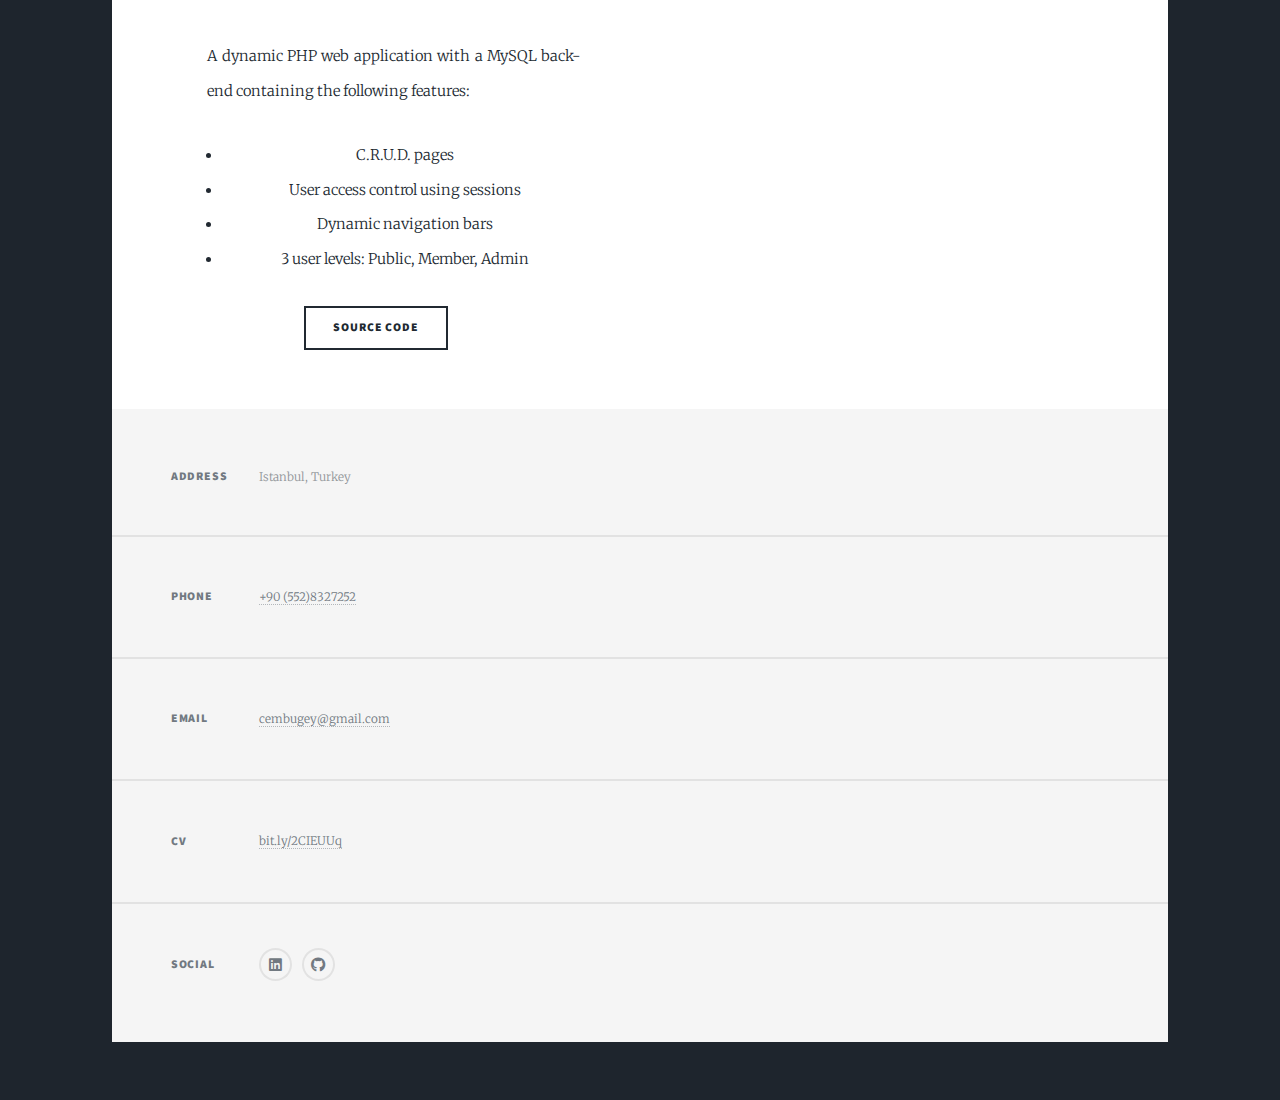
==== commit c941ea9a: "add Arena, remove youtube and streaming, update style" ====
--- a/portfolio.html
+++ b/portfolio.html
@@ -43,9 +43,56 @@
 								</ul>
 							</article>
 							<section class="posts" id="posts">
-								<!-- <article>
+								<article>
+									<div class="cardHeader">
+									<h2>ML-Based E-Commerce Website</h2>
+									</div>
+									<a href="#" class="image fit imagecontainer"><img id="img1" class="cardImage" src="images/portfolio-arena.GIF" alt="" /></a>
+									<br>
+									<p class="p1">A ML-based website that assists the user in making sales, marketing and supply-chain decisions.</p>
+									<ul class="p1">
+										<li>Visualize data on a maps, charts and graphs</li>
+									</ul>
+									<!-- <ul class="actions special">
+										<li><a href="https://platform.deartium.com/" target="_blank" class="button">Website</a></li>
+									</ul> -->
+								</article>
+								<article>
+									<div class="cardHeader">
+									<h2>Interactive Map</h2>
+								</div>
+									<a href="#" class="image fit imagecontainer"><img id="img2" class="cardImage" src="images/telecom-map.GIF" alt="" /></a>
+									<br>
+									<p class="p1">A web application which visualizes data on an interactive map, charts and graphs</p>
+									<ul class="p1">
+										<li>Filter by region, date, company, ventor, drawing shapes on the map, etc.</li>
+										<li>Show multiple, different kinds of maps</li>
+										<li>Export & Import & Share the state of the map</li>
+									</ul>
+									<!-- <ul class="actions special">
+										<li><a href="https://platform.deartium.com/" target="_blank" class="button">Website</a></li>
+									</ul> -->
+								</article>
+								<article>
+									<div class="cardHeader">
+										<h2>Chatbot Website</h2>
+									</div>
+									<a href="#" class="image fit imagecontainer"><img id="img3" class="cardImage" src="images/chatbot.gif" alt="" /></a>
+									<br>
+									<p class="p1">A fully featured conversational platform</p>
+									<ul class="p1">
+										<li>Intuitive and convenient interfaces to create context-aware virtual assistants</li>
+										<li>Built on top of Rasa framework</li>
+									</ul>
+									<ul class="actions special">
+										<li><a href="https://app.exairon.com/" target="_blank" class="button">Website</a></li>
+									</ul>
+								</article>
+								<article>
+									<div class="cardHeader">
 									<h2>De Artium Web App</h2>
-									<a href="#" class="image fit imagecontainer"><img id="img6" src="images/deArtium.gif" alt="" /></a>
+								</div>
+									<a href="#" class="image fit imagecontainer"><img id="img4" class="cardImage" src="images/deArtium.gif" alt="" /></a>
 									<br>
 									<p class="p1">A digital platform which gathers artists and artlovers</p>
 									<ul class="p1">
@@ -56,52 +103,13 @@
 									<ul class="actions special">
 										<li><a href="https://platform.deartium.com/" target="_blank" class="button">Website</a></li>
 									</ul>
-								</article> -->
-								<article>
-									<h2>Interactive Map</h2>
-									<a href="#" class="image fit imagecontainer"><img id="img6" src="images/telecom-map.GIF" alt="" /></a>
-									<br>
-									<p class="p1">A web application which visualizes data on an interactive map, charts and graphs</p>
-									<ul class="p1">
-										<li>Filter by region, date, company, ventor, drawing shapes on the map, etc.</li>
-										<li>Show multiple, different kinds of maps</li>
-										<li>Export & Import & Share the state of the map</li>
-									</ul>
-									<!-- <ul class="actions special">
-										<li><a href="https://platform.deartium.com/" target="_blank" class="button">Website</a></li>
-									</ul> -->
-								</article>
-								<article>
-									<h2>Chatbot Website</h2>
-									<a href="#" class="image fit imagecontainer"><img id="img7" src="images/chatbot.gif" alt="" /></a>
-									<br>
-									<p class="p1">A fully featured conversational platform</p>
-									<ul class="p1">
-										<li>Intuitive and convenient interfaces to create context-aware virtual assistants</li>
-										<li>Built on top of Rasa framework</li>
-									</ul>
-									<ul class="actions special">
-										<li><a href="https://app.exairon.com/" target="_blank" class="button">Website</a></li>
-									</ul>
-								</article>
-								<article>
-									<h2>De Artium Web App</h2>
-									<a href="#" class="image fit imagecontainer"><img id="img6" src="images/deArtium.gif" alt="" /></a>
-									<br>
-									<p class="p1">A digital platform which gathers artists and artlovers</p>
-									<ul class="p1">
-										<li>Upload and watch artworks of artists</li>
-										<li>Like artworks and follow favourite artists</li>
-										<li>A comprehensive admin panel</li>
-									</ul>
-									<ul class="actions special">
-										<li><a href="https://platform.deartium.com/" target="_blank" class="button">Website</a></li>
-									</ul>
-								</article>
-								<article>
+								</article>
+								<!-- <article>
+									<div class="cardHeader">
 									<h2>Streaming App<br />
 									REACT & REDUX</h2>
-									<a href="#" class="image fit imagecontainer"><img id="img1" src="images/portfolio-streams.gif" alt="" /></a>
+								</div>
+									<a href="#" class="image fit imagecontainer"><img id="img5" class="cardImage" src="images/portfolio-streams.gif" alt="" /></a>
 									<p class="p1">A streaming application made using React & Redux</p>
 									<ul class="p1">
 										<li>C.R.U.D. streams</li>
@@ -112,11 +120,11 @@
 									<ul class="actions special">
 										<li><a href="https://github.com/cembugey/React-Redux_Streaming_App" target="_blank" class="button">Source Code</a></li>
 									</ul>
-								</article>
-								<article>
+								</article> -->
+								<!-- <article>
 									<h2>Simple Youtube Clone<br />
 									REACT</h2>
-									<a href="#" class="image fit imagecontainer"><img id="img2" src="images/portfolio-videos.gif" alt="" /></a>
+									<a href="#" class="image fit imagecontainer"><img id="img6" class="cardImage" src="images/portfolio-videos.gif" alt="" /></a>
 									<br>
 									<p class="p1">A simple Youtube browser application made using React and Youtube API</p>
 									<ul class="p1">
@@ -126,11 +134,13 @@
 									<ul class="actions special">
 										<li><a href="https://github.com/cembugey/React-Redux_Simple-Youtube-Clone" target="_blank" class="button">Source Code</a></li>
 									</ul>
-								</article>
-								<article>
+								</article> -->
+								<article>
+									<div class="cardHeader">
 									<h2>Website for a Fitness Centre<br />
 									PHP & MYSQL</h2>
-									<a href="#" class="image fit imagecontainer"><img id="img3" src="images/portfolio-php.gif" alt="" /></a>
+								</div>
+									<a href="#" class="image fit imagecontainer"><img id="img7" class="cardImage" src="images/portfolio-php.gif" alt="" /></a>
 									<br>
 									<p class="p1">A dynamic PHP web application with a MySQL back-end containing the following features: </p>
 									<ul class="p1">
--- a/assets/css2/main.css
+++ b/assets/css2/main.css
@@ -3863,33 +3863,33 @@
 
 			#main > .posts > article {
 				border-color: #eeeeee;
-				border-left-width: 2px;  !important
+				border-left-width: 2px  !important;
 				border-style: solid;
-				border-top-width: 2px;   !important
-				text-align: center;    !important
+				border-top-width: 2px   !important;
+				text-align: center    !important;
 			}
 
 				#main > .posts > article > :last-child {
-					margin-bottom: 0;   !important
+					margin-bottom: 0  !important;
 				}
 
 				#main > .posts > article:nth-child(2n - 1) {
-					border-left-width: 0;    !important
+					border-left-width: 0  !important;
 				}
 
 				#main > .posts > article:nth-child(-n + 2) {
-					border-top-width: 0;    !important
+					border-top-width: 0   !important;
 				}
 
 			@media screen and (max-width: 980px) {
 
 				#main > .posts > * {
-					width: 50%;    !important
+					width: 50%   !important;
 				}
 
 				#main > .posts > * {
-					padding: 2.5rem;      !important
-					width: 50%;       !important
+					padding: 2.5rem     !important;
+					width: 50%       !important;
 				}
 
 			}
@@ -3897,28 +3897,28 @@
 			@media screen and (max-width: 736px) {
 
 				#main > .posts > * {
-					width: 100%;       !important
+					width: 100%      !important;
 				}
 
 				#main > .posts > * {
-					padding: 2rem;     !important
-					width: 100%;        !important
+					padding: 2rem     !important;
+					width: 100%       !important;
 				}
 
 				#main > .posts > article:nth-child(2n - 1) {
-					border-left-width: 2px;     !important
+					border-left-width: 2px     !important;
 				}
 
 				#main > .posts > article:nth-child(-n + 2) {
-					border-top-width: 2px;      !important
+					border-top-width: 2px      !important;
 				}
 
 				#main > .posts > article:nth-child(n) {
-					border-left-width: 0;    !important
+					border-left-width: 0    !important;
 				}
 
 				#main > .posts > article:nth-child(-n + 1) {
-					border-top-width: 0;      !important
+					border-top-width: 0      !important;
 				}
 
 				#main > .posts > article .image {
@@ -4743,3 +4743,12 @@
 	 -webkit-transform:scale(1.8); /* or some other value */
 	 transform:scale(1.8);
 }
+
+.cardHeader {
+	height: 67px;
+}
+
+.cardImage {
+	width: 367px !important;
+	height: 180px !important;
+}
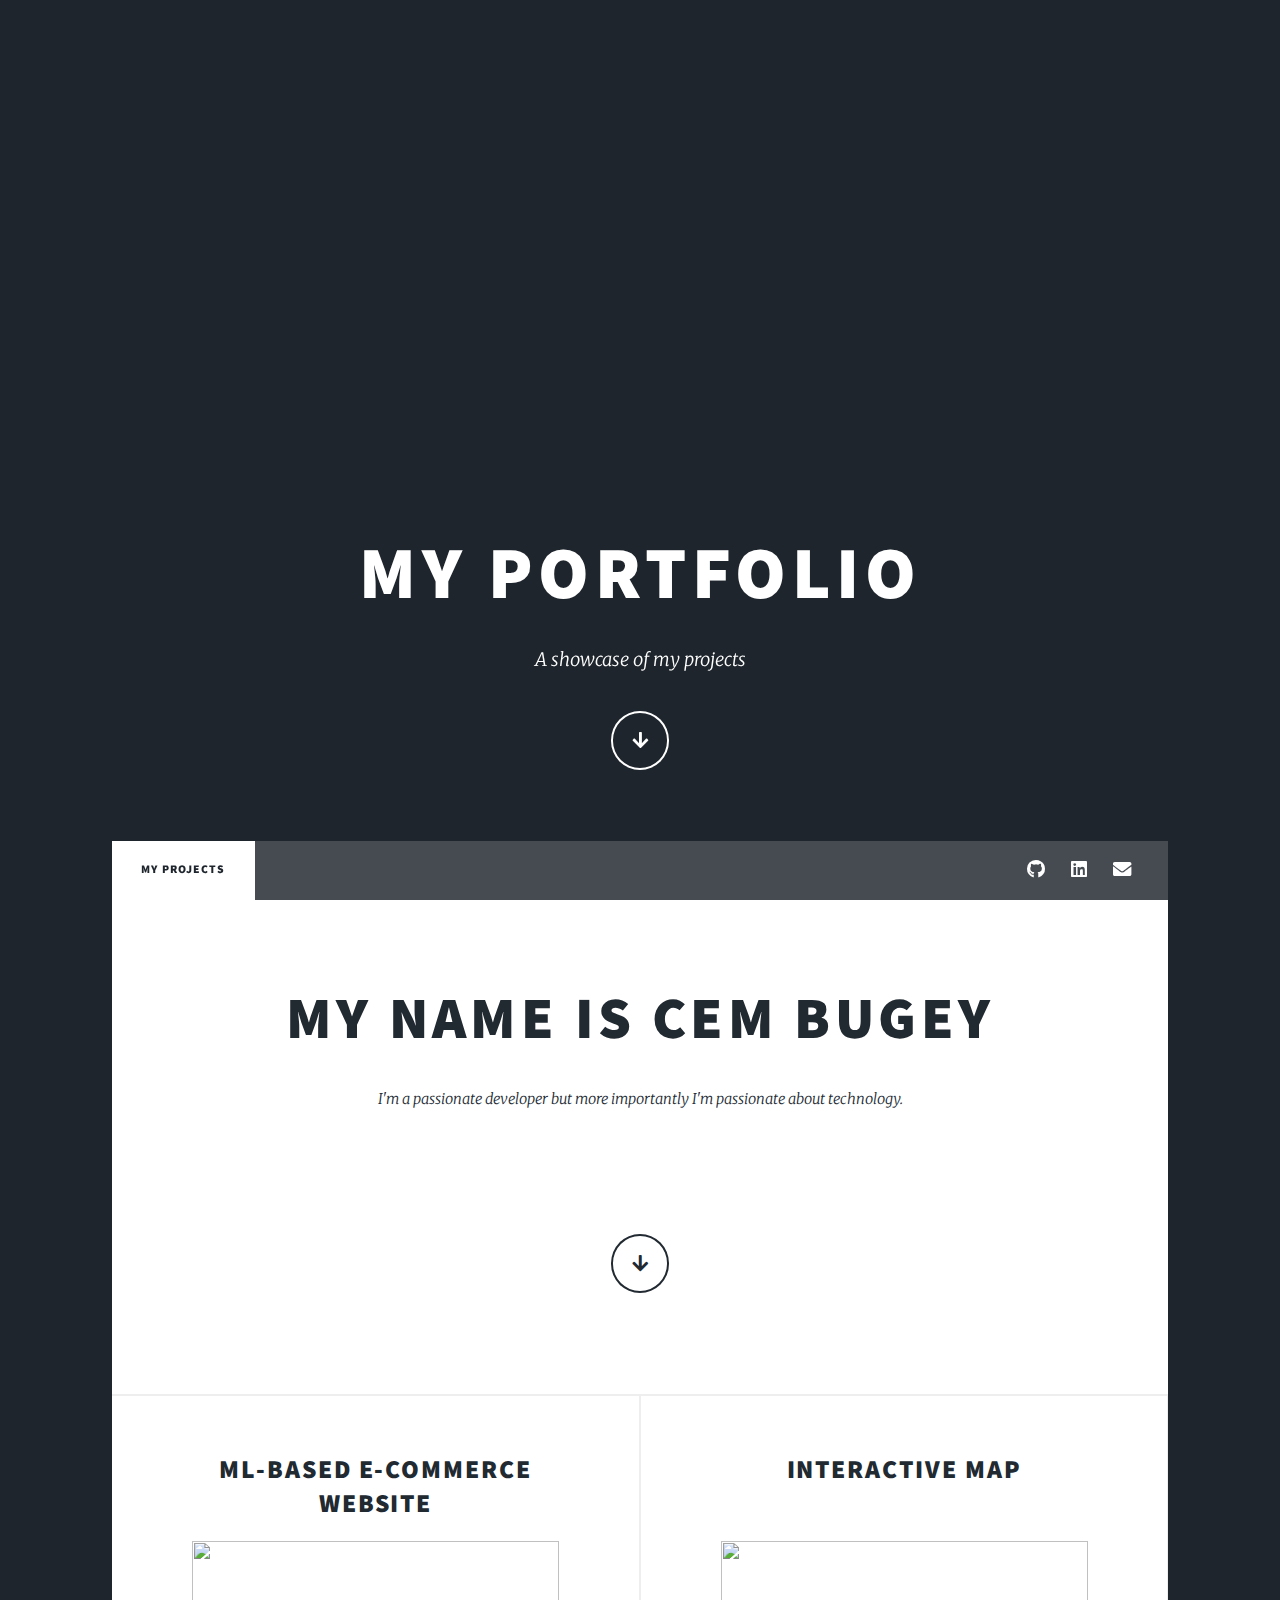
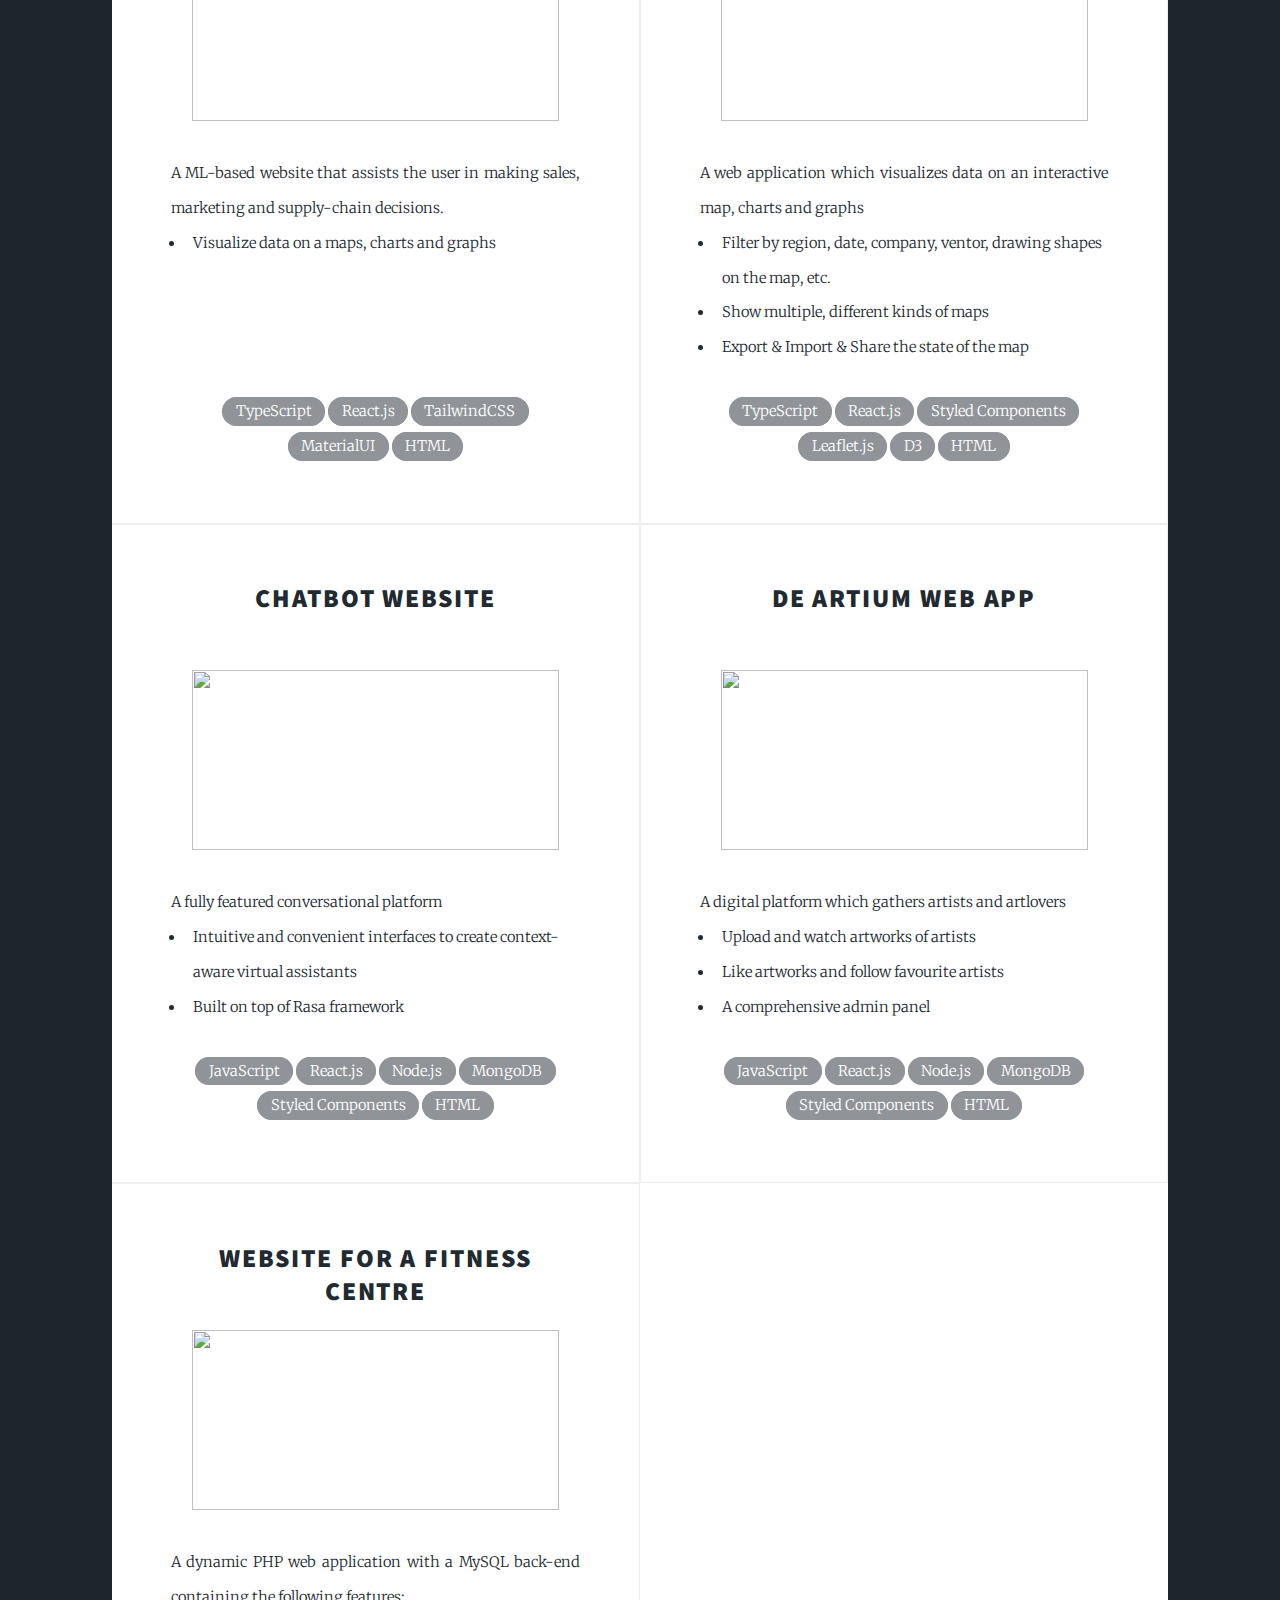
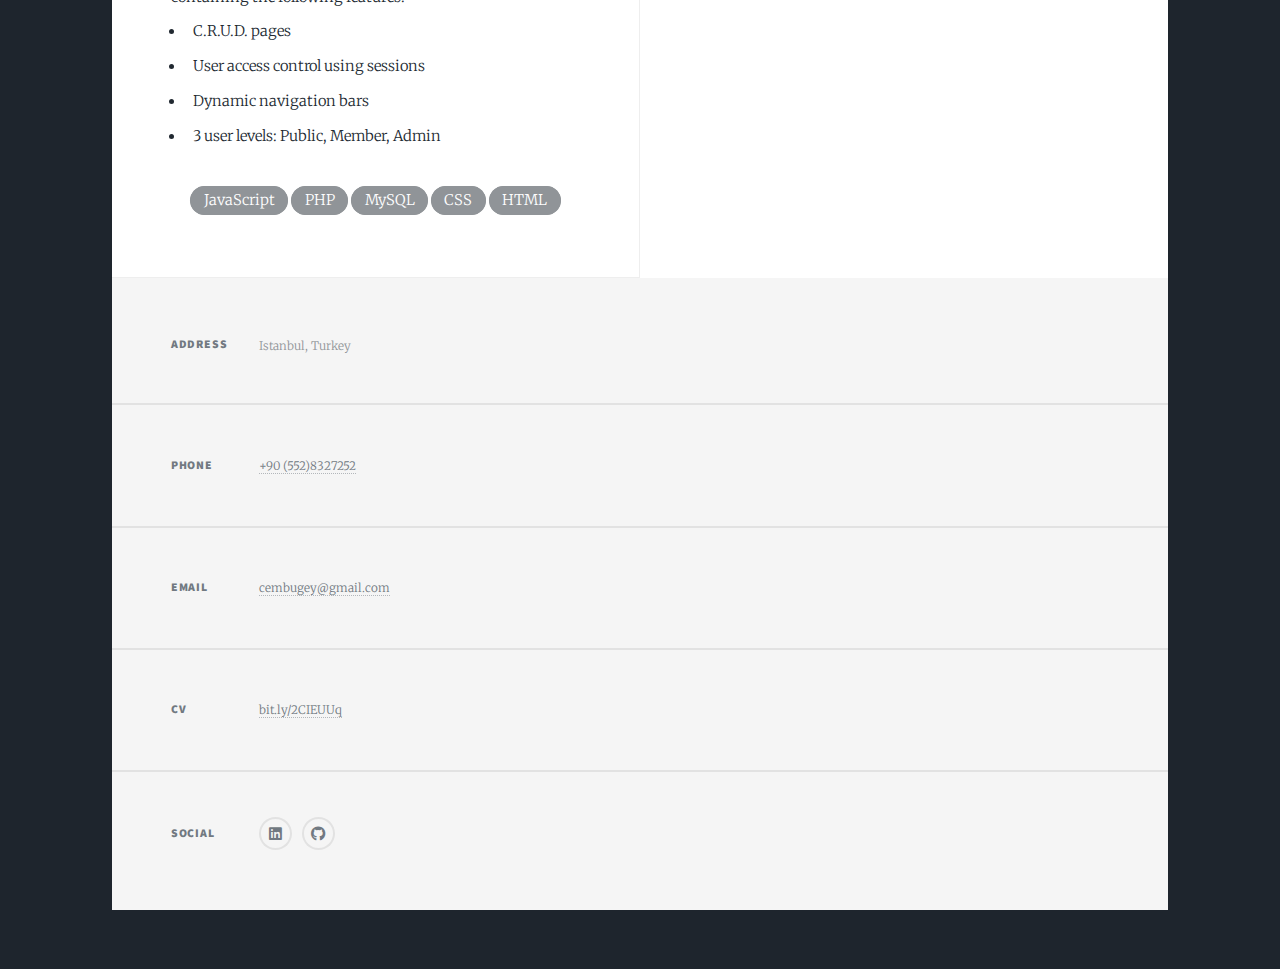
==== commit 5cabfccc: "update style" ====
--- a/portfolio.html
+++ b/portfolio.html
@@ -43,75 +43,115 @@
 								</ul>
 							</article>
 							<section class="posts" id="posts">
-								<article>
-									<div class="cardHeader">
-									<h2>ML-Based E-Commerce Website</h2>
-									</div>
-									<a href="#" class="image fit imagecontainer"><img id="img1" class="cardImage" src="images/portfolio-arena.GIF" alt="" /></a>
-									<br>
-									<p class="p1">A ML-based website that assists the user in making sales, marketing and supply-chain decisions.</p>
-									<ul class="p1">
-										<li>Visualize data on a maps, charts and graphs</li>
-									</ul>
+								<article style="display: flex; flex-direction: column; justify-content: space-between;">
+									<span>
+										<div class="cardHeader">
+										<h2>ML-Based E-Commerce Website</h2>
+										</div>
+										<a href="#" class="image fit imagecontainer" style="margin-top: 20px; margin-bottom: 0px;"><img id="img1" class="cardImage" src="images/portfolio-arena.GIF" alt="" /></a>
+										<br>
+										<p style="margin-bottom: 0">A ML-based website that assists the user in making sales, marketing and supply-chain decisions.</p>
+										<ul class="cardList">
+											<li>Visualize data on a maps, charts and graphs</li>
+										</ul>
+									</span>
+									<span>
+										<span class="stackTag">TypeScript</span>
+										<span class="stackTag">React.js</span>
+										<span class="stackTag">TailwindCSS</span>
+										<span class="stackTag">MaterialUI</span>
+										<span class="stackTag">HTML</span>
+									</span>
+								
 									<!-- <ul class="actions special">
 										<li><a href="https://platform.deartium.com/" target="_blank" class="button">Website</a></li>
 									</ul> -->
 								</article>
-								<article>
-									<div class="cardHeader">
-									<h2>Interactive Map</h2>
-								</div>
-									<a href="#" class="image fit imagecontainer"><img id="img2" class="cardImage" src="images/telecom-map.GIF" alt="" /></a>
-									<br>
-									<p class="p1">A web application which visualizes data on an interactive map, charts and graphs</p>
-									<ul class="p1">
-										<li>Filter by region, date, company, ventor, drawing shapes on the map, etc.</li>
-										<li>Show multiple, different kinds of maps</li>
-										<li>Export & Import & Share the state of the map</li>
-									</ul>
+								<article style="display: flex; flex-direction: column; justify-content: space-between;">
+									<span>
+										<div class="cardHeader">
+											<h2>Interactive Map</h2>
+										</div>
+										<a href="#" class="image fit imagecontainer" style="margin-top: 20px; margin-bottom: 0px;"><img id="img2" class="cardImage" src="images/telecom-map.GIF" alt="" /></a>
+										<br>
+										<p style="margin-bottom: 0">A web application which visualizes data on an interactive map, charts and graphs</p>
+										<ul class="cardList">
+											<li>Filter by region, date, company, ventor, drawing shapes on the map, etc.</li>
+											<li>Show multiple, different kinds of maps</li>
+											<li>Export & Import & Share the state of the map</li>
+										</ul>
+									</span>
+									<span>
+										<span class="stackTag">TypeScript</span>
+										<span class="stackTag">React.js</span>
+										<span class="stackTag">Styled Components</span>
+										<span class="stackTag">Leaflet.js</span>
+										<span class="stackTag">D3</span>
+										<span class="stackTag">HTML</span>
+									</span>
 									<!-- <ul class="actions special">
 										<li><a href="https://platform.deartium.com/" target="_blank" class="button">Website</a></li>
 									</ul> -->
 								</article>
-								<article>
-									<div class="cardHeader">
-										<h2>Chatbot Website</h2>
-									</div>
-									<a href="#" class="image fit imagecontainer"><img id="img3" class="cardImage" src="images/chatbot.gif" alt="" /></a>
-									<br>
-									<p class="p1">A fully featured conversational platform</p>
-									<ul class="p1">
-										<li>Intuitive and convenient interfaces to create context-aware virtual assistants</li>
-										<li>Built on top of Rasa framework</li>
-									</ul>
-									<ul class="actions special">
-										<li><a href="https://app.exairon.com/" target="_blank" class="button">Website</a></li>
-									</ul>
-								</article>
-								<article>
-									<div class="cardHeader">
-									<h2>De Artium Web App</h2>
-								</div>
-									<a href="#" class="image fit imagecontainer"><img id="img4" class="cardImage" src="images/deArtium.gif" alt="" /></a>
-									<br>
-									<p class="p1">A digital platform which gathers artists and artlovers</p>
-									<ul class="p1">
-										<li>Upload and watch artworks of artists</li>
-										<li>Like artworks and follow favourite artists</li>
-										<li>A comprehensive admin panel</li>
-									</ul>
-									<ul class="actions special">
-										<li><a href="https://platform.deartium.com/" target="_blank" class="button">Website</a></li>
-									</ul>
-								</article>
-								<!-- <article>
+								<article style="display: flex; flex-direction: column; justify-content: space-between;">
+									<span>
+										<div class="cardHeader">
+											<h2>Chatbot Website</h2>
+										</div>
+										<a href="#" class="image fit imagecontainer" style="margin-top: 20px; margin-bottom: 0px;"><img id="img3" class="cardImage" src="images/chatbot.gif" alt="" /></a>
+										<br>
+										<p style="margin-bottom: 0">A fully featured conversational platform</p>
+										<ul class="cardList">
+											<li>Intuitive and convenient interfaces to create context-aware virtual assistants</li>
+											<li>Built on top of Rasa framework</li>
+										</ul>
+										<!-- <ul class="actions special">
+											<li><a href="https://app.exairon.com/" target="_blank" class="button">Website</a></li>
+										</ul> -->
+									</span>
+									<span>
+										<span class="stackTag">JavaScript</span>
+										<span class="stackTag">React.js</span>
+										<span class="stackTag">Node.js</span>
+										<span class="stackTag">MongoDB</span>
+										<span class="stackTag">Styled Components</span>
+										<span class="stackTag">HTML</span>
+									</span>
+								</article>
+								<article style="display: flex; flex-direction: column; justify-content: space-between;">
+									<span>
+										<div class="cardHeader">
+											<h2>De Artium Web App</h2>
+										</div>
+										<a href="#" class="image fit imagecontainer" style="margin-top: 20px; margin-bottom: 0px;"><img id="img4" class="cardImage" src="images/deArtium.gif" alt="" /></a>
+										<br>
+										<p style="margin-bottom: 0">A digital platform which gathers artists and artlovers</p>
+										<ul class="cardList">
+											<li>Upload and watch artworks of artists</li>
+											<li>Like artworks and follow favourite artists</li>
+											<li>A comprehensive admin panel</li>
+										</ul>
+										<!-- <ul class="actions special">
+											<li><a href="https://platform.deartium.com/" target="_blank" class="button">Website</a></li>
+										</ul> -->
+									</span>
+									<span>
+										<span class="stackTag">JavaScript</span>
+										<span class="stackTag">React.js</span>
+										<span class="stackTag">Node.js</span>
+										<span class="stackTag">MongoDB</span>
+										<span class="stackTag">Styled Components</span>
+										<span class="stackTag">HTML</span>
+									</span>
+								</article>
+								<!-- <article style="display: flex; flex-direction: column; justify-content: space-between;">
 									<div class="cardHeader">
 									<h2>Streaming App<br />
 									REACT & REDUX</h2>
 								</div>
 									<a href="#" class="image fit imagecontainer"><img id="img5" class="cardImage" src="images/portfolio-streams.gif" alt="" /></a>
-									<p class="p1">A streaming application made using React & Redux</p>
-									<ul class="p1">
+									<p style="margin-bottom: 0">A streaming application made using React & Redux</p>
+									<ul class="cardList">
 										<li>C.R.U.D. streams</li>
 										<li>Authentication with Google's OAuth</li>
 										<li>Navigation with React Router</li>
@@ -121,13 +161,13 @@
 										<li><a href="https://github.com/cembugey/React-Redux_Streaming_App" target="_blank" class="button">Source Code</a></li>
 									</ul>
 								</article> -->
-								<!-- <article>
+								<!-- <article style="display: flex; flex-direction: column; justify-content: space-between;">
 									<h2>Simple Youtube Clone<br />
 									REACT</h2>
 									<a href="#" class="image fit imagecontainer"><img id="img6" class="cardImage" src="images/portfolio-videos.gif" alt="" /></a>
 									<br>
-									<p class="p1">A simple Youtube browser application made using React and Youtube API</p>
-									<ul class="p1">
+									<p style="margin-bottom: 0">A simple Youtube browser application made using React and Youtube API</p>
+									<ul class="cardList">
 										<li>Axios library to make a network request</li>
 										<li>Youtube API to fetch videos</li>
 									</ul>
@@ -135,23 +175,31 @@
 										<li><a href="https://github.com/cembugey/React-Redux_Simple-Youtube-Clone" target="_blank" class="button">Source Code</a></li>
 									</ul>
 								</article> -->
-								<article>
-									<div class="cardHeader">
-									<h2>Website for a Fitness Centre<br />
-									PHP & MYSQL</h2>
-								</div>
-									<a href="#" class="image fit imagecontainer"><img id="img7" class="cardImage" src="images/portfolio-php.gif" alt="" /></a>
-									<br>
-									<p class="p1">A dynamic PHP web application with a MySQL back-end containing the following features: </p>
-									<ul class="p1">
-										<li>C.R.U.D. pages</li>
-										<li>User access control using sessions</li>
-										<li>Dynamic navigation bars</li>
-										<li>3 user levels: Public, Member, Admin</li>
-									</ul>
-									<ul class="actions special">
-										<li><a href="https://github.com/cembugey/PHP-MySQL_Website_with_3_user_levels" target="_blank" class="button">Source Code</a></li>
-									</ul>
+								<article style="display: flex; flex-direction: column; justify-content: space-between;">
+									<span>
+										<div class="cardHeader">
+											<h2>Website for a Fitness Centre</h2>
+										</div>
+										<a href="#" class="image fit imagecontainer" style="margin-top: 20px; margin-bottom: 0px;"><img id="img7" class="cardImage" src="images/portfolio-php.gif" alt="" /></a>
+										<br>
+										<p style="margin-bottom: 0">A dynamic PHP web application with a MySQL back-end containing the following features: </p>
+										<ul class="cardList">
+											<li>C.R.U.D. pages</li>
+											<li>User access control using sessions</li>
+											<li>Dynamic navigation bars</li>
+											<li>3 user levels: Public, Member, Admin</li>
+										</ul>
+										<!-- <ul class="actions special">
+											<li><a href="https://github.com/cembugey/PHP-MySQL_Website_with_3_user_levels" target="_blank" class="button">Source Code</a></li>
+										</ul> -->
+									</span>
+									<span>
+										<span class="stackTag">JavaScript</span>
+										<span class="stackTag">PHP</span>
+										<span class="stackTag">MySQL</span>
+										<span class="stackTag">CSS</span>
+										<span class="stackTag">HTML</span>
+									</span>
 								</article>
 							</section>
 					</div>
--- a/assets/css2/main.css
+++ b/assets/css2/main.css
@@ -3863,10 +3863,12 @@
 
 			#main > .posts > article {
 				border-color: #eeeeee;
-				border-left-width: 2px  !important;
+				border-left-width: 1px  !important;
 				border-style: solid;
-				border-top-width: 2px   !important;
+				border-top-width: 1px   !important;
 				text-align: center    !important;
+				border-right-width: 1px  !important;
+				border-bottom-width: 1px  !important;
 			}
 
 				#main > .posts > article > :last-child {
@@ -4752,3 +4754,22 @@
 	width: 367px !important;
 	height: 180px !important;
 }
+
+.cardList {
+	text-align: left;
+}
+
+.stackTag {
+	text-decoration: none;
+  white-space: nowrap;
+	font-size: 1rem;
+  	color: white;
+	background-color: #909498;
+    padding: 0.3em 0.85em;
+    border: 1px solid #909498;
+    border-radius: 2em;
+    transition: transform 0.2s;
+    transition-timing-function: cubic-bezier(0.45, -0.85, 0.55, -0.45);
+}
+
+
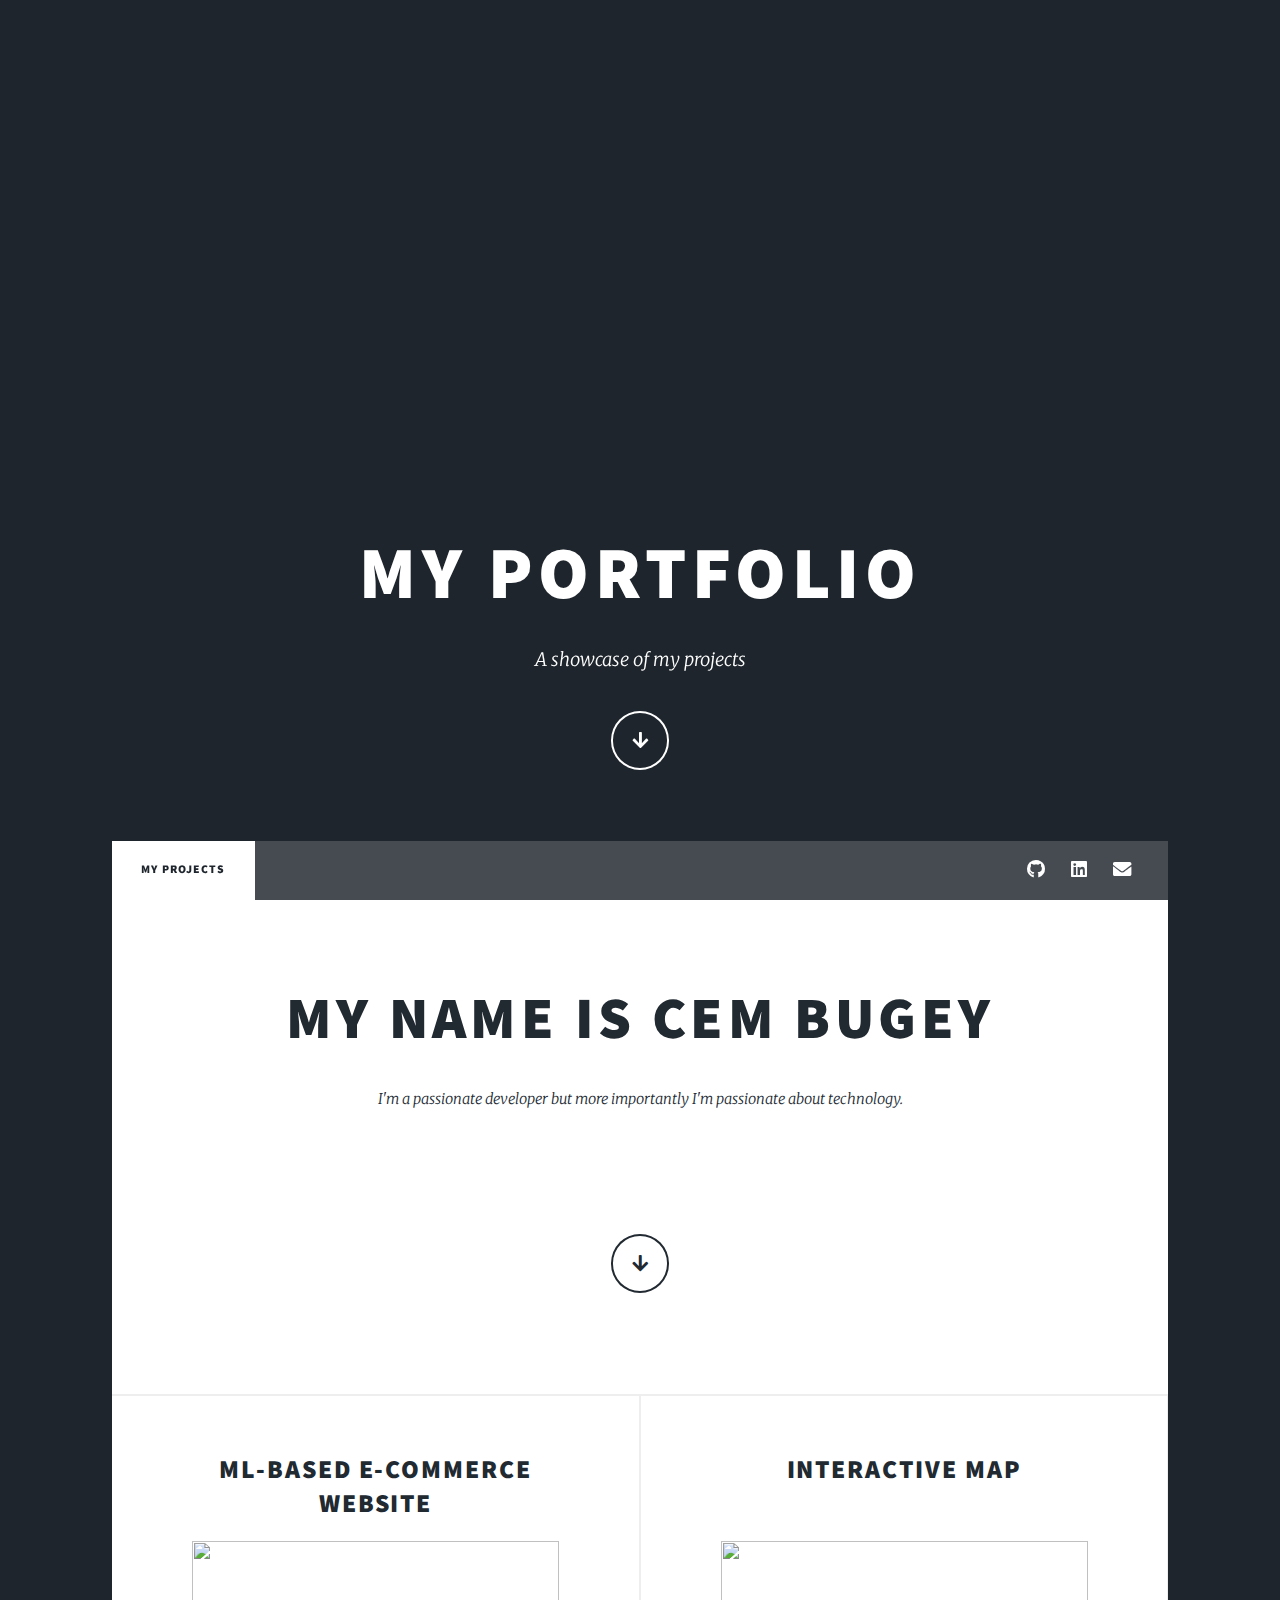
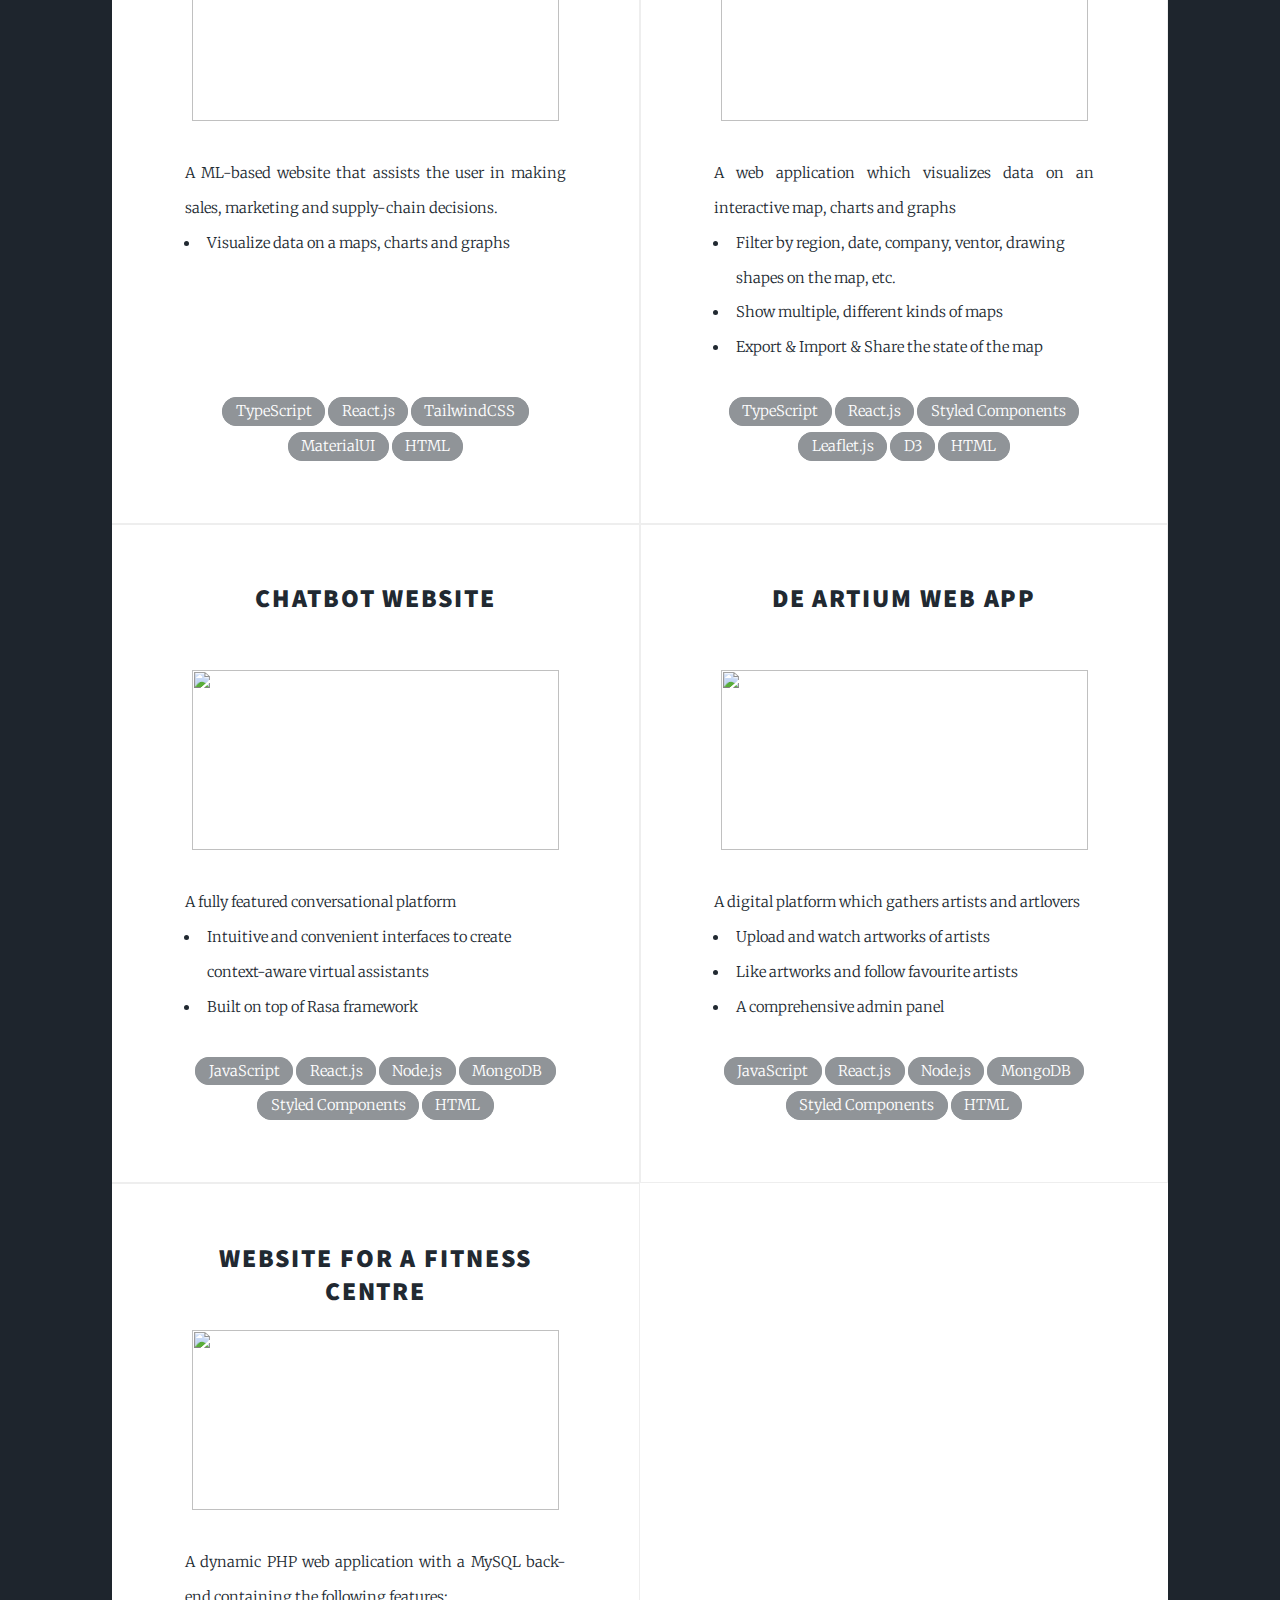
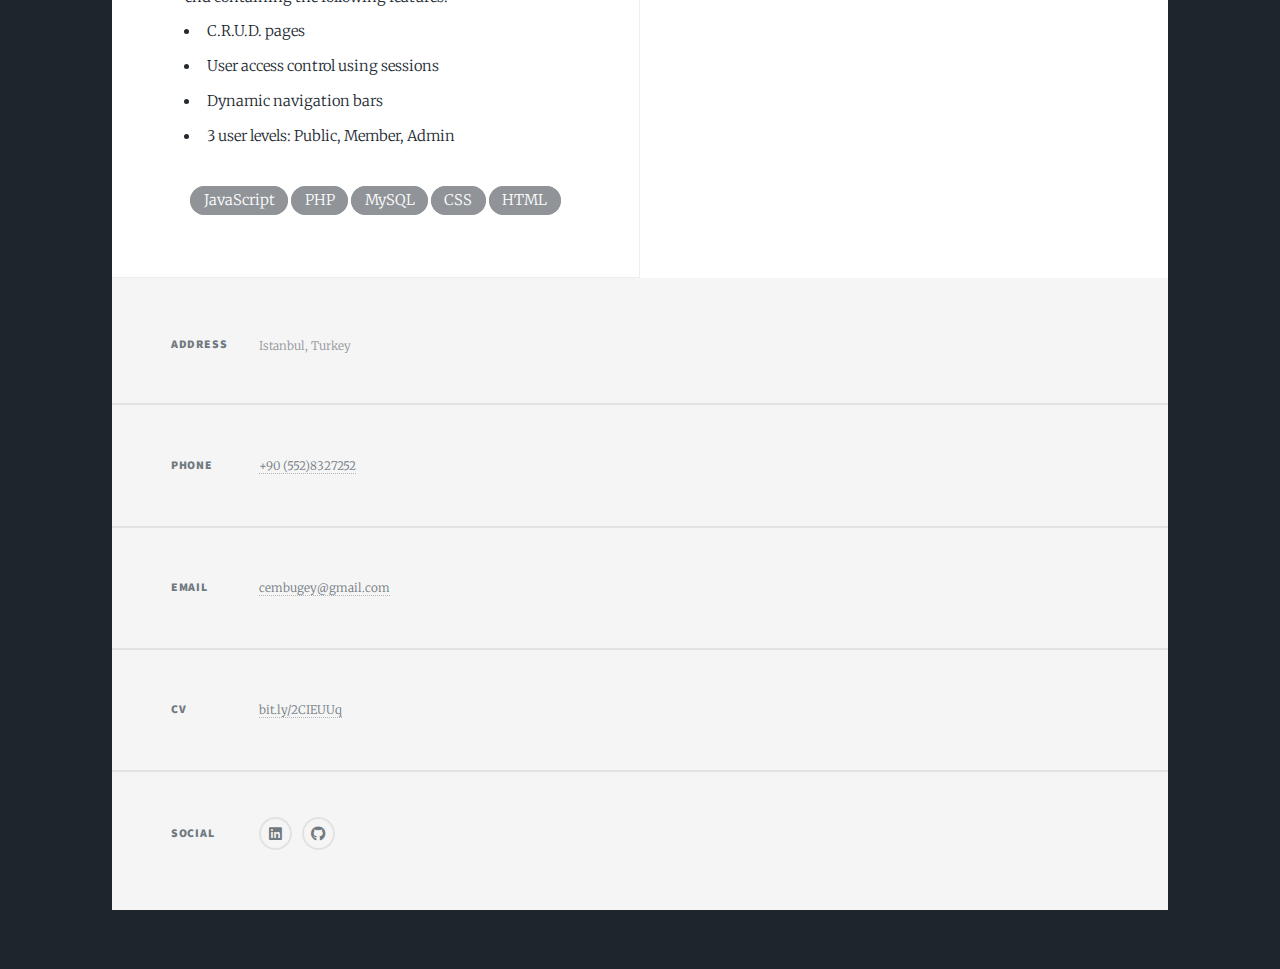
==== commit d0e565a0: "update style" ====
--- a/portfolio.html
+++ b/portfolio.html
@@ -50,10 +50,12 @@
 										</div>
 										<a href="#" class="image fit imagecontainer" style="margin-top: 20px; margin-bottom: 0px;"><img id="img1" class="cardImage" src="images/portfolio-arena.GIF" alt="" /></a>
 										<br>
-										<p style="margin-bottom: 0">A ML-based website that assists the user in making sales, marketing and supply-chain decisions.</p>
-										<ul class="cardList">
-											<li>Visualize data on a maps, charts and graphs</li>
-										</ul>
+										<div class="cardDescription">
+											<p style="margin-bottom: 0">A ML-based website that assists the user in making sales, marketing and supply-chain decisions.</p>
+											<ul class="cardList">
+												<li>Visualize data on a maps, charts and graphs</li>
+											</ul>
+										</div>
 									</span>
 									<span>
 										<span class="stackTag">TypeScript</span>
@@ -74,12 +76,14 @@
 										</div>
 										<a href="#" class="image fit imagecontainer" style="margin-top: 20px; margin-bottom: 0px;"><img id="img2" class="cardImage" src="images/telecom-map.GIF" alt="" /></a>
 										<br>
-										<p style="margin-bottom: 0">A web application which visualizes data on an interactive map, charts and graphs</p>
-										<ul class="cardList">
-											<li>Filter by region, date, company, ventor, drawing shapes on the map, etc.</li>
-											<li>Show multiple, different kinds of maps</li>
-											<li>Export & Import & Share the state of the map</li>
-										</ul>
+										<div class="cardDescription">
+											<p style="margin-bottom: 0">A web application which visualizes data on an interactive map, charts and graphs</p>
+											<ul class="cardList">
+												<li>Filter by region, date, company, ventor, drawing shapes on the map, etc.</li>
+												<li>Show multiple, different kinds of maps</li>
+												<li>Export & Import & Share the state of the map</li>
+											</ul>
+										</div>
 									</span>
 									<span>
 										<span class="stackTag">TypeScript</span>
@@ -100,11 +104,13 @@
 										</div>
 										<a href="#" class="image fit imagecontainer" style="margin-top: 20px; margin-bottom: 0px;"><img id="img3" class="cardImage" src="images/chatbot.gif" alt="" /></a>
 										<br>
-										<p style="margin-bottom: 0">A fully featured conversational platform</p>
-										<ul class="cardList">
-											<li>Intuitive and convenient interfaces to create context-aware virtual assistants</li>
-											<li>Built on top of Rasa framework</li>
-										</ul>
+										<div class="cardDescription">
+											<p style="margin-bottom: 0">A fully featured conversational platform</p>
+											<ul class="cardList">
+												<li>Intuitive and convenient interfaces to create context-aware virtual assistants</li>
+												<li>Built on top of Rasa framework</li>
+											</ul>
+										</div>
 										<!-- <ul class="actions special">
 											<li><a href="https://app.exairon.com/" target="_blank" class="button">Website</a></li>
 										</ul> -->
@@ -125,12 +131,14 @@
 										</div>
 										<a href="#" class="image fit imagecontainer" style="margin-top: 20px; margin-bottom: 0px;"><img id="img4" class="cardImage" src="images/deArtium.gif" alt="" /></a>
 										<br>
-										<p style="margin-bottom: 0">A digital platform which gathers artists and artlovers</p>
-										<ul class="cardList">
-											<li>Upload and watch artworks of artists</li>
-											<li>Like artworks and follow favourite artists</li>
-											<li>A comprehensive admin panel</li>
-										</ul>
+										<div class="cardDescription">
+											<p style="margin-bottom: 0">A digital platform which gathers artists and artlovers</p>
+											<ul class="cardList">
+												<li>Upload and watch artworks of artists</li>
+												<li>Like artworks and follow favourite artists</li>
+												<li>A comprehensive admin panel</li>
+											</ul>
+										</div>
 										<!-- <ul class="actions special">
 											<li><a href="https://platform.deartium.com/" target="_blank" class="button">Website</a></li>
 										</ul> -->
@@ -150,13 +158,15 @@
 									REACT & REDUX</h2>
 								</div>
 									<a href="#" class="image fit imagecontainer"><img id="img5" class="cardImage" src="images/portfolio-streams.gif" alt="" /></a>
-									<p style="margin-bottom: 0">A streaming application made using React & Redux</p>
-									<ul class="cardList">
-										<li>C.R.U.D. streams</li>
-										<li>Authentication with Google's OAuth</li>
-										<li>Navigation with React Router</li>
-										<li>Streaming Video with OBS</li>
-									</ul>
+									<div class="cardDescription">
+										<p style="margin-bottom: 0">A streaming application made using React & Redux</p>
+										<ul class="cardList">
+											<li>C.R.U.D. streams</li>
+											<li>Authentication with Google's OAuth</li>
+											<li>Navigation with React Router</li>
+											<li>Streaming Video with OBS</li>
+										</ul>
+									</div>
 									<ul class="actions special">
 										<li><a href="https://github.com/cembugey/React-Redux_Streaming_App" target="_blank" class="button">Source Code</a></li>
 									</ul>
@@ -166,11 +176,13 @@
 									REACT</h2>
 									<a href="#" class="image fit imagecontainer"><img id="img6" class="cardImage" src="images/portfolio-videos.gif" alt="" /></a>
 									<br>
-									<p style="margin-bottom: 0">A simple Youtube browser application made using React and Youtube API</p>
-									<ul class="cardList">
-										<li>Axios library to make a network request</li>
-										<li>Youtube API to fetch videos</li>
-									</ul>
+									<div class="cardDescription">
+										<p style="margin-bottom: 0">A simple Youtube browser application made using React and Youtube API</p>
+										<ul class="cardList">
+											<li>Axios library to make a network request</li>
+											<li>Youtube API to fetch videos</li>
+										</ul>
+									</div>
 									<ul class="actions special">
 										<li><a href="https://github.com/cembugey/React-Redux_Simple-Youtube-Clone" target="_blank" class="button">Source Code</a></li>
 									</ul>
@@ -182,13 +194,15 @@
 										</div>
 										<a href="#" class="image fit imagecontainer" style="margin-top: 20px; margin-bottom: 0px;"><img id="img7" class="cardImage" src="images/portfolio-php.gif" alt="" /></a>
 										<br>
-										<p style="margin-bottom: 0">A dynamic PHP web application with a MySQL back-end containing the following features: </p>
-										<ul class="cardList">
-											<li>C.R.U.D. pages</li>
-											<li>User access control using sessions</li>
-											<li>Dynamic navigation bars</li>
-											<li>3 user levels: Public, Member, Admin</li>
-										</ul>
+										<div class="cardDescription">
+											<p style="margin-bottom: 0">A dynamic PHP web application with a MySQL back-end containing the following features: </p>
+											<ul class="cardList">
+												<li>C.R.U.D. pages</li>
+												<li>User access control using sessions</li>
+												<li>Dynamic navigation bars</li>
+												<li>3 user levels: Public, Member, Admin</li>
+											</ul>
+										</div>
 										<!-- <ul class="actions special">
 											<li><a href="https://github.com/cembugey/PHP-MySQL_Website_with_3_user_levels" target="_blank" class="button">Source Code</a></li>
 										</ul> -->
--- a/assets/css2/main.css
+++ b/assets/css2/main.css
@@ -4737,13 +4737,14 @@
 	}
 
 .imagecontainer:hover {
-	 -webkit-transform:scale(1.7); /* or some other value */
-	 transform:scale(1.7);
+	 -webkit-transform:scale(1.4); /* or some other value */
+	 transform:scale(1.4);
+	 z-index: 10;
 }
 
 #imagecontainer2:hover {
-	 -webkit-transform:scale(1.8); /* or some other value */
-	 transform:scale(1.8);
+	 -webkit-transform:scale(1.5); /* or some other value */
+	 transform:scale(1.5);
 }
 
 .cardHeader {
@@ -4772,4 +4773,9 @@
     transition-timing-function: cubic-bezier(0.45, -0.85, 0.55, -0.45);
 }
 
-
+.cardDescription {
+	padding-left: 1rem;
+	padding-right: 1rem;
+}
+
+
